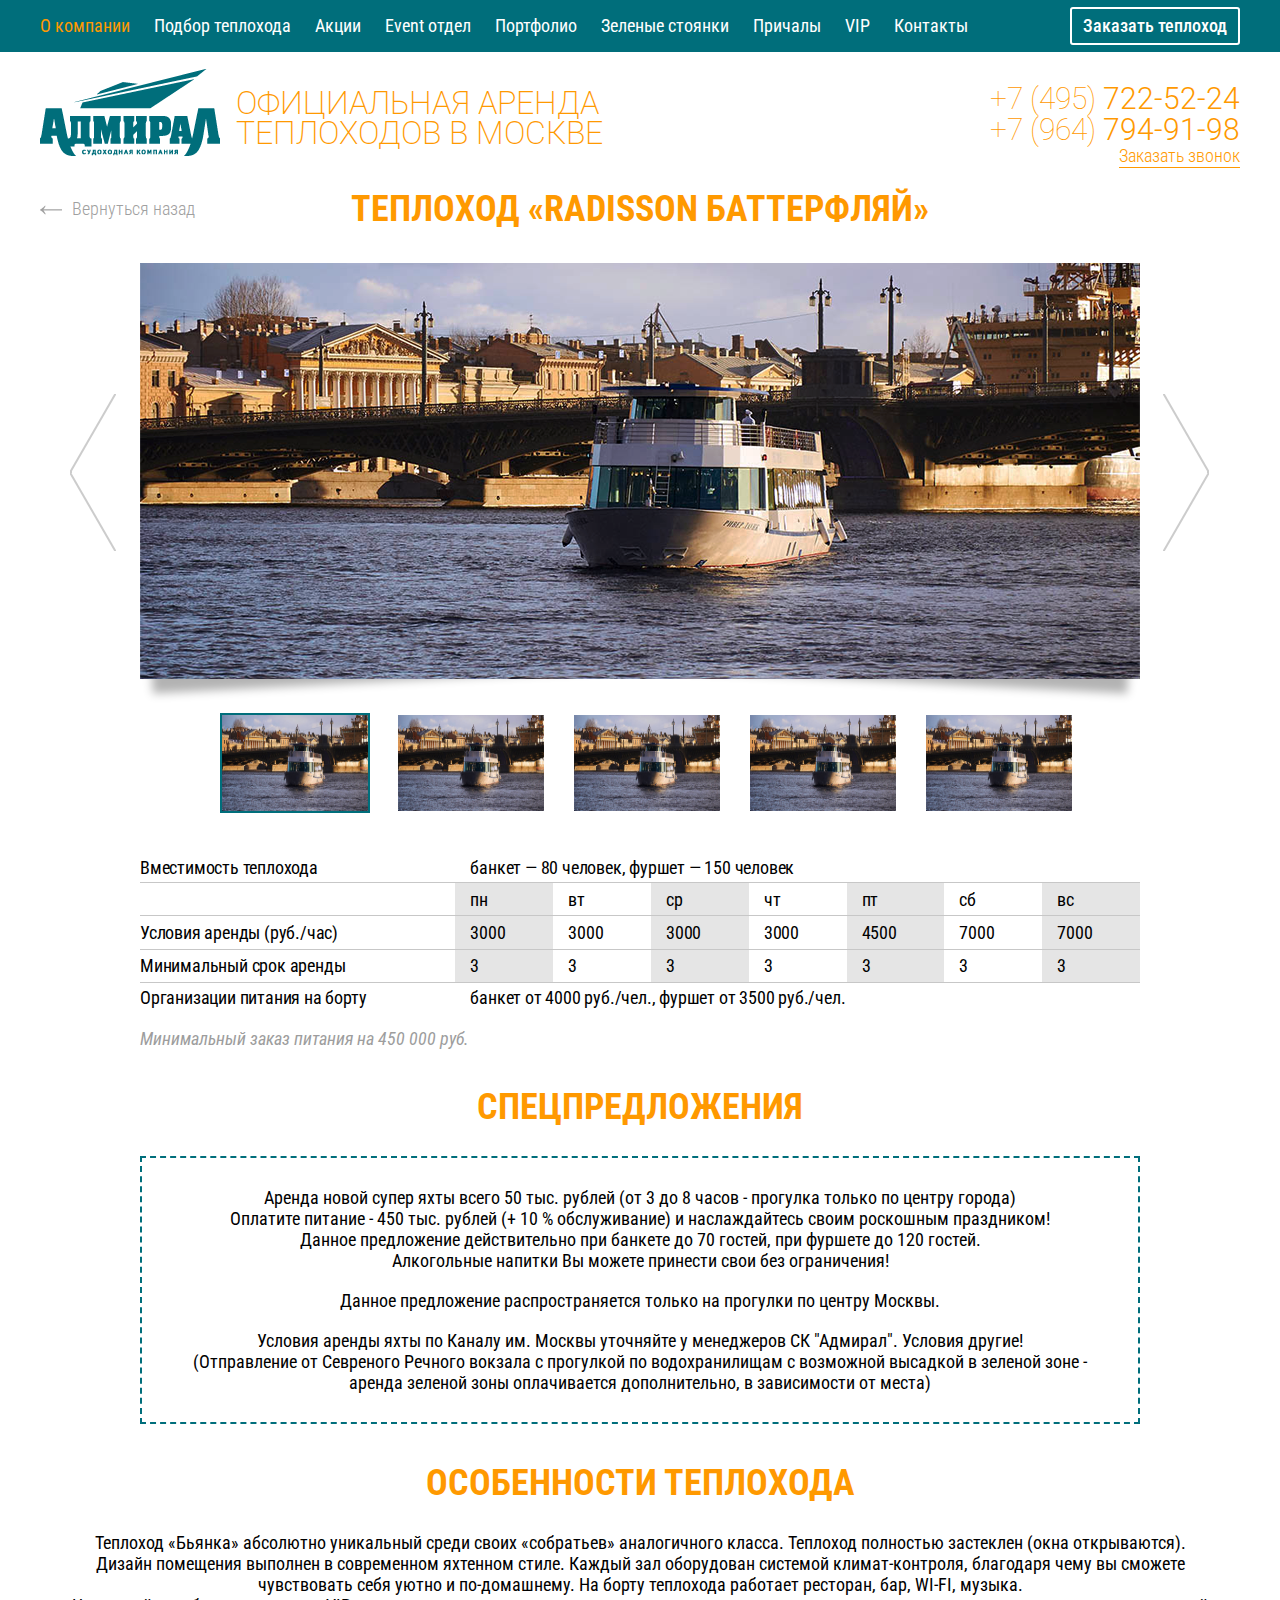
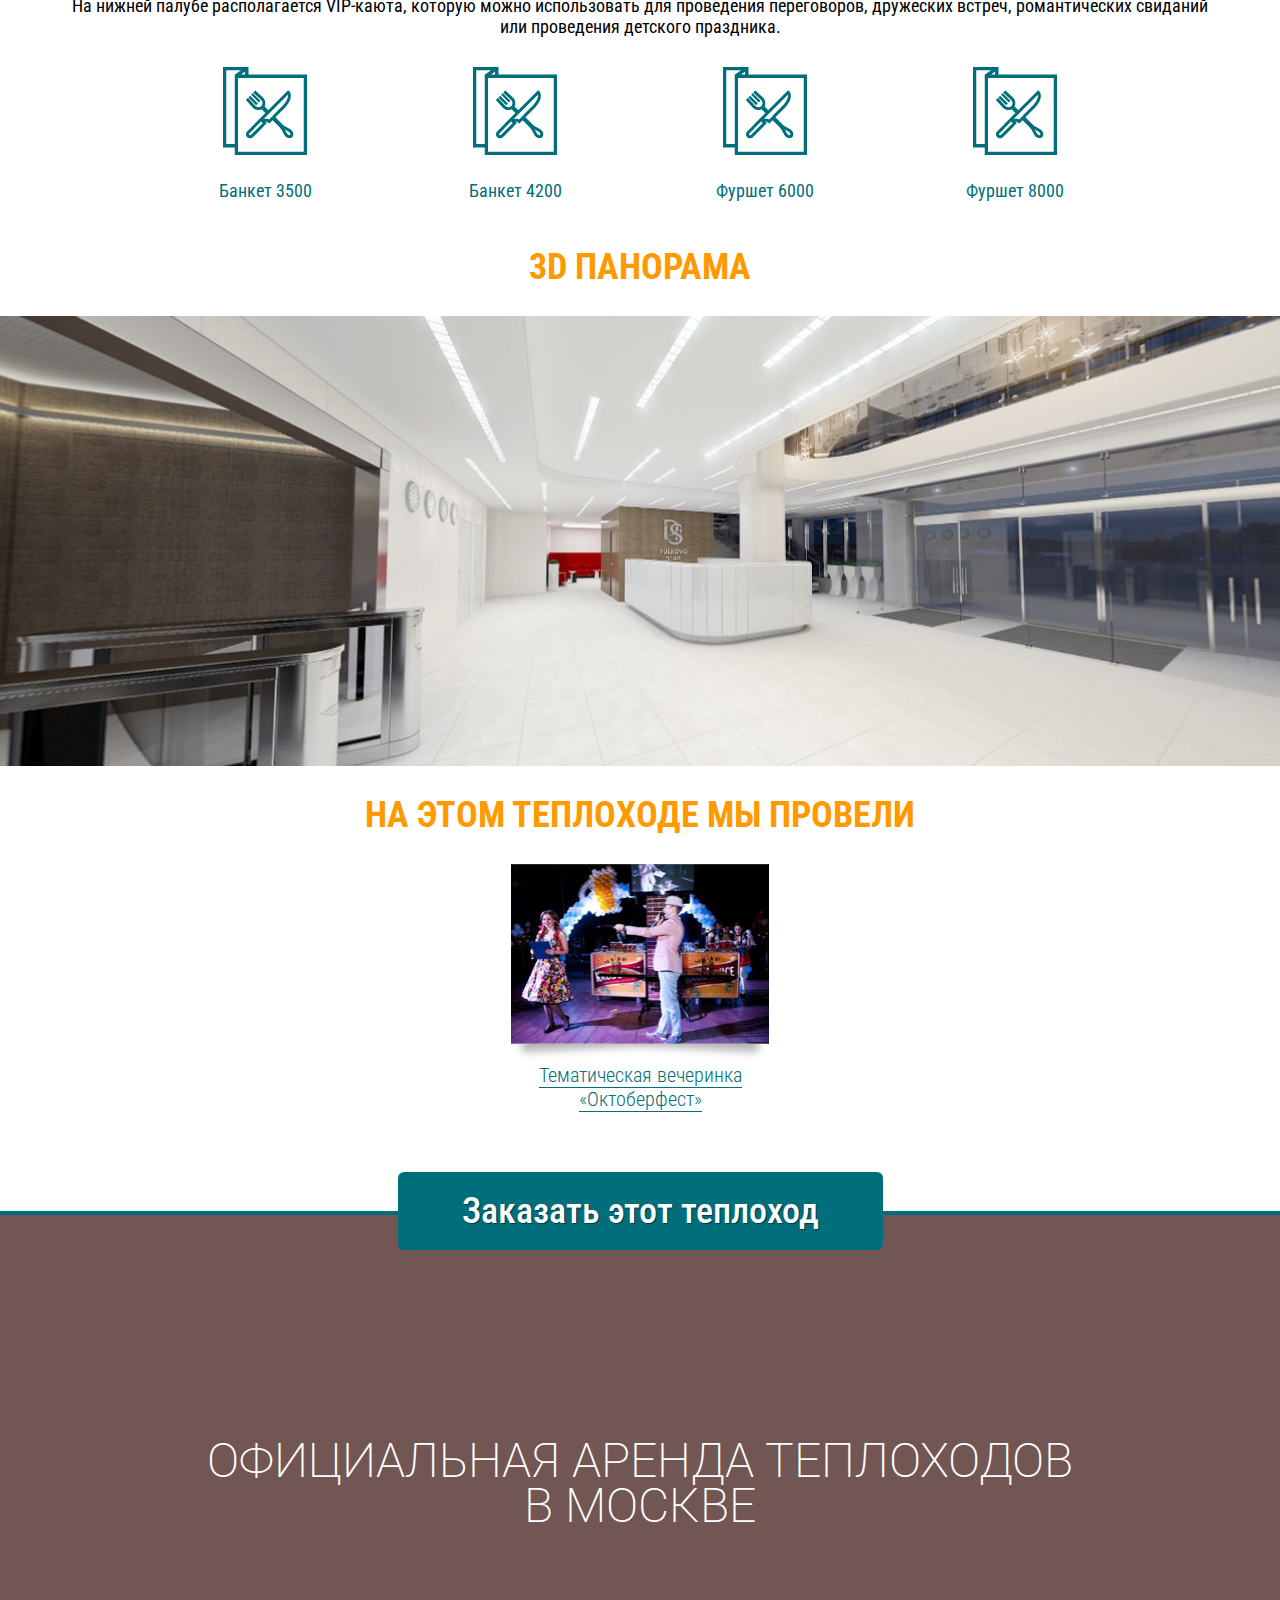
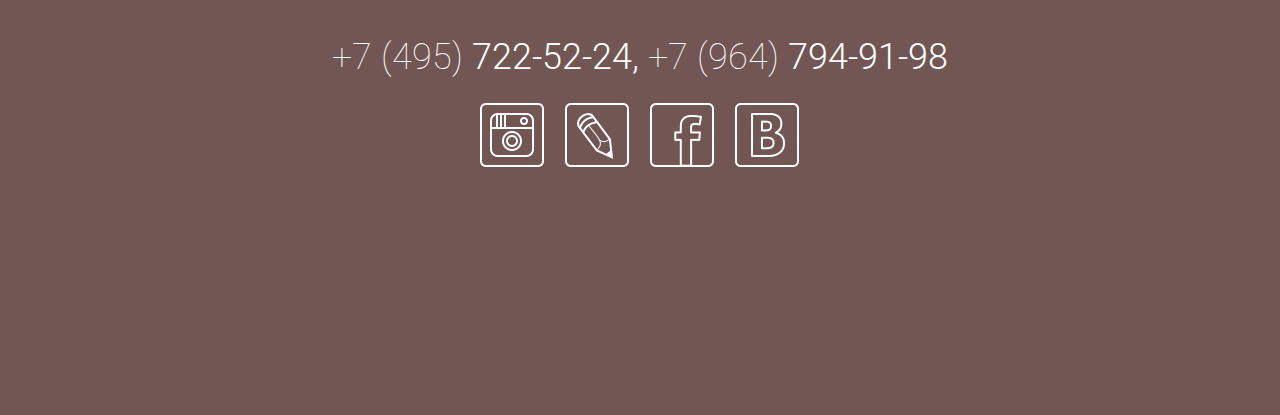
==== card.html @ 639ee833 "add sub-menu" ====
<!DOCTYPE html>
<html>
  <head>
    <title>Адмирал - результаты</title>
    <meta http-equiv="Content-Type" content="text/html; charset=UTF-8">
    <meta name="robots" content="index, follow">
    <meta name="description" content="Описание страницы">
    <meta name="keywords" content="Ключевые слова">
    <link href='http://fonts.googleapis.com/css?family=Roboto:100,300&amp;subset=latin,cyrillic' rel='stylesheet' type='text/css'>
    <link href='http://fonts.googleapis.com/css?family=Roboto+Condensed:300italic,400italic,400,300,700&amp;subset=latin,cyrillic' rel='stylesheet' type='text/css'>
    <!-- Стили -->
    <link rel="stylesheet" href="css/style-dist.css" />

    <!--[if lt IE 9]> <script src="https://oss.maxcdn.com/libs/html5shiv/3.7.0/html5shiv.js"></script> <![endif]-->

  </head>
  <body>

    <!-- Главное меню -->
    <header class="page-header page-header--fixed">
      <div class="container row">
        <nav class="main-nav col-10">
          <ul>
            <li class="main-nav__link active">
              <a href="index.html">О компании</a>
            </li>
            <li class="main-nav__link">
              <a href="search.html">Подбор теплохода</a>
            </li>
            <li class="main-nav__link">
              <a href="#">Акции</a>
            </li>
            <li class="main-nav__link">
              <a href="#">Event отдел</a>
            </li>
            <li class="main-nav__link">
              <a href="portfolio.html">Портфолио</a>
            </li>
            <li class="main-nav__link">
              <a href="#">Зеленые стоянки</a>
            </li>
            <li class="main-nav__link">
              <a href="#">Причалы</a>
            </li>
            <li class="main-nav__link">
              <a href="#">VIP</a>
            </li>
            <li class="main-nav__link">
              <a href="#">Контакты</a>
            </li>
          </ul>
        </nav>
        <div class="page-header__btn col-2">
          <a href="#" class="btn-order js-get-modal" data-modal="modal-order">Заказать теплоход</a>
        </div>
      </div>
    </header>

    <!-- Под-меню -->
    <section class="sub-header header-margin">
      <div class="container row">
        <div class="logo">
          <a href="#" class="logo__image">
            <img src="img/logo--green.png" height="88" width="180" alt="Адмирал" />
          </a>
          <h1 class="main-title main-title--orange">Официальная аренда теплоходов в москве</h1>
        </div>
        
        <div class="contacts">
          <p class="contacts__number contacts__number--orange"><span>+7 (495)</span> 722-52-24</p>
          <p class="contacts__number contacts__number--orange"><span>+7 (964)</span> 794-91-98</p>
          <a href="#" class="call-link call-link--orange">Заказать звонок</a>
        </div>
      </div>
    </section>

    <!-- Слайдер-превью -->
    <article class="card">
      <div class="container">
        <h2 class="section-title">
          <a href="#" class="go-back">Вернуться назад</a>
          ТЕПЛОХОД «RADISSON БАТТЕРФЛЯЙ»
        </h2>
        <section class="card__slider">
          <div id="sync1" class="owl-carousel">
            <div class="item"><img src="img/slider-item-1.png" alt=""></div>
            <div class="item"><img src="img/slider-item-1.png" alt=""></div>
            <div class="item"><img src="img/slider-item-1.png" alt=""></div>
            <div class="item"><img src="img/slider-item-1.png" alt=""></div>
            <div class="item"><img src="img/slider-item-1.png" alt=""></div>
            <div class="item"><img src="img/slider-item-1.png" alt=""></div>
          </div>
          <div id="sync2" class="owl-carousel">
            <div class="item"><img src="img/slider-item-1.png" alt=""></div>
            <div class="item"><img src="img/slider-item-1.png" alt=""></div>
            <div class="item"><img src="img/slider-item-1.png" alt=""></div>
            <div class="item"><img src="img/slider-item-1.png" alt=""></div>
            <div class="item"><img src="img/slider-item-1.png" alt=""></div>
            <div class="item"><img src="img/slider-item-1.png" alt=""></div>
          </div>
        </section>

        <!-- Табличка с описанием -->
        <div class="description-table">
          <table class="product-item__table" cellpadding="0" cellspacing="0">
            <thead>
              <td>Вместимость теплохода</td>
              <td colspan="7">банкет — 80 человек, фуршет — 150 человек</td>
            </thead>
            <tr>
              <td></td>
              <td>пн</td>
              <td>вт</td>
              <td>ср</td>
              <td>чт</td>
              <td>пт</td>
              <td>сб</td>
              <td>вс</td>
            </tr>
            <tr>
              <td>Условия аренды (руб./час)</td>
              <td>3000</td>
              <td>3000</td>
              <td>3000</td>
              <td>3000</td>
              <td>4500</td>
              <td>7000</td>
              <td>7000</td>
            </tr>
            <tr>
              <td>Минимальный срок аренды</td>
              <td>3</td>
              <td>3</td>
              <td>3</td>
              <td>3</td>
              <td>3</td>
              <td>3</td>
              <td>3</td>
            </tr>
            <tfoot>
              <td>Организации питания на борту</td>
              <td colspan="7">банкет от 4000 руб./чел., фуршет от 3500 руб./чел. </td>
            </tfoot>
          </table>

          <p class="description-table__text">Минимальный заказ питания на 450 000 руб.</p>
        </div>
      </div>
    </article>

    <!-- Спецпредложения -->
    <article class="specials">
      <div class="container">
        <h2 class="section-title">Спецпредложения</h2>
        <div class="specials__wrapper">
          <p>Аренда  новой  супер яхты всего 50 тыс. рублей (от 3 до 8 часов - прогулка  только по центру города) <br/>Оплатите питание - 450 тыс. рублей (+ 10 % обслуживание) и наслаждайтесь своим роскошным праздником! <br/>Данное предложение действительно при банкете до 70 гостей, при фуршете до 120 гостей.<br/> 
          Алкогольные напитки Вы можете принести свои без ограничения!</p>

          <p>Данное предложение распространяется только на прогулки по центру Москвы.</p>

          <p>Условия аренды яхты по Каналу им. Москвы уточняйте у менеджеров СК "Адмирал". Условия другие!<br/> (Отправление от Севреного Речного вокзала с прогулкой по водохранилищам с возможной высадкой в зеленой зоне -<br/> 
          аренда зеленой зоны оплачивается дополнительно, в зависимости от места)</p>
        </div>
      </div>
    </article>

    <!-- Особенности теплохода -->
    <article class="particulars">
      <div class="container">
        <h2 class="section-title">Особенности теплохода</h2>
        <p class="particulars__text">Теплоход «Бьянка» абсолютно уникальный  среди своих «собратьев» аналогичного класса. Теплоход полностью застеклен (окна открываются). Дизайн помещения выполнен в современном яхтенном стиле. Каждый зал оборудован системой климат-контроля, благодаря чему вы сможете  чувствовать себя уютно и по-домашнему. На борту теплохода работает ресторан, бар, WI-FI, музыка.<br/> На нижней палубе располагается VIP-каюта, которую можно использовать для проведения переговоров, дружеских встреч, романтических свиданий или проведения детского праздника.</p>

        <div class="food-service row">
          <div class="col-3">
            <a href="#" class="food-service__item">
              <img src="img/icon-food.png" height="88" width="84" alt="">
              <p>Банкет 3500</p>
            </a>
          </div>
          <div class="col-3">
            <a href="#" class="food-service__item">
              <img src="img/icon-food.png" height="88" width="84" alt="">
              <p>Банкет 4200</p>
            </a>
          </div>
          <div class="col-3">
            <a href="#" class="food-service__item">
              <img src="img/icon-food.png" height="88" width="84" alt="">
              <p>Фуршет 6000</p>
            </a>
          </div>
          <div class="col-3">
            <a href="#" class="food-service__item">
              <img src="img/icon-food.png" height="88" width="84" alt="">
              <p>Фуршет 8000</p>
            </a>
          </div>
        </div>

      </div>
    </article>

    <!-- Панорама -->
    <section class="panorama">
      <div class="container">
        <h2 class="section-title">3D панорама</h2>
      </div>
      <div class="photo photo--bg5 animate-1"></div>
    </section>

    <!-- Мероприятия, которые проводили -->
    <article class="measures">
      <div class="container">
        <h2 class="section-title">На этом теплоходе мы провели</h2>
        <div class="row--inline">
          <div class="measures__item">
            <a href="#" class="measures__item__wrapper img-shadow">
              <img src="img/measure-item.jpg" height="180" width="257" alt="">
            </a>
            <a href="#" class="measures__item__link">Тематическая вечеринка «Октоберфест»</a>
          </div>
        </div>

        <a href="results.html" class="btn btn--top">Заказать этот теплоход</a>
      </div>
    </article>

    <!-- Подвал сайта -->
    <footer class="page-footer animate-3">
      <div class="container">
        <h4 class="page-footer__title big-title">Официальная аренда теплоходов<br/> в Москве</h4>
        <div class="contacts">
          <p class="contacts__number"><span>+7 (495)</span> 722-52-24, <span>+7 (964)</span> 794-91-98 </p>
        </div>
        <div class="social">
          <a href="#" class="social__button social__button--inst">Instagramm</a>
          <a href="#" class="social__button social__button--lj">LiveJournal</a>
          <a href="#" class="social__button social__button--fb">Facebook</a>
          <a href="#" class="social__button social__button--vk">Вконтакте</a>
        </div>
      </div>
    </footer>

    <!-- Модальное окно - Заказать теплоход -->
    <div class="modal-overlay"></div>
    <div class="modal modal-order">
      <div class="modal__wrapper">
        <div class="modal__container">
          <a href="#" class="modal__close js-close-modal">Закрыть окно</a>
          <h2 class="section-title modal__title">Заказать теплоход</h2>

          <form action="#" method="post">
            <label for="name-2">Ваше имя</label>
            <input type="text" class="custom-input" id="name-2" required>

            <div class="row modal-order__row">
              <div class="col col-3">
                <label for="telephone-2">Телефон</label>
                <input type="text" class="custom-input" id="telephone-2" required>
              </div>
              <div class="col col-3">
                <label for="email-2">E-mail</label>
                <input type="text" class="custom-input" id="email-2" required>
              </div>
              <div class="col col-3">
                <label for="data-2">Дата мероприятия</label>
                <input type="date" class="custom-input custom-date" id="data-2" required>
              </div>
              <div class="col col-3">
                <label for="guest-2">Количество гостей</label>
                <div class="custom-select">
                  <select name="" id="guest-2" required>
                    <option value="">1</option>
                    <option value="">20</option>
                    <option value="">100</option>
                    <option value="">1000</option>
                    <option value="">20000</option>
                  </select>
                </div>
              </div>
            </div>

            <label for="choice-boat-2">Теплоход</label>
            <input type="text" class="custom-input" id="choice-boat-2" required>

            <label for="comment-2">Комментарий</label>
            <textarea class="custom-input" id="comment-2"></textarea>

            <button type="submit" class="custom-button">Отправить заявку</button>
          </form>

        </div>
      </div>
    </div>

    <script src="js/libraries.js"></script>
    <script src="js/owl.carousel.min.js"></script>
    <script src="js/script.js"></script>

  </body>
</html>
---- css/style-dist.css ----
.col-1{width:8.33333333%;float:left}.col-2{width:16.66666667%;float:left}.col-3{width:25%;float:left}.col-4{width:33.33333333%;float:left}.col-5{width:41.66666667%;float:left}.col-6{width:50%;float:left}.col-7{width:58.33333333%;float:left}.col-8{width:66.66666667%;float:left}.col-9{width:75%;float:left}.col-10{width:83.33333333%;float:left}.col-11{width:91.66666667%;float:left}.col-12{width:100%;float:left}.container{max-width:1220px;padding:0 10px;margin:0 auto}.row:after{content:"";clear:both;display:table}.row--inline{font-size:0}.pull-left{float:left}.pull-right{float:right}body{font-weight:300;font-family:Roboto Condensed,sans-serif}a{color:#fff;font-size:18px;line-height:30px;text-decoration:none}p{font-size:16px;line-height:18px;font-weight:400}.main-title{color:#fff;font-size:32px;font-weight:200;line-height:30px;text-transform:uppercase;font-family:Roboto,sans-serif}.big-title{color:#fff;font-size:48px;font-weight:200;line-height:45px;text-transform:uppercase;font-family:Roboto,sans-serif}.section-title{color:#f90;font-size:36px;line-height:38px;font-weight:700;text-align:center;text-transform:uppercase;position:relative}.letter-link{color:#0e8d96;font-size:18px;line-height:20px;transition:.2s linear all}.letter-link span{border-bottom:1px solid #0e8d96}.letter-link:hover{color:#12b9c5}.letter-link:active{color:#0a6167}.letter-link:before{content:"";width:28px;height:34px;margin-right:12px;display:inline-block;vertical-align:middle;background:url(../img/letter-icon.png) no-repeat}.letter-link--bottom{position:absolute;bottom:20px}.go-back{color:#a0a0a0;text-align:left;font-size:18px;font-weight:300;line-height:38px;text-transform:none;transition:.2s linear all;position:absolute;left:0}.go-back:before{content:"";width:22px;height:10px;margin-right:10px;display:inline-block;vertical-align:middle;background:url(../img/back-arrow.png) no-repeat}.go-back:hover{opacity:.7}.owl-carousel .owl-wrapper:after{content:".";display:block;clear:both;visibility:hidden;line-height:0;height:0}.owl-carousel{display:none;position:relative;width:100%;-ms-touch-action:pan-y}.owl-carousel .owl-wrapper{display:none;position:relative;-webkit-transform:translate3d(0,0,0)}.owl-carousel .owl-wrapper-outer{overflow:hidden;position:relative;width:100%}.owl-carousel .owl-wrapper-outer.autoHeight{transition:height 500ms ease-in-out}.owl-carousel .owl-item{float:left}.owl-controls .owl-page,.owl-controls .owl-buttons div{cursor:pointer}.owl-controls{-webkit-user-select:none;-moz-user-select:none;-ms-user-select:none;user-select:none;-webkit-tap-highlight-color:transparent}.owl-carousel .owl-wrapper,.owl-carousel .owl-item{-webkit-backface-visibility:hidden;-moz-backface-visibility:hidden;-ms-backface-visibility:hidden;-webkit-transform:translate3d(0,0,0);-moz-transform:translate3d(0,0,0);-ms-transform:translate3d(0,0,0)}.owl-prev,.owl-next{font-size:0;width:42px;height:42px;position:absolute;top:45%;background:url(../img/slider-arrows.png) no-repeat}.owl-prev{left:-50px}.owl-prev:hover{background-position:0 -59px}.owl-next{right:-50px;background-position:-72px 0}.owl-next:hover{background-position:-72px -59px}#sync1 .item{width:1000px;margin:30px auto}#sync2{width:880px;margin:0 auto}#sync2 .item{width:150px;height:100px;margin:0 20px;cursor:pointer;border:2px solid transparent}#sync2 .item img{width:100%;height:100%}#sync2 .item:hover{background-color:#f90}#sync2 .synced .item{background-color:#006e7b}#sync1 .owl-prev,#sync1 .owl-next{font-size:0;width:47px;height:160px;position:absolute;top:50%;-webkit-transform:translateY(-50%);-ms-transform:translateY(-50%);transform:translateY(-50%);background:url(../img/card-slider-arrows2.png) no-repeat}#sync1 .owl-prev{left:-70px;background-position:0 1px}#sync1 .owl-prev:hover{background-position:0 -162px}#sync1 .owl-next{right:-70px;background-position:-67px 1px}#sync1 .owl-next:hover{background-position:-67px -162px}#sync1 .item{position:relative}#sync1 .item:before,#sync1 .item:after{z-index:-1;position:absolute;content:"";bottom:17px;left:10px;width:48%;top:80%;box-shadow:0 15px 10px rgba(0,0,0,.3);-webkit-transform:rotate(-3deg);-ms-transform:rotate(-3deg);transform:rotate(-3deg)}#sync1 .item:after{-webkit-transform:rotate(3deg);-ms-transform:rotate(3deg);transform:rotate(3deg);right:10px;left:auto}.btn-order{padding:2px 0;min-width:170px;font-weight:500;border-radius:3px;text-align:center;display:inline-block;vertical-align:top;border:2px solid #fff;transition:.1s linear all}.btn-order:hover{color:#f90;background-color:#fff}.btn-order:active{color:#e68a00}.call-link{font-weight:300;line-height:22px;vertical-align:top;display:inline-block;border-bottom:1px solid #fff;transition:.2s linear all}.call-link:hover{color:#006e7b;border-color:#006e7b}.call-link--orange{color:#f90;border-color:#f90}.btn{color:#fff;width:485px;margin:0 auto;display:block;font-weight:500;padding:21px 10px;font-size:36px;line-height:36px;text-align:center;border-radius:6px;text-shadow:1px 1px 1px rgba(0,0,0,.5);background-color:#006e7b;transition:.2s linear all}.btn--big{width:635px}.btn--bottom{z-index:2;position:absolute;left:0;right:0;bottom:-39px;margin:auto}.btn--top{z-index:2;position:absolute;left:0;right:0;bottom:-39px;margin:auto}.btn:hover{background-color:#008e9f}.btn:active{background-color:#004e57}.search-link{font-size:36px;font-weight:700;line-height:38px;color:#f90;display:inline-block;vertical-align:top;text-transform:uppercase;border-bottom:2px dashed #f90;font-family:Roboto Condensed,sans-serif;transition:.2s linear all}.search-link:hover{color:#006e7b;border-color:#006e7b}.search-link:active{color:#004048;border-color:#004048}.sorting{margin:20px 0;font-size:24px;line-height:30px;text-align:center}.sorting__link{padding:0 5px;font-size:24px;line-height:26px;color:#006e7b;transition:.1s linear all;border-radius:3px;border-bottom:1px dashed #006e7b}.sorting__link:hover{color:#f90;border-bottom-color:#f90}.sorting .active{color:#fff;background-color:#f90;border-bottom-color:transparent}.btn-more{color:#fff;font-size:18px;min-width:104px;padding:6px 10px;text-align:center;border-radius:3px;transition:.2s linear all;background-color:#006e7b;text-shadow:1px 1px 0 rgba(0,0,0,.5)}.btn-more:hover{background-color:#008e9f}.btn-more:active{background-color:#004e57}form *{font-family:Roboto Condensed,sans-serif}input,select,textarea,button{border:0;outline:none}select{width:100%;box-shadow:none;background:#fff;border-radius:0!important}textarea{resize:vertical}label{font-weight:400;cursor:pointer;font-size:18px;line-height:21px;margin:13px 0 4px;display:inline-block;vertical-align:middle}button{cursor:pointer}.form-wrapper{width:908px;margin:0 auto;text-align:left;padding:0 20px 20px;border:2px solid #d5d5d5}.custom-input{width:100%;height:42px;padding:10px;font-size:16px;border-radius:1px;transition:.1s linear all;border:1px solid #c6c6c6}.custom-input:focus{border-color:#f90}textarea.custom-input{height:120px}.custom-button{width:100%;color:#fff;display:block;font-size:36px;line-height:38px;padding:20px 10px;border-radius:7px;margin-top:14px;text-shadow:2px 2px 0 rgba(0,0,0,.4);background-color:#c6c6c6;transition:.2s linear all}.custom-button:hover{background-color:#d8d8d8}.custom-button:active{background-color:#b4b4b4}.custom-date{width:100%;background:url(../img/icon-date.png) no-repeat;background-position:93% 50%}.custom-date::-webkit-inner-spin-button{display:none}.custom-date::-webkit-calendar-picker-indicator{color:transparent;width:22px;height:22px;font-size:0}.custom-date::-webkit-calendar-picker-indicator:hover{background-color:transparent}.custom-date:focus{background-image:url(../img/icon-date--active.png)}.custom-select{width:100%;height:42px;overflow:hidden;transition:.2s linear all;border-radius:1px;border:1px solid #c6c6c6;background:#fff url(../img/select-icon.png) no-repeat 93% 50%}.custom-select:focus{border-color:#f90}.custom-select select{width:100%;height:42px;padding:10px;font-size:16px;background:transparent;-webkit-appearance:none}.custom-check{display:none}.custom-check+label{margin:0;color:#006e7b;cursor:pointer;font-size:18px}.custom-check+label::before{content:"";width:18px;height:18px;margin-right:5px;display:inline-block;vertical-align:middle;background-image:url(../img/check-sprite.png);background-repeat:no-repeat;background-position:0 -1px}.custom-check+label:hover{color:#f90}.custom-check:hover+label::before{background-position:0 -25px}.custom-check:checked+label{color:#f90}.custom-check:checked+label::before{background-position:0 -48px}.custom-type-button{display:none}.custom-type-button+label{margin:0;font-size:18px;color:#006e7b;position:relative;text-align:center}.custom-type-button+label span{display:block;margin-top:10px}.custom-type-button:checked+label{color:#f90}.custom-search{height:60px;font-size:18px;margin-top:10px;border-radius:4px;padding:0 20px 0 55px;background:url(../img/icon-loupe.png) no-repeat;background-position:1% 50%}.custom-search:focus{background-image:url(../img/icon-loupe--active.png)}.search-wrapper{width:940px;margin:10px auto 0}.search-example{margin:3px 0;color:#949494;font-size:18px;line-height:20px;text-align:left}.search-example a{color:#006e7b;transition:.2s linear all}.search-example a:hover{color:#009cae}.form-search{min-width:1200px;padding:20px 0 65px;text-align:center;position:relative;border-bottom:4px solid #006e7b}.form-search .search-link{margin-bottom:16px}.form-search .row{margin-bottom:10px}.form-search .col-3{width:21%;margin-right:72px}.form-search .col-3:last-child{width:18%;margin-right:0}.form-search__wrapper{text-align:left;padding:0 14px;border:1px solid #c5c5c5;transition:.2s linear all;display:none}.form-search__wrapper.active{display:inherit}.form-search__item{margin:10px 0;font-size:24px;line-height:30px}.form-search__item span{display:block;font-size:18px;line-height:21px}.form-search__list li{display:block;margin:10px 0}.row--input-search{margin:15px 0 30px!important}.row--input-search label{width:295px;float:left}.row--input-search .custom-search{width:845px;float:right;margin-top:6px}.form-typeboat{border:0;text-align:center}.form-typeboat__column{width:14.2%;text-align:center;display:inline-block;vertical-align:top}.field-required{color:#9c9c9c;font-size:18px;font-weight:300;line-height:21px;font-style:italic;text-align:center}.autocomplete-suggestions{overflow:auto;cursor:pointer;color:#006e7b;border:1px solid #c6c6c6;background:rgba(255,255,255,.95)}.autocomplete-suggestion{width:100%;padding:7px;font-size:18px;font-weight:400;line-height:40px;white-space:nowrap;overflow:hidden}.autocomplete-selected{color:#fff;background:#006e7b}.autocomplete-suggestions strong{font-weight:400;color:#f90}.autocomplete-group strong{display:block;border-bottom:1px solid #c6c6c6}.page-header{padding:7px 0;min-width:1200px;background:#006e7b}.page-header--fixed{width:100%;position:fixed;top:0;left:0;z-index:9}.page-header__btn{float:right;text-align:right}.header-margin{margin-top:52px}.main-nav{padding:4px 0}.main-nav__link{font-weight:400;margin-right:20px;display:inline-block;vertical-align:top;position:relative;text-decoration:none;transition:.2s linear all}.main-nav__link:last-child{margin-right:0}.main-nav__link:hover>a,.main-nav__link.active>a{color:#f90}.main-nav__link:active>a{color:#cc7a00}.main-nav__link:hover .main-nav__submenu{display:block}.main-nav__submenu{bottom:0;width:100%;padding:0 5px;position:absolute;border-radius:2px;-webkit-transform:translateY(100%);-ms-transform:translateY(100%);transform:translateY(100%);background:rgba(255,255,255,.9);display:none}.main-nav__submenu-link{list-style:none}.main-nav__submenu-link a{display:block;color:#006e7b}.main-nav__submenu-link:hover>a,.main-nav__submenu-link.active>a{color:#f90}.main-nav__submenu-link:active>a{color:#cc7a00}.sub-header{padding:17px 0;min-width:1200px}.page-footer{min-width:1200px;min-height:804px;padding-top:160px;text-align:center;border-top:4px solid #006e7b;background:#725653 url(../img/footer-bg.jpg) no-repeat;background-position:top center;background-size:cover}.page-footer__title{text-align:center;margin-bottom:100px}.page-footer .contacts{width:100%;float:none;margin-bottom:30px;text-align:center}.page-footer .contacts__number{font-size:36px}.social__button{width:65px;height:65px;font-size:0;margin:0 8px;display:inline-block;vertical-align:top;transition:.2s linear all;background:url(../img/social-sprite.png) no-repeat}.social__button--inst{background-position:0 0}.social__button--inst:hover{background-position:0 -83px}.social__button--lj{background-position:-84px 0}.social__button--lj:hover{background-position:-84px -83px}.social__button--fb{background-position:-168px 0}.social__button--fb:hover{background-position:-168px -83px}.social__button--vk{background-position:-252px 0}.social__button--vk:hover{background-position:-252px -83px}.product-item{margin:23px 0 22px}.product-item__img,.product-item__desc{float:left}.product-item__desc{width:800px}.product-item__img{width:320px;margin-right:23px}.product-item__img img{width:100%}.product-item__title{font-size:24px;line-height:25px;color:#006e7b;transition:.2s linear all;margin-bottom:2px;display:inline-block;vertical-align:top}.product-item__title span{border-bottom:1px solid #006e7b}.product-item__title--vip{position:relative}.product-item__title--vip:after{content:"";width:44px;height:23px;margin-left:10px;display:inline-block;vertical-align:middle;background-image:url(../../img/vip-icon.png);background-repeat:no-repeat}.product-item__title:hover{color:#009cae}.product-item__title:active{color:#005762}.product-item__table{width:100%;height:159px;display:block;text-align:left;font-size:18px;font-weight:400;margin-bottom:5px;letter-spacing:-.2px}.product-item__table td{min-width:60px}.product-item__table tbody td{border-top:1px solid #c7c7c7}.product-item__table tbody td:nth-child(2n){background-color:#e5e5e5}.product-item__table tfoot td{border-top:1px solid #c7c7c7}.product-item__table td:not(:first-child){padding:4px 20px 4px 15px}.results{min-width:1200px;padding:40px 0 55px;position:relative}.img-shadow{position:relative}.img-shadow:before,.img-shadow:after{z-index:-1;position:absolute;content:"";bottom:15px;left:10px;width:47%;top:80%;box-shadow:0 12px 9px rgba(0,0,0,.3);-webkit-transform:rotate(-3deg);-ms-transform:rotate(-3deg);transform:rotate(-3deg)}.img-shadow:after{-webkit-transform:rotate(3deg);-ms-transform:rotate(3deg);transform:rotate(3deg);right:10px;left:auto}.portfolio{position:relative}.portfolio .row{padding-bottom:80px}.portfolio .section-title{margin:5px 0}.portfolio__item{width:257px;margin:20px;min-height:300px;text-align:center;display:inline-block;vertical-align:top}.portfolio__item__head{width:100%;padding:10px;display:block;min-height:40px;font-size:18px;line-height:20px;text-align:left;font-style:italic;padding-left:47px;position:relative;background-color:#f90}.portfolio__item__head:before{content:"";width:24px;height:19px;display:block;position:absolute;top:50%;left:13px;-webkit-transform:translateY(-50%);-ms-transform:translateY(-50%);transform:translateY(-50%);background:url(../img/icon-boat.png) no-repeat}.portfolio__item__wrapper{width:257px;display:block;position:relative;margin-bottom:15px}.portfolio__item__wrapper img{width:100%;display:block;transition:.2s linear all}.portfolio__item .img-shadow:before,.portfolio__item .img-shadow:after{width:46%;bottom:8px}.portfolio__item__link{font-size:18px;font-weight:400;line-height:21px;color:#006e7b;transition:.1s linear all;border-bottom:1px solid #006e7b}.portfolio__item__link:hover{border-bottom-color:transparent}.gallery__item{overflow:hidden;display:inline-block;vertical-align:top;border:2px solid #000;border:2px solid #fff}.gallery__item img{position:relative;width:101%;top:50%;-webkit-transform:translateY(-50%);-ms-transform:translateY(-50%);transform:translateY(-50%)}.gallery [class*=col-]{float:none}.gallery .img-1{height:400px}.gallery .img-2{height:385px}.gallery .img-3{height:224px}.gallery .img-4{height:190px}.gallery .img-2.col-4 img{-webkit-transform:translateY(-50%) scale(1.5);-ms-transform:translateY(-50%) scale(1.5);transform:translateY(-50%) scale(1.5)}@-webkit-keyframes animate-modal{0%{-webkit-transform:translateY(-1000px);transform:translateY(-1000px)}100%{-webkit-transform:translateY(0);transform:translateY(0)}}@keyframes animate-modal{0%{-webkit-transform:translateY(-1000px);transform:translateY(-1000px)}100%{-webkit-transform:translateY(0);transform:translateY(0)}}@-webkit-keyframes animate-overlay{0%{-webkit-transform:translateY(-1000px);transform:translateY(-1000px)}100%{-webkit-transform:translateX(0);transform:translateX(0)}}@keyframes animate-overlay{0%{-webkit-transform:translateY(-1000px);transform:translateY(-1000px)}100%{-webkit-transform:translateX(0);transform:translateX(0)}}body,html{height:100%}.modal-overlay{position:fixed;top:0;left:0;right:0;bottom:0;background:rgba(0,110,123,.8);z-index:10;display:none}.modal-overlay--open{display:block;-webkit-animation:animate-overlay .1s;animation:animate-overlay .1s}.modal{position:fixed;top:0;left:0;width:100%;height:100%;z-index:20;vertical-align:middle;display:none}.modal--open{display:table;-webkit-animation:animate-modal .6s;animation:animate-modal .6s}.modal__wrapper{width:100%;height:100%;display:table-cell;vertical-align:middle}.modal__container{width:948px;padding:15px 20px;background:#fff;position:relative;margin:0 auto}.modal__close{position:absolute;top:32px;right:23px;width:11px;height:11px;font-size:0;display:block;background:url(../img/icon-cros.png) no-repeat}.modal__close:hover{background-position:-16px 0}.modal__title{margin:5px 0;text-align:left;display:inline-block;vertical-align:middle}.modal-order__row .col:not(:last-child){padding-right:22px}.modal-order label span{color:#9c9c9c;font-weight:300;font-style:italic}.modal-callback .modal__container{width:455px}.modal-callback .modal__title{font-size:28px}*,*:after,*:before{box-sizing:border-box}body,html{margin:0;padding:0;height:100%}ul,h1{margin:0;padding:0}a{border:none;outline:none}.promo{padding:17px 0;min-height:550px;min-width:1200px;border-bottom:4px solid #006e7b;background:#adb4b8 url(../img/bg-promo.jpg) no-repeat;background-position:70% 50%;background-size:cover;position:relative}.logo{float:left;width:600px}.logo__image,.logo .main-title{display:inline-block;vertical-align:middle}.logo__image{width:180px;margin-right:12px}.logo__image img{width:180px}.logo .main-title{width:380px}.logo .main-title--orange{color:#f90}.contacts{width:260px;float:right;padding-top:14px;text-align:right}.contacts__number{margin:0;color:#fff;font-size:30px;font-weight:300;line-height:31px;font-family:Roboto,sans-serif}.contacts__number span{font-weight:100}.contacts__number--orange{color:#f90}.services{padding:40px 0 20px;text-align:center;min-width:1200px}.services .section-title{margin-bottom:46px}.services__text{font-size:18px;line-height:21px}.services__text--big{font-size:24px;line-height:26px;margin-top:50px}.services__text--grey{color:#949494;padding:0 40px}.services__block{width:835px;margin:0 auto 35px}.services__item{padding:0 10px;position:relative}.services__item:before{content:"";width:35px;height:35px;display:block;position:absolute;right:-20px;top:45px;background:url(../img/plus-icon.png) no-repeat}.services__item:last-child:before{display:none}.services__item__img{height:92px}.services__item__img img{max-width:130px}.services__item__head{color:#006e7b;font-size:24px;font-weight:400;line-height:30px;margin-bottom:18px}.photo{min-height:600px;min-width:1200px}.photo .container{position:relative;min-height:600px}.photo__title{text-align:right;position:absolute}.photo__title--bottom{bottom:15px;right:0}.photo__title--top{top:40px;right:0}.photo--bg2{background:#89a3bc url(../img/bg-2.jpg) no-repeat;background-position:top center;background-size:cover}.photo--bg3{background:#023274 url(../img/bg-3.jpg) no-repeat;background-position:top center;background-size:cover}.photo--bg4{background:#7fa2ca url(../img/bg-4.jpg) no-repeat;background-position:top center;background-size:cover}.photo--bg5{min-height:450px;background:#d9d6cf url(../img/bg-5.jpg) no-repeat;background-position:top center;background-size:cover}.working{min-width:1200px;padding:0 0 25px;text-align:center}.working__text{font-size:18px;line-height:21px}.working__text--wrapper{width:70%;margin:35px auto 70px}.working__text--grey{color:#949494}.process{text-align:center;margin-bottom:30px}.process .col-3{width:20%;padding:0 20px}.process__item{position:relative}.process__item__img{height:110px;position:relative}.process__item__img img{position:absolute;top:50%;left:50%;-webkit-transform:translate(-50%,-50%);-ms-transform:translate(-50%,-50%);transform:translate(-50%,-50%)}.process__item p{font-size:20px;line-height:22px}.process__item:before{content:"";width:41px;height:41px;display:block;position:absolute;right:-18px;top:54px;background:url(../img/arrow-icon.png) no-repeat}.process__item:last-child:before{display:none}.advantage{min-width:1200px;padding-bottom:15px}.advantage .section-title{margin:40px 0 35px;text-align:center}.advantage__text{font-size:18px;line-height:21px;text-align:center}.advantage__text--grey{color:#949494}.advantage__wrapper{font-size:0;width:1080px;margin:0 auto}.advantage__item{width:50%;font-size:0;padding:0 40px 0 45px;position:relative;margin-bottom:40px;display:inline-block;vertical-align:top}.advantage__item__img,.advantage__item__text{display:inline-block;vertical-align:middle}.advantage__item__img{margin:0;width:20%;margin-right:4%;text-align:center}.advantage__item__text{width:76%}.advantage__item__title,.advantage__item p{margin:3px 0;font-size:18px;line-height:21px}.advantage__item__title{color:#006e7b;font-weight:700}.advantage__item p{font-weight:400}.advantage__item:before{content:"";width:44px;height:44px;display:block;position:absolute;left:-10px;top:50%;-webkit-transform:translateY(-50%);-ms-transform:translateY(-50%);transform:translateY(-50%);background:url(../img/check-icon.png) no-repeat}.reviews{min-width:1200px;text-align:center;padding:0 0 12px}.reviews .owl-carousel{width:1080px;margin:0 auto}.reviews .owl-item{width:360px!important}.reviews__wrapper{min-height:363px;position:relative;padding:30px 16px 55px;border:2px solid #d5d5d5}.reviews__wrapper p{margin:10px 0;font-size:14px;line-height:16px;font-style:italic;font-weight:500}.reviews__wrapper:before{content:"";width:45px;height:23px;display:block;background:url(../img/review-icon.png) no-repeat;position:absolute;bottom:-23px;left:7px}.reviews__item{width:350px;text-align:left;position:relative;display:inline-block;vertical-align:top}.reviews__item__img{margin:0;width:auto;height:55px}.reviews__item__img--big img{position:relative;top:-15px}.author{margin-top:30px}.author__avatar,.author__about{display:inline-block;vertical-align:middle}.author__avatar{margin:0 6px 0 10px;width:50px;height:50px;text-align:center}.author__avatar img{width:100%;height:auto;border-radius:100%}.author__avatar--empty img{width:40px;border-radius:0}.author__about{width:260px}.author__about p{margin:0}.author__about__name{font-size:18px;line-height:21px;font-weight:700;color:#006e7b}.author__about__prof{font-size:14px;line-height:16px;font-weight:400}.application-form{min-width:1200px;text-align:center;padding:0 0 90px;position:relative}.application-form label span{color:#9c9c9c;font-weight:300;font-style:italic}.application-form .section-title{margin-bottom:20px}.application-form .col:not(:last-child){padding-right:22px}.options{min-width:1200px;text-align:center}.options__text{width:75%;font-size:24px;line-height:27px;margin:20px auto}.options__item{width:20%;margin:10px 0;padding:0 30px;display:inline-block;vertical-align:top}.options__item__img{min-height:97px;position:relative;display:inline-block;vertical-align:top}.options__item__img img{max-width:110px;position:absolute;left:50%;top:50%;-webkit-transform:translate(-50%,-50%);-ms-transform:translate(-50%,-50%);transform:translate(-50%,-50%)}.options__item p{font-size:20px;line-height:23px}.selection{min-width:1200px}.selection .section-title{margin-bottom:0}.selection__text{font-size:18px;line-height:20px;margin-bottom:0}.selection .row--inline{margin-bottom:15px}.card{min-width:1200px}.card .section-title{margin:5px 0}.card__slider{width:1000px;margin:0 auto 30px;text-align:center}.card .description-table{width:1000px;margin:40px auto}.card .description-table .product-item__table{display:table}.card .description-table__text{color:#9d9d9d;font-size:18px;font-style:italic}.specials{min-width:1200px;text-align:center;margin-bottom:40px}.specials .container{width:1020px}.specials__wrapper{padding:10px 20px;border:2px dashed #006e7b}.specials__wrapper p{font-size:18px;line-height:21px;margin:19px 0}.particulars{min-width:1200px;text-align:center}.particulars__text{padding:0 30px;font-size:18px;line-height:21px}.food-service{width:1000px;margin:30px auto}.food-service__item{transition:.2s linear all;display:inline-block;vertical-align:top}.food-service__item img{width:84px}.food-service__item p{color:#006e7b;font-size:18px}.food-service__item:hover{opacity:.7}.measures{min-width:1200px;position:relative;text-align:center;padding-bottom:80px}.measures .section-title{margin-bottom:0}.measures__item{width:258px;margin:20px 10px;display:inline-block;vertical-align:top}.measures__item__wrapper{width:258px;margin:10px 0;display:inline-block;vertical-align:top}.measures__item__wrapper img{width:100%}.measures__item .img-shadow:before,.measures__item .img-shadow:after{width:46%;bottom:16px}.measures__item__link{font-size:20px;line-height:24px;color:#006e7b;transition:.1s linear all;border-bottom:1px solid #006e7b}.measures__item__link:hover{border-bottom-color:transparent}.info-meet{text-align:center}.info-meet .section-title{margin:5px 0;padding:0 15%}.info-meet__boat,.info-meet__date{color:#fff;padding:9px;margin:10px 5px;min-width:130px;font-style:italic;display:inline-block;vertical-align:top;padding-left:35px}.info-meet__boat{background-color:#f90;background-image:url(../img/icon-boat.png);background-repeat:no-repeat;background-position:12% 50%}.info-meet__date{background-color:#006e7b;background-image:url(../img/icon-calendar.png);background-repeat:no-repeat;background-position:10% 45%}.info-meet p{font-size:18px;line-height:21px}.video-meet .section-title{margin-bottom:12px}.video-meet__wrapper{width:766px;margin:0 auto;min-height:430px}.review-block{position:relative;padding-bottom:70px}.review-block .section-title{margin-bottom:10px}.review-block .reviews__wrapper>p{font-size:16px;line-height:19px;margin-bottom:14px}.review-block .reviews__item{width:1000px;margin:0 auto;text-align:center}.review-block .reviews__wrapper{min-height:150px;padding:15px 40px}.review-block .letter-link,.review-block .reviews__wrapper:before{left:50%;-webkit-transform:translateX(-50%);-ms-transform:translateX(-50%);transform:translateX(-50%)}.review-block .author{padding-left:50px}.review-block .author__about{text-align:left}.review-block .author__about__prof{width:250px}.animate-1{background-size:110%;-webkit-animation:20s linear infinite panorama;animation:20s linear infinite panorama}.animate-2{background-size:110%;-webkit-animation:15s ease infinite panorama;animation:15s ease infinite panorama}.animate-3{background-attachment:fixed;background-size:cover}@-webkit-keyframes panorama{0%{background-position:0 30%}50%{background-position:100% 30%}100%{background-position:0 30%}}@keyframes panorama{0%{background-position:0 30%}50%{background-position:100% 30%}100%{background-position:0 30%}}.animate-block{opacity:0;transition:.6s all linear}.animate-block.active{opacity:1}.animate-block:nth-child(1){transition-delay:.1s}.animate-block:nth-child(2){transition-delay:.3s}.animate-block:nth-child(3){transition-delay:.5s}.animate-block:nth-child(4){transition-delay:.7s}.animate-block:nth-child(5){transition-delay:.9s}.animate-icon:hover{transition:.3s linear all;-webkit-animation:1s linear infinite icon-animate;animation:1s linear infinite icon-animate}@-webkit-keyframes icon-animate{0%{-webkit-transform:rotate(0deg);transform:rotate(0deg)}25%{-webkit-transform:rotate(-7deg);transform:rotate(-7deg)}50%{-webkit-transform:rotate(0deg);transform:rotate(0deg)}75%{-webkit-transform:rotate(7deg);transform:rotate(7deg)}100%{-webkit-transform:rotate(0deg);transform:rotate(0deg)}}
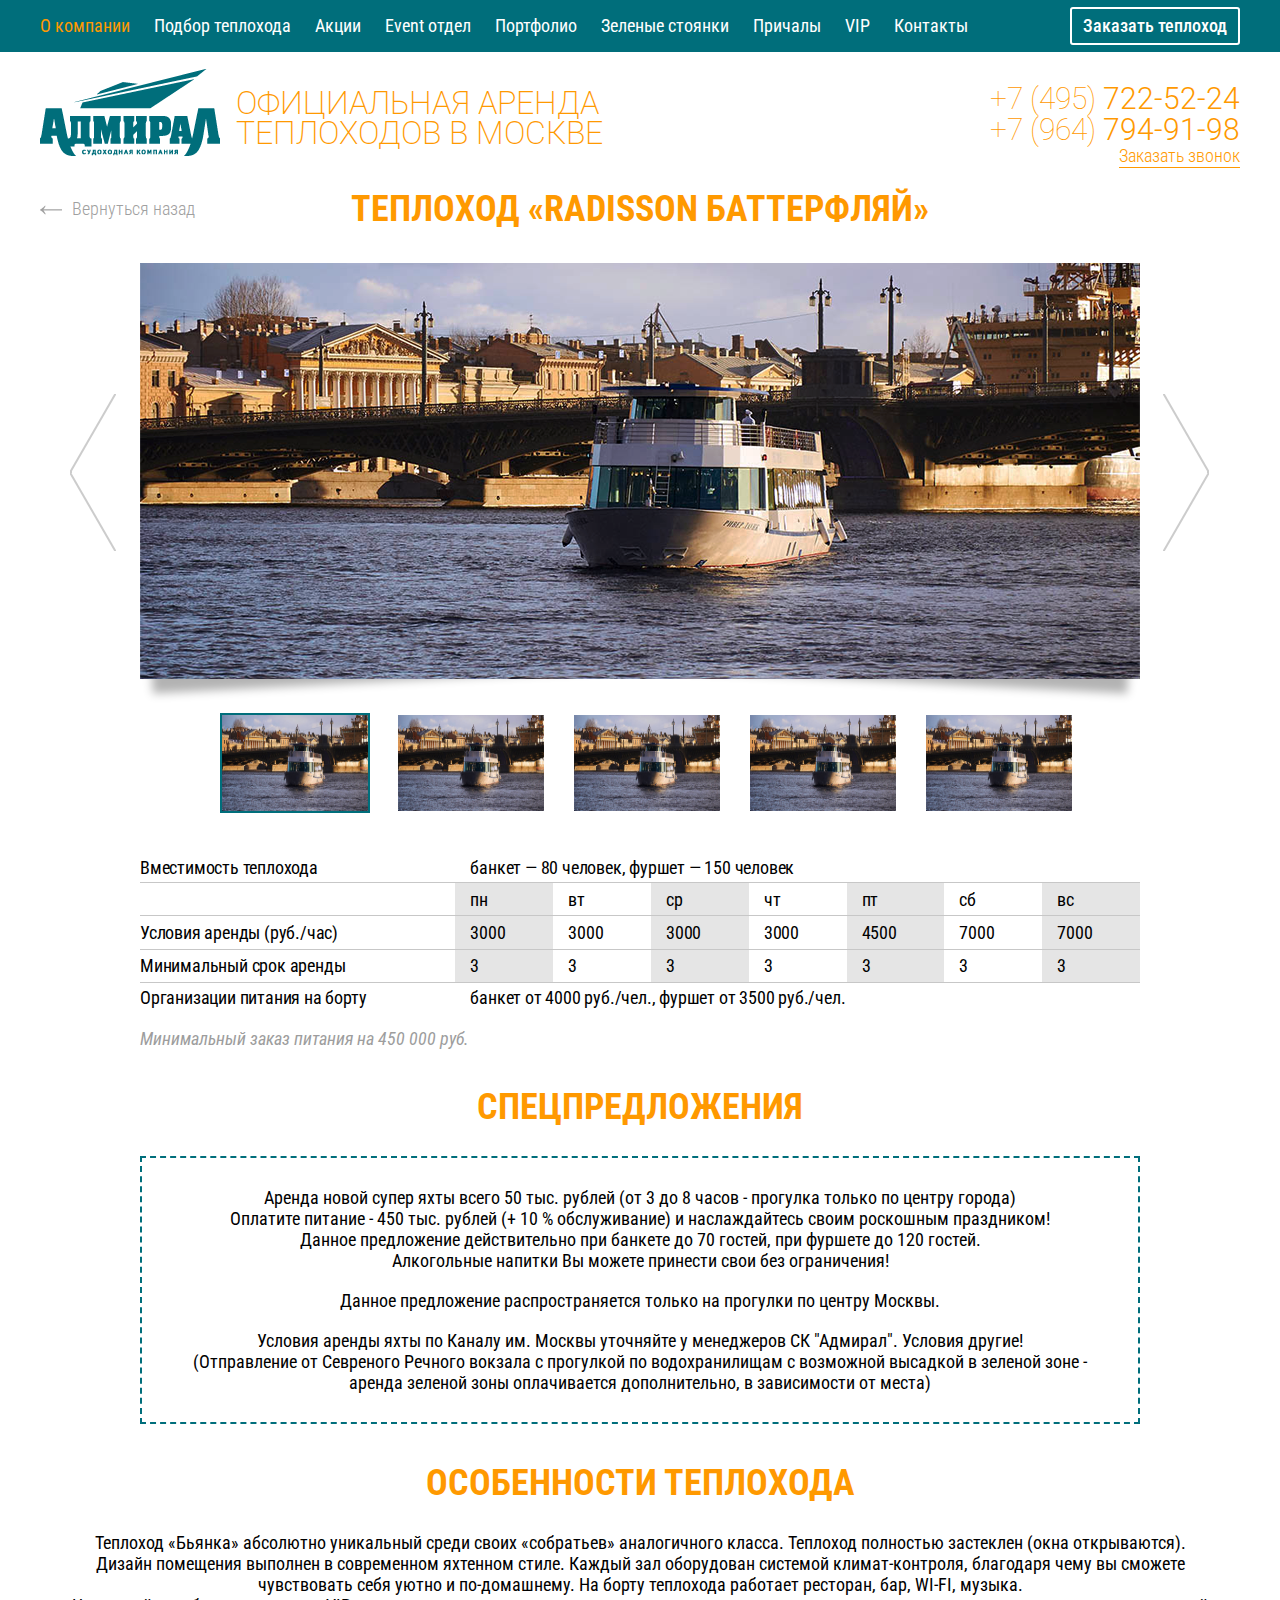
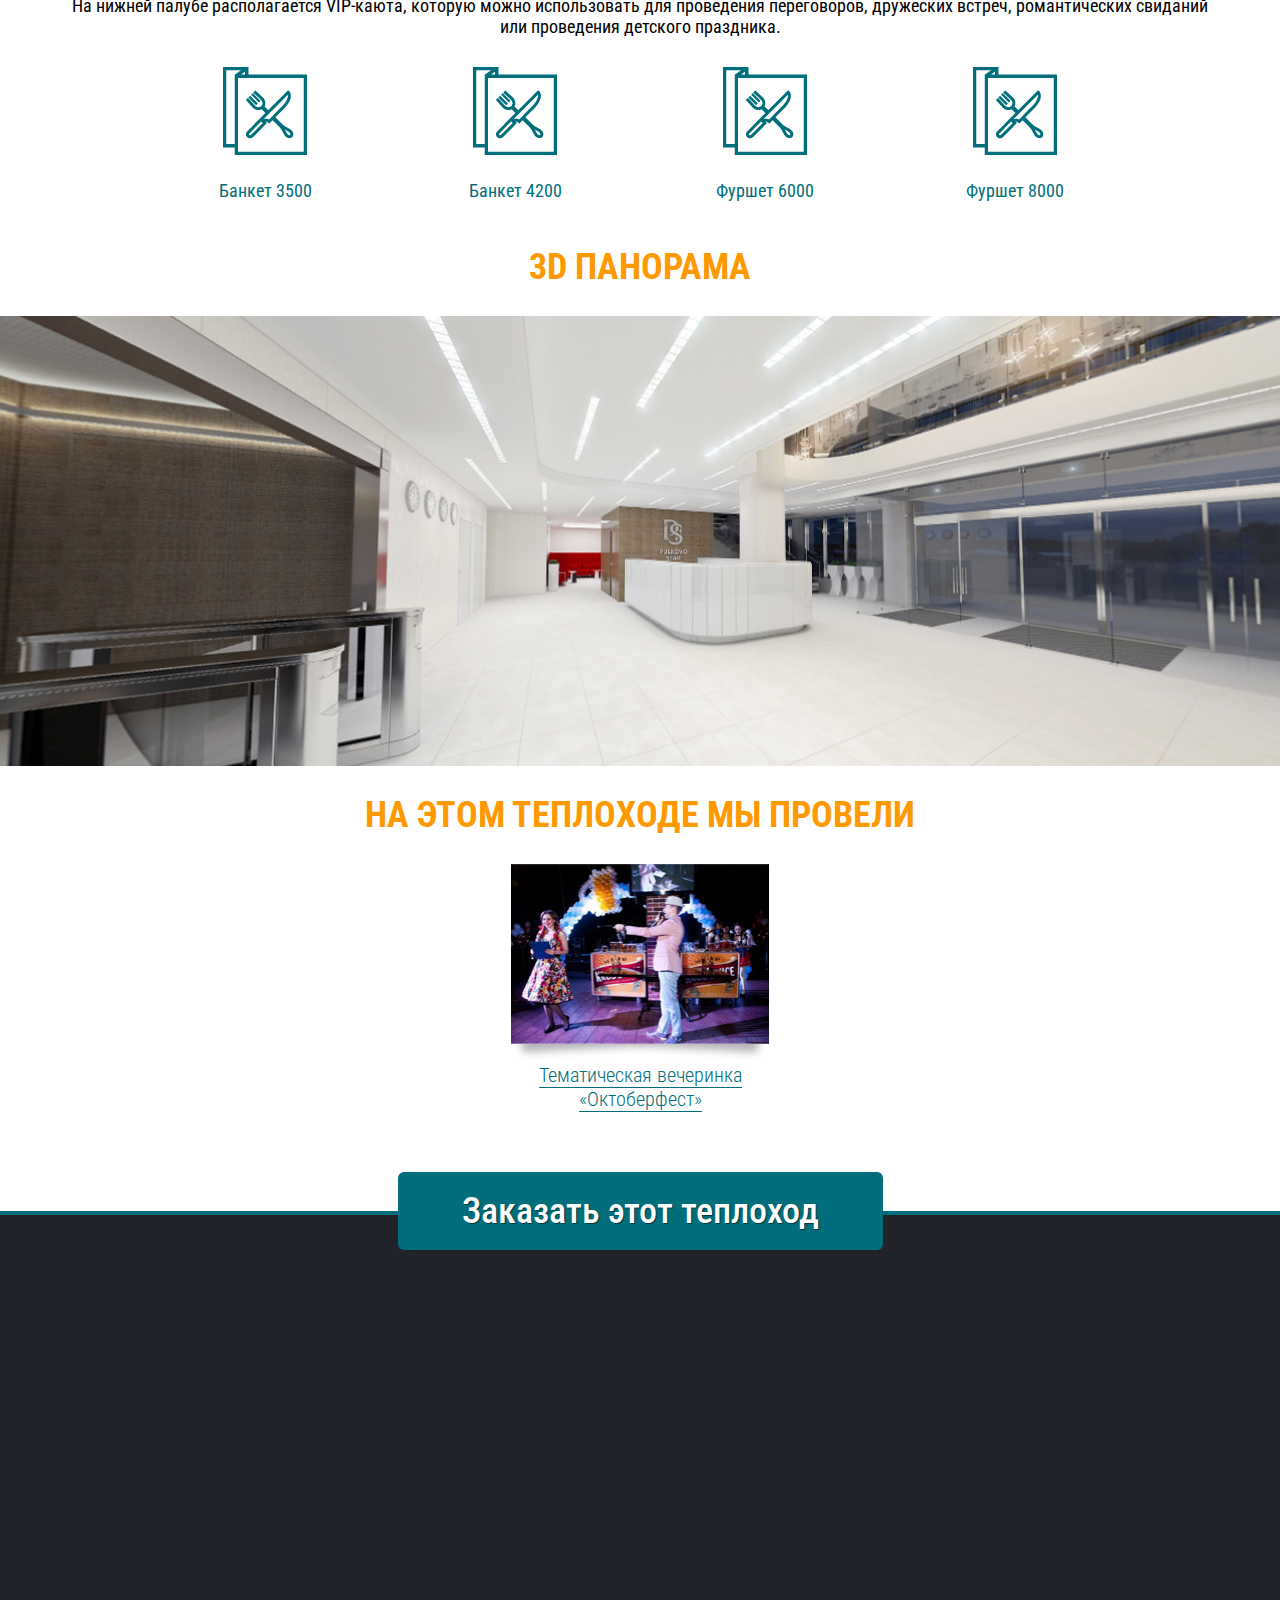
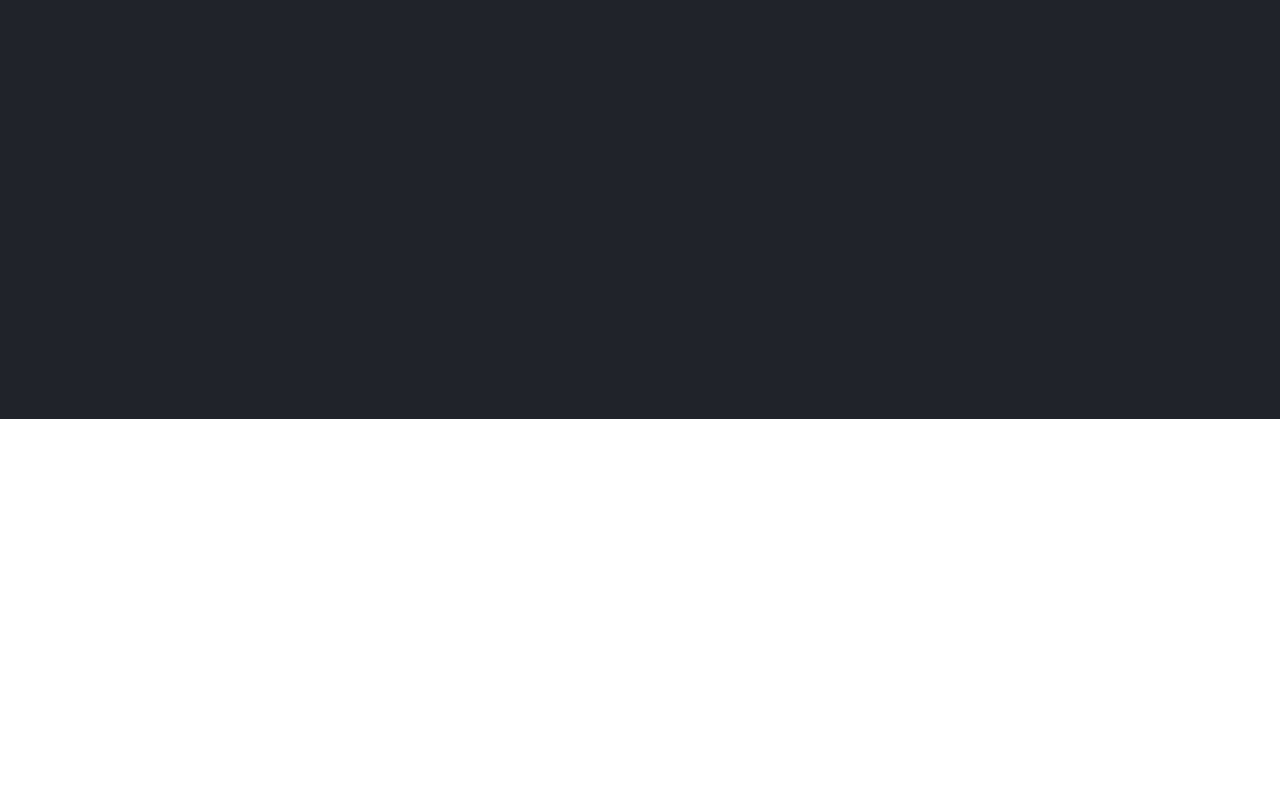
==== commit abf95c31: "add parallax (bug body height)" ====
--- a/card.html
+++ b/card.html
@@ -46,7 +46,7 @@
               <a href="#">VIP</a>
             </li>
             <li class="main-nav__link">
-              <a href="#">Контакты</a>
+              <a href="contacts.html">Контакты</a>
             </li>
           </ul>
         </nav>
@@ -225,8 +225,40 @@
       </div>
     </article>
 
+    <!-- Блок с беграундом - параллакс -->
+    <footer id="slide-4" class="page-footer homeSlide homeSlideTall">
+      <div class="bcg"
+        data-center="background-position: 50% 0px;"
+        data-bottom-top="background-position: 50% 100px;"
+        data-top-bottom="background-position: 50% -100px;"
+        data-anchor-target="#slide-4"
+      >
+        <div class="curtainContainer">
+            <div class="copy"
+                data-bottom-top="opacity: 0"
+                data--100-bottom="opacity: 0"
+                data--280-bottom="opacity: 1;"
+                data-anchor-target="#slide-4 .copy"
+            >
+              <div class="container">
+                <h4 class="page-footer__title big-title">Официальная аренда теплоходов<br/> в Москве</h4>
+                <div class="contacts">
+                  <p class="contacts__number"><span>+7 (495)</span> 722-52-24, <span>+7 (964)</span> 794-91-98 </p>
+                </div>
+                <div class="social">
+                  <a href="#" class="social__button social__button--inst">Instagramm</a>
+                  <a href="#" class="social__button social__button--lj">LiveJournal</a>
+                  <a href="#" class="social__button social__button--fb">Facebook</a>
+                  <a href="#" class="social__button social__button--vk">Вконтакте</a>
+                </div>
+              </div>
+            </div>
+        </div>
+      </div>
+    </footer>
+
     <!-- Подвал сайта -->
-    <footer class="page-footer animate-3">
+    <!-- <footer class="page-footer animate-parallax">
       <div class="container">
         <h4 class="page-footer__title big-title">Официальная аренда теплоходов<br/> в Москве</h4>
         <div class="contacts">
@@ -239,7 +271,7 @@
           <a href="#" class="social__button social__button--vk">Вконтакте</a>
         </div>
       </div>
-    </footer>
+    </footer> -->
 
     <!-- Модальное окно - Заказать теплоход -->
     <div class="modal-overlay"></div>
@@ -295,7 +327,14 @@
 
     <script src="js/libraries.js"></script>
     <script src="js/owl.carousel.min.js"></script>
+    <script src="js/jquery.autocomplete.js"></script>
+    <script src="js/skrollr.min.js"></script>
     <script src="js/script.js"></script>
+
+    <script>
+      // Параллакс
+      var s = skrollr.init();
+    </script>
 
   </body>
 </html>--- a/css/style-dist.css
+++ b/css/style-dist.css
@@ -1 +1 @@
-.col-1{width:8.33333333%;float:left}.col-2{width:16.66666667%;float:left}.col-3{width:25%;float:left}.col-4{width:33.33333333%;float:left}.col-5{width:41.66666667%;float:left}.col-6{width:50%;float:left}.col-7{width:58.33333333%;float:left}.col-8{width:66.66666667%;float:left}.col-9{width:75%;float:left}.col-10{width:83.33333333%;float:left}.col-11{width:91.66666667%;float:left}.col-12{width:100%;float:left}.container{max-width:1220px;padding:0 10px;margin:0 auto}.row:after{content:"";clear:both;display:table}.row--inline{font-size:0}.pull-left{float:left}.pull-right{float:right}body{font-weight:300;font-family:Roboto Condensed,sans-serif}a{color:#fff;font-size:18px;line-height:30px;text-decoration:none}p{font-size:16px;line-height:18px;font-weight:400}.main-title{color:#fff;font-size:32px;font-weight:200;line-height:30px;text-transform:uppercase;font-family:Roboto,sans-serif}.big-title{color:#fff;font-size:48px;font-weight:200;line-height:45px;text-transform:uppercase;font-family:Roboto,sans-serif}.section-title{color:#f90;font-size:36px;line-height:38px;font-weight:700;text-align:center;text-transform:uppercase;position:relative}.letter-link{color:#0e8d96;font-size:18px;line-height:20px;transition:.2s linear all}.letter-link span{border-bottom:1px solid #0e8d96}.letter-link:hover{color:#12b9c5}.letter-link:active{color:#0a6167}.letter-link:before{content:"";width:28px;height:34px;margin-right:12px;display:inline-block;vertical-align:middle;background:url(../img/letter-icon.png) no-repeat}.letter-link--bottom{position:absolute;bottom:20px}.go-back{color:#a0a0a0;text-align:left;font-size:18px;font-weight:300;line-height:38px;text-transform:none;transition:.2s linear all;position:absolute;left:0}.go-back:before{content:"";width:22px;height:10px;margin-right:10px;display:inline-block;vertical-align:middle;background:url(../img/back-arrow.png) no-repeat}.go-back:hover{opacity:.7}.owl-carousel .owl-wrapper:after{content:".";display:block;clear:both;visibility:hidden;line-height:0;height:0}.owl-carousel{display:none;position:relative;width:100%;-ms-touch-action:pan-y}.owl-carousel .owl-wrapper{display:none;position:relative;-webkit-transform:translate3d(0,0,0)}.owl-carousel .owl-wrapper-outer{overflow:hidden;position:relative;width:100%}.owl-carousel .owl-wrapper-outer.autoHeight{transition:height 500ms ease-in-out}.owl-carousel .owl-item{float:left}.owl-controls .owl-page,.owl-controls .owl-buttons div{cursor:pointer}.owl-controls{-webkit-user-select:none;-moz-user-select:none;-ms-user-select:none;user-select:none;-webkit-tap-highlight-color:transparent}.owl-carousel .owl-wrapper,.owl-carousel .owl-item{-webkit-backface-visibility:hidden;-moz-backface-visibility:hidden;-ms-backface-visibility:hidden;-webkit-transform:translate3d(0,0,0);-moz-transform:translate3d(0,0,0);-ms-transform:translate3d(0,0,0)}.owl-prev,.owl-next{font-size:0;width:42px;height:42px;position:absolute;top:45%;background:url(../img/slider-arrows.png) no-repeat}.owl-prev{left:-50px}.owl-prev:hover{background-position:0 -59px}.owl-next{right:-50px;background-position:-72px 0}.owl-next:hover{background-position:-72px -59px}#sync1 .item{width:1000px;margin:30px auto}#sync2{width:880px;margin:0 auto}#sync2 .item{width:150px;height:100px;margin:0 20px;cursor:pointer;border:2px solid transparent}#sync2 .item img{width:100%;height:100%}#sync2 .item:hover{background-color:#f90}#sync2 .synced .item{background-color:#006e7b}#sync1 .owl-prev,#sync1 .owl-next{font-size:0;width:47px;height:160px;position:absolute;top:50%;-webkit-transform:translateY(-50%);-ms-transform:translateY(-50%);transform:translateY(-50%);background:url(../img/card-slider-arrows2.png) no-repeat}#sync1 .owl-prev{left:-70px;background-position:0 1px}#sync1 .owl-prev:hover{background-position:0 -162px}#sync1 .owl-next{right:-70px;background-position:-67px 1px}#sync1 .owl-next:hover{background-position:-67px -162px}#sync1 .item{position:relative}#sync1 .item:before,#sync1 .item:after{z-index:-1;position:absolute;content:"";bottom:17px;left:10px;width:48%;top:80%;box-shadow:0 15px 10px rgba(0,0,0,.3);-webkit-transform:rotate(-3deg);-ms-transform:rotate(-3deg);transform:rotate(-3deg)}#sync1 .item:after{-webkit-transform:rotate(3deg);-ms-transform:rotate(3deg);transform:rotate(3deg);right:10px;left:auto}.btn-order{padding:2px 0;min-width:170px;font-weight:500;border-radius:3px;text-align:center;display:inline-block;vertical-align:top;border:2px solid #fff;transition:.1s linear all}.btn-order:hover{color:#f90;background-color:#fff}.btn-order:active{color:#e68a00}.call-link{font-weight:300;line-height:22px;vertical-align:top;display:inline-block;border-bottom:1px solid #fff;transition:.2s linear all}.call-link:hover{color:#006e7b;border-color:#006e7b}.call-link--orange{color:#f90;border-color:#f90}.btn{color:#fff;width:485px;margin:0 auto;display:block;font-weight:500;padding:21px 10px;font-size:36px;line-height:36px;text-align:center;border-radius:6px;text-shadow:1px 1px 1px rgba(0,0,0,.5);background-color:#006e7b;transition:.2s linear all}.btn--big{width:635px}.btn--bottom{z-index:2;position:absolute;left:0;right:0;bottom:-39px;margin:auto}.btn--top{z-index:2;position:absolute;left:0;right:0;bottom:-39px;margin:auto}.btn:hover{background-color:#008e9f}.btn:active{background-color:#004e57}.search-link{font-size:36px;font-weight:700;line-height:38px;color:#f90;display:inline-block;vertical-align:top;text-transform:uppercase;border-bottom:2px dashed #f90;font-family:Roboto Condensed,sans-serif;transition:.2s linear all}.search-link:hover{color:#006e7b;border-color:#006e7b}.search-link:active{color:#004048;border-color:#004048}.sorting{margin:20px 0;font-size:24px;line-height:30px;text-align:center}.sorting__link{padding:0 5px;font-size:24px;line-height:26px;color:#006e7b;transition:.1s linear all;border-radius:3px;border-bottom:1px dashed #006e7b}.sorting__link:hover{color:#f90;border-bottom-color:#f90}.sorting .active{color:#fff;background-color:#f90;border-bottom-color:transparent}.btn-more{color:#fff;font-size:18px;min-width:104px;padding:6px 10px;text-align:center;border-radius:3px;transition:.2s linear all;background-color:#006e7b;text-shadow:1px 1px 0 rgba(0,0,0,.5)}.btn-more:hover{background-color:#008e9f}.btn-more:active{background-color:#004e57}form *{font-family:Roboto Condensed,sans-serif}input,select,textarea,button{border:0;outline:none}select{width:100%;box-shadow:none;background:#fff;border-radius:0!important}textarea{resize:vertical}label{font-weight:400;cursor:pointer;font-size:18px;line-height:21px;margin:13px 0 4px;display:inline-block;vertical-align:middle}button{cursor:pointer}.form-wrapper{width:908px;margin:0 auto;text-align:left;padding:0 20px 20px;border:2px solid #d5d5d5}.custom-input{width:100%;height:42px;padding:10px;font-size:16px;border-radius:1px;transition:.1s linear all;border:1px solid #c6c6c6}.custom-input:focus{border-color:#f90}textarea.custom-input{height:120px}.custom-button{width:100%;color:#fff;display:block;font-size:36px;line-height:38px;padding:20px 10px;border-radius:7px;margin-top:14px;text-shadow:2px 2px 0 rgba(0,0,0,.4);background-color:#c6c6c6;transition:.2s linear all}.custom-button:hover{background-color:#d8d8d8}.custom-button:active{background-color:#b4b4b4}.custom-date{width:100%;background:url(../img/icon-date.png) no-repeat;background-position:93% 50%}.custom-date::-webkit-inner-spin-button{display:none}.custom-date::-webkit-calendar-picker-indicator{color:transparent;width:22px;height:22px;font-size:0}.custom-date::-webkit-calendar-picker-indicator:hover{background-color:transparent}.custom-date:focus{background-image:url(../img/icon-date--active.png)}.custom-select{width:100%;height:42px;overflow:hidden;transition:.2s linear all;border-radius:1px;border:1px solid #c6c6c6;background:#fff url(../img/select-icon.png) no-repeat 93% 50%}.custom-select:focus{border-color:#f90}.custom-select select{width:100%;height:42px;padding:10px;font-size:16px;background:transparent;-webkit-appearance:none}.custom-check{display:none}.custom-check+label{margin:0;color:#006e7b;cursor:pointer;font-size:18px}.custom-check+label::before{content:"";width:18px;height:18px;margin-right:5px;display:inline-block;vertical-align:middle;background-image:url(../img/check-sprite.png);background-repeat:no-repeat;background-position:0 -1px}.custom-check+label:hover{color:#f90}.custom-check:hover+label::before{background-position:0 -25px}.custom-check:checked+label{color:#f90}.custom-check:checked+label::before{background-position:0 -48px}.custom-type-button{display:none}.custom-type-button+label{margin:0;font-size:18px;color:#006e7b;position:relative;text-align:center}.custom-type-button+label span{display:block;margin-top:10px}.custom-type-button:checked+label{color:#f90}.custom-search{height:60px;font-size:18px;margin-top:10px;border-radius:4px;padding:0 20px 0 55px;background:url(../img/icon-loupe.png) no-repeat;background-position:1% 50%}.custom-search:focus{background-image:url(../img/icon-loupe--active.png)}.search-wrapper{width:940px;margin:10px auto 0}.search-example{margin:3px 0;color:#949494;font-size:18px;line-height:20px;text-align:left}.search-example a{color:#006e7b;transition:.2s linear all}.search-example a:hover{color:#009cae}.form-search{min-width:1200px;padding:20px 0 65px;text-align:center;position:relative;border-bottom:4px solid #006e7b}.form-search .search-link{margin-bottom:16px}.form-search .row{margin-bottom:10px}.form-search .col-3{width:21%;margin-right:72px}.form-search .col-3:last-child{width:18%;margin-right:0}.form-search__wrapper{text-align:left;padding:0 14px;border:1px solid #c5c5c5;transition:.2s linear all;display:none}.form-search__wrapper.active{display:inherit}.form-search__item{margin:10px 0;font-size:24px;line-height:30px}.form-search__item span{display:block;font-size:18px;line-height:21px}.form-search__list li{display:block;margin:10px 0}.row--input-search{margin:15px 0 30px!important}.row--input-search label{width:295px;float:left}.row--input-search .custom-search{width:845px;float:right;margin-top:6px}.form-typeboat{border:0;text-align:center}.form-typeboat__column{width:14.2%;text-align:center;display:inline-block;vertical-align:top}.field-required{color:#9c9c9c;font-size:18px;font-weight:300;line-height:21px;font-style:italic;text-align:center}.autocomplete-suggestions{overflow:auto;cursor:pointer;color:#006e7b;border:1px solid #c6c6c6;background:rgba(255,255,255,.95)}.autocomplete-suggestion{width:100%;padding:7px;font-size:18px;font-weight:400;line-height:40px;white-space:nowrap;overflow:hidden}.autocomplete-selected{color:#fff;background:#006e7b}.autocomplete-suggestions strong{font-weight:400;color:#f90}.autocomplete-group strong{display:block;border-bottom:1px solid #c6c6c6}.page-header{padding:7px 0;min-width:1200px;background:#006e7b}.page-header--fixed{width:100%;position:fixed;top:0;left:0;z-index:9}.page-header__btn{float:right;text-align:right}.header-margin{margin-top:52px}.main-nav{padding:4px 0}.main-nav__link{font-weight:400;margin-right:20px;display:inline-block;vertical-align:top;position:relative;text-decoration:none;transition:.2s linear all}.main-nav__link:last-child{margin-right:0}.main-nav__link:hover>a,.main-nav__link.active>a{color:#f90}.main-nav__link:active>a{color:#cc7a00}.main-nav__link:hover .main-nav__submenu{display:block}.main-nav__submenu{bottom:0;width:100%;padding:0 5px;position:absolute;border-radius:2px;-webkit-transform:translateY(100%);-ms-transform:translateY(100%);transform:translateY(100%);background:rgba(255,255,255,.9);display:none}.main-nav__submenu-link{list-style:none}.main-nav__submenu-link a{display:block;color:#006e7b}.main-nav__submenu-link:hover>a,.main-nav__submenu-link.active>a{color:#f90}.main-nav__submenu-link:active>a{color:#cc7a00}.sub-header{padding:17px 0;min-width:1200px}.page-footer{min-width:1200px;min-height:804px;padding-top:160px;text-align:center;border-top:4px solid #006e7b;background:#725653 url(../img/footer-bg.jpg) no-repeat;background-position:top center;background-size:cover}.page-footer__title{text-align:center;margin-bottom:100px}.page-footer .contacts{width:100%;float:none;margin-bottom:30px;text-align:center}.page-footer .contacts__number{font-size:36px}.social__button{width:65px;height:65px;font-size:0;margin:0 8px;display:inline-block;vertical-align:top;transition:.2s linear all;background:url(../img/social-sprite.png) no-repeat}.social__button--inst{background-position:0 0}.social__button--inst:hover{background-position:0 -83px}.social__button--lj{background-position:-84px 0}.social__button--lj:hover{background-position:-84px -83px}.social__button--fb{background-position:-168px 0}.social__button--fb:hover{background-position:-168px -83px}.social__button--vk{background-position:-252px 0}.social__button--vk:hover{background-position:-252px -83px}.product-item{margin:23px 0 22px}.product-item__img,.product-item__desc{float:left}.product-item__desc{width:800px}.product-item__img{width:320px;margin-right:23px}.product-item__img img{width:100%}.product-item__title{font-size:24px;line-height:25px;color:#006e7b;transition:.2s linear all;margin-bottom:2px;display:inline-block;vertical-align:top}.product-item__title span{border-bottom:1px solid #006e7b}.product-item__title--vip{position:relative}.product-item__title--vip:after{content:"";width:44px;height:23px;margin-left:10px;display:inline-block;vertical-align:middle;background-image:url(../../img/vip-icon.png);background-repeat:no-repeat}.product-item__title:hover{color:#009cae}.product-item__title:active{color:#005762}.product-item__table{width:100%;height:159px;display:block;text-align:left;font-size:18px;font-weight:400;margin-bottom:5px;letter-spacing:-.2px}.product-item__table td{min-width:60px}.product-item__table tbody td{border-top:1px solid #c7c7c7}.product-item__table tbody td:nth-child(2n){background-color:#e5e5e5}.product-item__table tfoot td{border-top:1px solid #c7c7c7}.product-item__table td:not(:first-child){padding:4px 20px 4px 15px}.results{min-width:1200px;padding:40px 0 55px;position:relative}.img-shadow{position:relative}.img-shadow:before,.img-shadow:after{z-index:-1;position:absolute;content:"";bottom:15px;left:10px;width:47%;top:80%;box-shadow:0 12px 9px rgba(0,0,0,.3);-webkit-transform:rotate(-3deg);-ms-transform:rotate(-3deg);transform:rotate(-3deg)}.img-shadow:after{-webkit-transform:rotate(3deg);-ms-transform:rotate(3deg);transform:rotate(3deg);right:10px;left:auto}.portfolio{position:relative}.portfolio .row{padding-bottom:80px}.portfolio .section-title{margin:5px 0}.portfolio__item{width:257px;margin:20px;min-height:300px;text-align:center;display:inline-block;vertical-align:top}.portfolio__item__head{width:100%;padding:10px;display:block;min-height:40px;font-size:18px;line-height:20px;text-align:left;font-style:italic;padding-left:47px;position:relative;background-color:#f90}.portfolio__item__head:before{content:"";width:24px;height:19px;display:block;position:absolute;top:50%;left:13px;-webkit-transform:translateY(-50%);-ms-transform:translateY(-50%);transform:translateY(-50%);background:url(../img/icon-boat.png) no-repeat}.portfolio__item__wrapper{width:257px;display:block;position:relative;margin-bottom:15px}.portfolio__item__wrapper img{width:100%;display:block;transition:.2s linear all}.portfolio__item .img-shadow:before,.portfolio__item .img-shadow:after{width:46%;bottom:8px}.portfolio__item__link{font-size:18px;font-weight:400;line-height:21px;color:#006e7b;transition:.1s linear all;border-bottom:1px solid #006e7b}.portfolio__item__link:hover{border-bottom-color:transparent}.gallery__item{overflow:hidden;display:inline-block;vertical-align:top;border:2px solid #000;border:2px solid #fff}.gallery__item img{position:relative;width:101%;top:50%;-webkit-transform:translateY(-50%);-ms-transform:translateY(-50%);transform:translateY(-50%)}.gallery [class*=col-]{float:none}.gallery .img-1{height:400px}.gallery .img-2{height:385px}.gallery .img-3{height:224px}.gallery .img-4{height:190px}.gallery .img-2.col-4 img{-webkit-transform:translateY(-50%) scale(1.5);-ms-transform:translateY(-50%) scale(1.5);transform:translateY(-50%) scale(1.5)}@-webkit-keyframes animate-modal{0%{-webkit-transform:translateY(-1000px);transform:translateY(-1000px)}100%{-webkit-transform:translateY(0);transform:translateY(0)}}@keyframes animate-modal{0%{-webkit-transform:translateY(-1000px);transform:translateY(-1000px)}100%{-webkit-transform:translateY(0);transform:translateY(0)}}@-webkit-keyframes animate-overlay{0%{-webkit-transform:translateY(-1000px);transform:translateY(-1000px)}100%{-webkit-transform:translateX(0);transform:translateX(0)}}@keyframes animate-overlay{0%{-webkit-transform:translateY(-1000px);transform:translateY(-1000px)}100%{-webkit-transform:translateX(0);transform:translateX(0)}}body,html{height:100%}.modal-overlay{position:fixed;top:0;left:0;right:0;bottom:0;background:rgba(0,110,123,.8);z-index:10;display:none}.modal-overlay--open{display:block;-webkit-animation:animate-overlay .1s;animation:animate-overlay .1s}.modal{position:fixed;top:0;left:0;width:100%;height:100%;z-index:20;vertical-align:middle;display:none}.modal--open{display:table;-webkit-animation:animate-modal .6s;animation:animate-modal .6s}.modal__wrapper{width:100%;height:100%;display:table-cell;vertical-align:middle}.modal__container{width:948px;padding:15px 20px;background:#fff;position:relative;margin:0 auto}.modal__close{position:absolute;top:32px;right:23px;width:11px;height:11px;font-size:0;display:block;background:url(../img/icon-cros.png) no-repeat}.modal__close:hover{background-position:-16px 0}.modal__title{margin:5px 0;text-align:left;display:inline-block;vertical-align:middle}.modal-order__row .col:not(:last-child){padding-right:22px}.modal-order label span{color:#9c9c9c;font-weight:300;font-style:italic}.modal-callback .modal__container{width:455px}.modal-callback .modal__title{font-size:28px}*,*:after,*:before{box-sizing:border-box}body,html{margin:0;padding:0;height:100%}ul,h1{margin:0;padding:0}a{border:none;outline:none}.promo{padding:17px 0;min-height:550px;min-width:1200px;border-bottom:4px solid #006e7b;background:#adb4b8 url(../img/bg-promo.jpg) no-repeat;background-position:70% 50%;background-size:cover;position:relative}.logo{float:left;width:600px}.logo__image,.logo .main-title{display:inline-block;vertical-align:middle}.logo__image{width:180px;margin-right:12px}.logo__image img{width:180px}.logo .main-title{width:380px}.logo .main-title--orange{color:#f90}.contacts{width:260px;float:right;padding-top:14px;text-align:right}.contacts__number{margin:0;color:#fff;font-size:30px;font-weight:300;line-height:31px;font-family:Roboto,sans-serif}.contacts__number span{font-weight:100}.contacts__number--orange{color:#f90}.services{padding:40px 0 20px;text-align:center;min-width:1200px}.services .section-title{margin-bottom:46px}.services__text{font-size:18px;line-height:21px}.services__text--big{font-size:24px;line-height:26px;margin-top:50px}.services__text--grey{color:#949494;padding:0 40px}.services__block{width:835px;margin:0 auto 35px}.services__item{padding:0 10px;position:relative}.services__item:before{content:"";width:35px;height:35px;display:block;position:absolute;right:-20px;top:45px;background:url(../img/plus-icon.png) no-repeat}.services__item:last-child:before{display:none}.services__item__img{height:92px}.services__item__img img{max-width:130px}.services__item__head{color:#006e7b;font-size:24px;font-weight:400;line-height:30px;margin-bottom:18px}.photo{min-height:600px;min-width:1200px}.photo .container{position:relative;min-height:600px}.photo__title{text-align:right;position:absolute}.photo__title--bottom{bottom:15px;right:0}.photo__title--top{top:40px;right:0}.photo--bg2{background:#89a3bc url(../img/bg-2.jpg) no-repeat;background-position:top center;background-size:cover}.photo--bg3{background:#023274 url(../img/bg-3.jpg) no-repeat;background-position:top center;background-size:cover}.photo--bg4{background:#7fa2ca url(../img/bg-4.jpg) no-repeat;background-position:top center;background-size:cover}.photo--bg5{min-height:450px;background:#d9d6cf url(../img/bg-5.jpg) no-repeat;background-position:top center;background-size:cover}.working{min-width:1200px;padding:0 0 25px;text-align:center}.working__text{font-size:18px;line-height:21px}.working__text--wrapper{width:70%;margin:35px auto 70px}.working__text--grey{color:#949494}.process{text-align:center;margin-bottom:30px}.process .col-3{width:20%;padding:0 20px}.process__item{position:relative}.process__item__img{height:110px;position:relative}.process__item__img img{position:absolute;top:50%;left:50%;-webkit-transform:translate(-50%,-50%);-ms-transform:translate(-50%,-50%);transform:translate(-50%,-50%)}.process__item p{font-size:20px;line-height:22px}.process__item:before{content:"";width:41px;height:41px;display:block;position:absolute;right:-18px;top:54px;background:url(../img/arrow-icon.png) no-repeat}.process__item:last-child:before{display:none}.advantage{min-width:1200px;padding-bottom:15px}.advantage .section-title{margin:40px 0 35px;text-align:center}.advantage__text{font-size:18px;line-height:21px;text-align:center}.advantage__text--grey{color:#949494}.advantage__wrapper{font-size:0;width:1080px;margin:0 auto}.advantage__item{width:50%;font-size:0;padding:0 40px 0 45px;position:relative;margin-bottom:40px;display:inline-block;vertical-align:top}.advantage__item__img,.advantage__item__text{display:inline-block;vertical-align:middle}.advantage__item__img{margin:0;width:20%;margin-right:4%;text-align:center}.advantage__item__text{width:76%}.advantage__item__title,.advantage__item p{margin:3px 0;font-size:18px;line-height:21px}.advantage__item__title{color:#006e7b;font-weight:700}.advantage__item p{font-weight:400}.advantage__item:before{content:"";width:44px;height:44px;display:block;position:absolute;left:-10px;top:50%;-webkit-transform:translateY(-50%);-ms-transform:translateY(-50%);transform:translateY(-50%);background:url(../img/check-icon.png) no-repeat}.reviews{min-width:1200px;text-align:center;padding:0 0 12px}.reviews .owl-carousel{width:1080px;margin:0 auto}.reviews .owl-item{width:360px!important}.reviews__wrapper{min-height:363px;position:relative;padding:30px 16px 55px;border:2px solid #d5d5d5}.reviews__wrapper p{margin:10px 0;font-size:14px;line-height:16px;font-style:italic;font-weight:500}.reviews__wrapper:before{content:"";width:45px;height:23px;display:block;background:url(../img/review-icon.png) no-repeat;position:absolute;bottom:-23px;left:7px}.reviews__item{width:350px;text-align:left;position:relative;display:inline-block;vertical-align:top}.reviews__item__img{margin:0;width:auto;height:55px}.reviews__item__img--big img{position:relative;top:-15px}.author{margin-top:30px}.author__avatar,.author__about{display:inline-block;vertical-align:middle}.author__avatar{margin:0 6px 0 10px;width:50px;height:50px;text-align:center}.author__avatar img{width:100%;height:auto;border-radius:100%}.author__avatar--empty img{width:40px;border-radius:0}.author__about{width:260px}.author__about p{margin:0}.author__about__name{font-size:18px;line-height:21px;font-weight:700;color:#006e7b}.author__about__prof{font-size:14px;line-height:16px;font-weight:400}.application-form{min-width:1200px;text-align:center;padding:0 0 90px;position:relative}.application-form label span{color:#9c9c9c;font-weight:300;font-style:italic}.application-form .section-title{margin-bottom:20px}.application-form .col:not(:last-child){padding-right:22px}.options{min-width:1200px;text-align:center}.options__text{width:75%;font-size:24px;line-height:27px;margin:20px auto}.options__item{width:20%;margin:10px 0;padding:0 30px;display:inline-block;vertical-align:top}.options__item__img{min-height:97px;position:relative;display:inline-block;vertical-align:top}.options__item__img img{max-width:110px;position:absolute;left:50%;top:50%;-webkit-transform:translate(-50%,-50%);-ms-transform:translate(-50%,-50%);transform:translate(-50%,-50%)}.options__item p{font-size:20px;line-height:23px}.selection{min-width:1200px}.selection .section-title{margin-bottom:0}.selection__text{font-size:18px;line-height:20px;margin-bottom:0}.selection .row--inline{margin-bottom:15px}.card{min-width:1200px}.card .section-title{margin:5px 0}.card__slider{width:1000px;margin:0 auto 30px;text-align:center}.card .description-table{width:1000px;margin:40px auto}.card .description-table .product-item__table{display:table}.card .description-table__text{color:#9d9d9d;font-size:18px;font-style:italic}.specials{min-width:1200px;text-align:center;margin-bottom:40px}.specials .container{width:1020px}.specials__wrapper{padding:10px 20px;border:2px dashed #006e7b}.specials__wrapper p{font-size:18px;line-height:21px;margin:19px 0}.particulars{min-width:1200px;text-align:center}.particulars__text{padding:0 30px;font-size:18px;line-height:21px}.food-service{width:1000px;margin:30px auto}.food-service__item{transition:.2s linear all;display:inline-block;vertical-align:top}.food-service__item img{width:84px}.food-service__item p{color:#006e7b;font-size:18px}.food-service__item:hover{opacity:.7}.measures{min-width:1200px;position:relative;text-align:center;padding-bottom:80px}.measures .section-title{margin-bottom:0}.measures__item{width:258px;margin:20px 10px;display:inline-block;vertical-align:top}.measures__item__wrapper{width:258px;margin:10px 0;display:inline-block;vertical-align:top}.measures__item__wrapper img{width:100%}.measures__item .img-shadow:before,.measures__item .img-shadow:after{width:46%;bottom:16px}.measures__item__link{font-size:20px;line-height:24px;color:#006e7b;transition:.1s linear all;border-bottom:1px solid #006e7b}.measures__item__link:hover{border-bottom-color:transparent}.info-meet{text-align:center}.info-meet .section-title{margin:5px 0;padding:0 15%}.info-meet__boat,.info-meet__date{color:#fff;padding:9px;margin:10px 5px;min-width:130px;font-style:italic;display:inline-block;vertical-align:top;padding-left:35px}.info-meet__boat{background-color:#f90;background-image:url(../img/icon-boat.png);background-repeat:no-repeat;background-position:12% 50%}.info-meet__date{background-color:#006e7b;background-image:url(../img/icon-calendar.png);background-repeat:no-repeat;background-position:10% 45%}.info-meet p{font-size:18px;line-height:21px}.video-meet .section-title{margin-bottom:12px}.video-meet__wrapper{width:766px;margin:0 auto;min-height:430px}.review-block{position:relative;padding-bottom:70px}.review-block .section-title{margin-bottom:10px}.review-block .reviews__wrapper>p{font-size:16px;line-height:19px;margin-bottom:14px}.review-block .reviews__item{width:1000px;margin:0 auto;text-align:center}.review-block .reviews__wrapper{min-height:150px;padding:15px 40px}.review-block .letter-link,.review-block .reviews__wrapper:before{left:50%;-webkit-transform:translateX(-50%);-ms-transform:translateX(-50%);transform:translateX(-50%)}.review-block .author{padding-left:50px}.review-block .author__about{text-align:left}.review-block .author__about__prof{width:250px}.animate-1{background-size:110%;-webkit-animation:20s linear infinite panorama;animation:20s linear infinite panorama}.animate-2{background-size:110%;-webkit-animation:15s ease infinite panorama;animation:15s ease infinite panorama}.animate-3{background-attachment:fixed;background-size:cover}@-webkit-keyframes panorama{0%{background-position:0 30%}50%{background-position:100% 30%}100%{background-position:0 30%}}@keyframes panorama{0%{background-position:0 30%}50%{background-position:100% 30%}100%{background-position:0 30%}}.animate-block{opacity:0;transition:.6s all linear}.animate-block.active{opacity:1}.animate-block:nth-child(1){transition-delay:.1s}.animate-block:nth-child(2){transition-delay:.3s}.animate-block:nth-child(3){transition-delay:.5s}.animate-block:nth-child(4){transition-delay:.7s}.animate-block:nth-child(5){transition-delay:.9s}.animate-icon:hover{transition:.3s linear all;-webkit-animation:1s linear infinite icon-animate;animation:1s linear infinite icon-animate}@-webkit-keyframes icon-animate{0%{-webkit-transform:rotate(0deg);transform:rotate(0deg)}25%{-webkit-transform:rotate(-7deg);transform:rotate(-7deg)}50%{-webkit-transform:rotate(0deg);transform:rotate(0deg)}75%{-webkit-transform:rotate(7deg);transform:rotate(7deg)}100%{-webkit-transform:rotate(0deg);transform:rotate(0deg)}}+.col-1{width:8.33333333%;float:left}.col-2{width:16.66666667%;float:left}.col-3{width:25%;float:left}.col-4{width:33.33333333%;float:left}.col-5{width:41.66666667%;float:left}.col-6{width:50%;float:left}.col-7{width:58.33333333%;float:left}.col-8{width:66.66666667%;float:left}.col-9{width:75%;float:left}.col-10{width:83.33333333%;float:left}.col-11{width:91.66666667%;float:left}.col-12{width:100%;float:left}.container{max-width:1220px;padding:0 10px;margin:0 auto}.row:after{content:"";clear:both;display:table}.row--inline{font-size:0}.pull-left{float:left}.pull-right{float:right}body{font-weight:300;font-family:Roboto Condensed,sans-serif}a{color:#fff;font-size:18px;line-height:30px;text-decoration:none}p{font-size:16px;line-height:18px;font-weight:400}.text--mt0{margin-top:0}.main-title{color:#fff;font-size:32px;font-weight:200;line-height:30px;text-transform:uppercase;font-family:Roboto,sans-serif}.big-title{color:#fff;font-size:48px;font-weight:200;line-height:45px;text-transform:uppercase;font-family:Roboto,sans-serif}.section-title{color:#f90;font-size:36px;line-height:38px;font-weight:700;text-align:center;text-transform:uppercase;position:relative}.letter-link{color:#0e8d96;font-size:18px;line-height:20px;transition:.2s linear all}.letter-link span{border-bottom:1px solid #0e8d96}.letter-link:hover{color:#12b9c5}.letter-link:active{color:#0a6167}.letter-link:before{content:"";width:28px;height:34px;margin-right:12px;display:inline-block;vertical-align:middle;background:url(../img/letter-icon.png) no-repeat}.letter-link--bottom{position:absolute;bottom:20px}.go-back{color:#a0a0a0;text-align:left;font-size:18px;font-weight:300;line-height:38px;text-transform:none;transition:.2s linear all;position:absolute;left:0}.go-back:before{content:"";width:22px;height:10px;margin-right:10px;display:inline-block;vertical-align:middle;background:url(../img/back-arrow.png) no-repeat}.go-back:hover{opacity:.7}.owl-carousel .owl-wrapper:after{content:".";display:block;clear:both;visibility:hidden;line-height:0;height:0}.owl-carousel{display:none;position:relative;width:100%;-ms-touch-action:pan-y}.owl-carousel .owl-wrapper{display:none;position:relative;-webkit-transform:translate3d(0,0,0)}.owl-carousel .owl-wrapper-outer{overflow:hidden;position:relative;width:100%}.owl-carousel .owl-wrapper-outer.autoHeight{transition:height 500ms ease-in-out}.owl-carousel .owl-item{float:left}.owl-controls .owl-page,.owl-controls .owl-buttons div{cursor:pointer}.owl-controls{-webkit-user-select:none;-moz-user-select:none;-ms-user-select:none;user-select:none;-webkit-tap-highlight-color:transparent}.owl-carousel .owl-wrapper,.owl-carousel .owl-item{-webkit-backface-visibility:hidden;-moz-backface-visibility:hidden;-ms-backface-visibility:hidden;-webkit-transform:translate3d(0,0,0);-moz-transform:translate3d(0,0,0);-ms-transform:translate3d(0,0,0)}.owl-prev,.owl-next{font-size:0;width:42px;height:42px;position:absolute;top:45%;background:url(../img/slider-arrows.png) no-repeat}.owl-prev{left:-50px}.owl-prev:hover{background-position:0 -59px}.owl-next{right:-50px;background-position:-72px 0}.owl-next:hover{background-position:-72px -59px}#sync1 .item{width:1000px;margin:30px auto}#sync2{width:880px;margin:0 auto}#sync2 .item{width:150px;height:100px;margin:0 20px;cursor:pointer;border:2px solid transparent}#sync2 .item img{width:100%;height:100%}#sync2 .item:hover{background-color:#f90}#sync2 .synced .item{background-color:#006e7b}#sync1 .owl-prev,#sync1 .owl-next{font-size:0;width:47px;height:160px;position:absolute;top:50%;-webkit-transform:translateY(-50%);-ms-transform:translateY(-50%);transform:translateY(-50%);background:url(../img/card-slider-arrows2.png) no-repeat}#sync1 .owl-prev{left:-70px;background-position:0 1px}#sync1 .owl-prev:hover{background-position:0 -162px}#sync1 .owl-next{right:-70px;background-position:-67px 1px}#sync1 .owl-next:hover{background-position:-67px -162px}#sync1 .item{position:relative}#sync1 .item:before,#sync1 .item:after{z-index:-1;position:absolute;content:"";bottom:17px;left:10px;width:48%;top:80%;box-shadow:0 15px 10px rgba(0,0,0,.3);-webkit-transform:rotate(-3deg);-ms-transform:rotate(-3deg);transform:rotate(-3deg)}#sync1 .item:after{-webkit-transform:rotate(3deg);-ms-transform:rotate(3deg);transform:rotate(3deg);right:10px;left:auto}.btn-order{padding:2px 0;min-width:170px;font-weight:500;border-radius:3px;text-align:center;display:inline-block;vertical-align:top;border:2px solid #fff;transition:.1s linear all}.btn-order:hover{color:#f90;background-color:#fff}.btn-order:active{color:#e68a00}.call-link{font-weight:300;line-height:22px;vertical-align:top;display:inline-block;border-bottom:1px solid #fff;transition:.2s linear all}.call-link:hover{color:#006e7b;border-color:#006e7b}.call-link--orange{color:#f90;border-color:#f90}.btn{color:#fff;width:485px;margin:0 auto;display:block;font-weight:500;padding:21px 10px;font-size:36px;line-height:36px;text-align:center;border-radius:6px;text-shadow:1px 1px 1px rgba(0,0,0,.5);background-color:#006e7b;transition:.2s linear all}.btn--big{width:635px}.btn--bottom{z-index:2;position:absolute;left:0;right:0;bottom:-39px;margin:auto}.btn--top{z-index:2;position:absolute;left:0;right:0;bottom:-39px;margin:auto}.btn:hover{background-color:#008e9f}.btn:active{background-color:#004e57}.search-link{font-size:36px;font-weight:700;line-height:38px;color:#f90;display:inline-block;vertical-align:top;text-transform:uppercase;border-bottom:2px dashed #f90;font-family:Roboto Condensed,sans-serif;transition:.2s linear all}.search-link:hover{color:#006e7b;border-color:#006e7b}.search-link:active{color:#004048;border-color:#004048}.sorting{margin:20px 0;font-size:24px;line-height:30px;text-align:center}.sorting__link{padding:0 5px;font-size:24px;line-height:26px;color:#006e7b;transition:.1s linear all;border-radius:3px;border-bottom:1px dashed #006e7b}.sorting__link:hover{color:#f90;border-bottom-color:#f90}.sorting .active{color:#fff;background-color:#f90;border-bottom-color:transparent}.btn-more{color:#fff;font-size:18px;min-width:104px;padding:6px 10px;text-align:center;border-radius:3px;transition:.2s linear all;background-color:#006e7b;text-shadow:1px 1px 0 rgba(0,0,0,.5)}.btn-more:hover{background-color:#008e9f}.btn-more:active{background-color:#004e57}form *{font-family:Roboto Condensed,sans-serif}input,select,textarea,button{border:0;outline:none}select{width:100%;box-shadow:none;background:#fff;border-radius:0!important}textarea{resize:vertical}label{font-weight:400;cursor:pointer;font-size:18px;line-height:21px;margin:13px 0 4px;display:inline-block;vertical-align:middle}button{cursor:pointer}.form-wrapper{width:908px;margin:0 auto;text-align:left;padding:0 20px 20px;border:2px solid #d5d5d5}.custom-input{width:100%;height:42px;padding:10px;font-size:16px;border-radius:1px;transition:.1s linear all;border:1px solid #c6c6c6}.custom-input:focus{border-color:#f90}textarea.custom-input{height:120px}.custom-button{width:100%;color:#fff;display:block;font-size:36px;line-height:38px;padding:20px 10px;border-radius:7px;margin-top:14px;text-shadow:2px 2px 0 rgba(0,0,0,.4);background-color:#c6c6c6;transition:.2s linear all}.custom-button:hover{background-color:#d8d8d8}.custom-button:active{background-color:#b4b4b4}.custom-date{width:100%;background:url(../img/icon-date.png) no-repeat;background-position:93% 50%}.custom-date::-webkit-inner-spin-button{display:none}.custom-date::-webkit-calendar-picker-indicator{color:transparent;width:22px;height:22px;font-size:0}.custom-date::-webkit-calendar-picker-indicator:hover{background-color:transparent}.custom-date:focus{background-image:url(../img/icon-date--active.png)}.custom-select{width:100%;height:42px;overflow:hidden;transition:.2s linear all;border-radius:1px;border:1px solid #c6c6c6;background:#fff url(../img/select-icon.png) no-repeat 93% 50%}.custom-select:focus{border-color:#f90}.custom-select select{width:100%;height:42px;padding:10px;font-size:16px;background:transparent;-webkit-appearance:none}.custom-check{display:none}.custom-check+label{margin:0;color:#006e7b;cursor:pointer;font-size:18px}.custom-check+label::before{content:"";width:18px;height:18px;margin-right:5px;display:inline-block;vertical-align:middle;background-image:url(../img/check-sprite.png);background-repeat:no-repeat;background-position:0 -1px}.custom-check+label:hover{color:#f90}.custom-check:hover+label::before{background-position:0 -25px}.custom-check:checked+label{color:#f90}.custom-check:checked+label::before{background-position:0 -48px}.custom-type-button{display:none}.custom-type-button+label{margin:0;font-size:18px;color:#006e7b;position:relative;text-align:center}.custom-type-button+label span{display:block;margin-top:10px}.custom-type-button:checked+label{color:#f90}.custom-search{height:60px;font-size:18px;margin-top:10px;border-radius:4px;padding:0 20px 0 55px;background:url(../img/icon-loupe.png) no-repeat;background-position:1% 50%}.custom-search:focus{background-image:url(../img/icon-loupe--active.png)}.search-wrapper{width:940px;margin:10px auto 0}.search-example{margin:3px 0;color:#949494;font-size:18px;line-height:20px;text-align:left}.search-example a{color:#006e7b;transition:.2s linear all}.search-example a:hover{color:#009cae}.form-search{min-width:1200px;padding:20px 0 65px;text-align:center;position:relative;border-bottom:4px solid #006e7b}.form-search .search-link{margin-bottom:16px}.form-search .row{margin-bottom:10px}.form-search .col-3{width:21%;margin-right:72px}.form-search .col-3:last-child{width:18%;margin-right:0}.form-search__wrapper{text-align:left;padding:0 14px;border:1px solid #c5c5c5;transition:.2s linear all;display:none}.form-search__wrapper.active{display:inherit}.form-search__item{margin:10px 0;font-size:24px;line-height:30px}.form-search__item span{display:block;font-size:18px;line-height:21px}.form-search__list li{display:block;margin:10px 0}.row--input-search{margin:15px 0 30px!important}.row--input-search label{width:295px;float:left}.row--input-search .custom-search{width:845px;float:right;margin-top:6px}.form-typeboat{border:0;text-align:center}.form-typeboat__column{width:14.2%;text-align:center;display:inline-block;vertical-align:top}.field-required{color:#9c9c9c;font-size:18px;font-weight:300;line-height:21px;font-style:italic;text-align:center}.autocomplete-suggestions{overflow:auto;cursor:pointer;color:#006e7b;border:1px solid #c6c6c6;background:rgba(255,255,255,.95)}.autocomplete-suggestion{width:100%;padding:7px;font-size:18px;font-weight:400;line-height:40px;white-space:nowrap;overflow:hidden}.autocomplete-selected{color:#fff;background:#006e7b}.autocomplete-suggestions strong{font-weight:400;color:#f90}.autocomplete-group strong{display:block;border-bottom:1px solid #c6c6c6}.page-header{padding:7px 0;min-width:1200px;background:#006e7b}.page-header--fixed{width:100%;position:fixed;top:0;left:0;z-index:9}.page-header__btn{float:right;text-align:right}.header-margin{margin-top:52px}.main-nav{padding:4px 0}.main-nav__link{font-weight:400;margin-right:20px;display:inline-block;vertical-align:top;position:relative;text-decoration:none;transition:.2s linear all}.main-nav__link:last-child{margin-right:0}.main-nav__link:hover>a,.main-nav__link.active>a{color:#f90}.main-nav__link:active>a{color:#cc7a00}.main-nav__link:hover .main-nav__submenu{display:block}.main-nav__submenu{bottom:0;width:100%;padding:0 5px;position:absolute;border-radius:2px;-webkit-transform:translateY(100%);-ms-transform:translateY(100%);transform:translateY(100%);background:rgba(255,255,255,.9);display:none}.main-nav__submenu-link{list-style:none}.main-nav__submenu-link a{display:block;color:#006e7b}.main-nav__submenu-link:hover>a,.main-nav__submenu-link.active>a{color:#f90}.main-nav__submenu-link:active>a{color:#cc7a00}.sub-header{padding:17px 0;min-width:1200px}.page-footer{min-width:1200px;min-height:804px;overflow:hidden;text-align:center;background-color:#20232a;border-top:4px solid #006e7b}.page-footer__title{text-align:center;margin-bottom:100px}.page-footer .contacts{width:100%;float:none;margin-bottom:30px;text-align:center}.page-footer .contacts__number{font-size:36px}.social{width:340px;margin:0 auto}.social__button{width:65px;height:65px;font-size:0;margin:0 8px;display:inline-block;vertical-align:top;transition:.2s linear all;background:url(../img/social-sprite.png) no-repeat}.social__button--inst{background-position:0 0}.social__button--inst:hover{background-position:0 -83px}.social__button--lj{background-position:-84px 0}.social__button--lj:hover{background-position:-84px -83px}.social__button--fb{background-position:-168px 0}.social__button--fb:hover{background-position:-168px -83px}.social__button--vk{background-position:-252px 0}.social__button--vk:hover{background-position:-252px -83px}.product-item{margin:23px 0 22px}.product-item__img,.product-item__desc{float:left}.product-item__desc{width:800px}.product-item__img{width:320px;margin-right:23px}.product-item__img img{width:100%}.product-item__title{font-size:24px;line-height:25px;color:#006e7b;transition:.2s linear all;margin-bottom:2px;display:inline-block;vertical-align:top}.product-item__title span{border-bottom:1px solid #006e7b}.product-item__title--vip{position:relative}.product-item__title--vip:after{content:"";width:44px;height:23px;margin-left:10px;display:inline-block;vertical-align:middle;background-image:url(../img/vip-icon.png);background-repeat:no-repeat}.product-item__title:hover{color:#009cae}.product-item__title:active{color:#005762}.product-item__table{width:100%;height:159px;display:block;text-align:left;font-size:18px;font-weight:400;margin-bottom:5px;letter-spacing:-.2px}.product-item__table td{min-width:60px}.product-item__table tbody td{border-top:1px solid #c7c7c7}.product-item__table tbody td:nth-child(2n){background-color:#e5e5e5}.product-item__table tfoot td{border-top:1px solid #c7c7c7}.product-item__table td:not(:first-child){padding:4px 20px 4px 15px}.results{min-width:1200px;padding:40px 0 55px;position:relative}.img-shadow{position:relative}.img-shadow:before,.img-shadow:after{z-index:-1;position:absolute;content:"";bottom:15px;left:10px;width:47%;top:80%;box-shadow:0 12px 9px rgba(0,0,0,.3);-webkit-transform:rotate(-3deg);-ms-transform:rotate(-3deg);transform:rotate(-3deg)}.img-shadow:after{-webkit-transform:rotate(3deg);-ms-transform:rotate(3deg);transform:rotate(3deg);right:10px;left:auto}.portfolio{position:relative}.portfolio .row{padding-bottom:80px}.portfolio .section-title{margin:5px 0}.portfolio__item{width:257px;margin:20px;min-height:300px;text-align:center;display:inline-block;vertical-align:top}.portfolio__item__head{width:100%;padding:10px;display:block;min-height:40px;font-size:18px;line-height:20px;text-align:left;font-style:italic;padding-left:47px;position:relative;background-color:#f90}.portfolio__item__head:before{content:"";width:24px;height:19px;display:block;position:absolute;top:50%;left:13px;-webkit-transform:translateY(-50%);-ms-transform:translateY(-50%);transform:translateY(-50%);background:url(../img/icon-boat.png) no-repeat}.portfolio__item__wrapper{width:257px;display:block;position:relative;margin-bottom:15px}.portfolio__item__wrapper img{width:100%;display:block;transition:.2s linear all}.portfolio__item .img-shadow:before,.portfolio__item .img-shadow:after{width:46%;bottom:8px}.portfolio__item__link{font-size:18px;font-weight:400;line-height:21px;color:#006e7b;transition:.1s linear all;border-bottom:1px solid #006e7b}.portfolio__item__link:hover{border-bottom-color:transparent}.gallery__item{overflow:hidden;display:inline-block;vertical-align:top;border:2px solid #000;border:2px solid #fff}.gallery__item img{position:relative;width:101%;top:50%;-webkit-transform:translateY(-50%);-ms-transform:translateY(-50%);transform:translateY(-50%)}.gallery [class*=col-]{float:none}.gallery .img-1{height:400px}.gallery .img-2{height:385px}.gallery .img-3{height:224px}.gallery .img-4{height:190px}.gallery .img-2.col-4 img{-webkit-transform:translateY(-50%) scale(1.5);-ms-transform:translateY(-50%) scale(1.5);transform:translateY(-50%) scale(1.5)}.contact-info{padding-bottom:10px}.contact-info .section-title{margin-top:10px}.contact-info__item{padding:0 20px;text-align:center}.contact-info__item p,.contact-info__item span{font-size:18px;line-height:21px;font-weight:400}.contact-info__item span{display:block}.contact-info__image{min-height:115px}.contact-info__head{font-size:24px;line-height:26px;font-weight:600;color:#006e7b;margin:15px 0 5px}.contact-info__link{font-weight:400;line-height:18px;color:#006e7b;transition:.1s linear all;border-bottom:1px solid #006e7b}.contact-info__link:hover{border-bottom-color:transparent}.map-block{height:620px;position:relative}.map-block .map{width:100%;height:620px}@-webkit-keyframes animate-modal{0%{-webkit-transform:translateY(-1000px);transform:translateY(-1000px)}100%{-webkit-transform:translateY(0);transform:translateY(0)}}@keyframes animate-modal{0%{-webkit-transform:translateY(-1000px);transform:translateY(-1000px)}100%{-webkit-transform:translateY(0);transform:translateY(0)}}@-webkit-keyframes animate-overlay{0%{-webkit-transform:translateY(-1000px);transform:translateY(-1000px)}100%{-webkit-transform:translateX(0);transform:translateX(0)}}@keyframes animate-overlay{0%{-webkit-transform:translateY(-1000px);transform:translateY(-1000px)}100%{-webkit-transform:translateX(0);transform:translateX(0)}}body,html{height:100%}.modal-overlay{position:fixed;top:0;left:0;right:0;bottom:0;background:rgba(0,110,123,.8);z-index:10;display:none}.modal-overlay--open{display:block;-webkit-animation:animate-overlay .1s;animation:animate-overlay .1s}.modal{position:fixed;top:0;left:0;width:100%;height:100%;z-index:20;vertical-align:middle;display:none}.modal--open{display:table;-webkit-animation:animate-modal .6s;animation:animate-modal .6s}.modal__wrapper{width:100%;height:100%;display:table-cell;vertical-align:middle}.modal__container{width:948px;padding:15px 20px;background:#fff;position:relative;margin:0 auto}.modal__close{position:absolute;top:32px;right:23px;width:11px;height:11px;font-size:0;display:block;background:url(../img/icon-cros.png) no-repeat}.modal__close:hover{background-position:-16px 0}.modal__title{margin:5px 0;text-align:left;display:inline-block;vertical-align:middle}.modal-order__row .col:not(:last-child){padding-right:22px}.modal-order label span{color:#9c9c9c;font-weight:300;font-style:italic}.modal-callback .modal__container{width:455px}.modal-callback .modal__title{font-size:28px}*,*:after,*:before{box-sizing:border-box}body,html{margin:0;padding:0;height:100%}ul,h1{margin:0;padding:0}a{border:none;outline:none}.promo{padding:17px 0;min-height:550px;min-width:1200px;border-bottom:4px solid #006e7b;background:#adb4b8 url(../img/bg-promo.jpg) no-repeat;background-position:70% 50%;background-size:cover;position:relative}.logo{float:left;width:600px}.logo__image,.logo .main-title{display:inline-block;vertical-align:middle}.logo__image{width:180px;margin-right:12px}.logo__image img{width:180px}.logo .main-title{width:380px}.logo .main-title--orange{color:#f90}.contacts{width:260px;float:right;padding-top:14px;text-align:right}.contacts__number{margin:0;color:#fff;font-size:30px;font-weight:300;line-height:31px;font-family:Roboto,sans-serif}.contacts__number span{font-weight:100}.contacts__number--orange{color:#f90}.services{padding:40px 0 20px;text-align:center;min-width:1200px}.services .section-title{margin-bottom:46px}.services__text{font-size:18px;line-height:21px}.services__text--big{font-size:24px;line-height:26px;margin-top:50px}.services__text--grey{color:#949494;padding:0 40px}.services__block{width:835px;margin:0 auto 35px}.services__item{padding:0 10px;position:relative}.services__item:before{content:"";width:35px;height:35px;display:block;position:absolute;right:-20px;top:45px;background:url(../img/plus-icon.png) no-repeat}.services__item:last-child:before{display:none}.services__item__img{height:92px}.services__item__img img{max-width:130px}.services__item__head{color:#006e7b;font-size:24px;font-weight:400;line-height:30px;margin-bottom:18px}.photo{min-height:600px;min-width:1200px}.photo .container{position:relative;min-height:600px}.photo__title{text-align:right;position:absolute}.photo__title--bottom{bottom:15px;right:0}.photo__title--top{top:30px;right:0}.photo--bg2{background:#89a3bc url(../img/bg-2.jpg) no-repeat;background-position:top center;background-size:cover}.photo--bg3{background:#023274 url(../img/bg-3.jpg) no-repeat;background-position:top center;background-size:cover}.photo--bg4{background:#7fa2ca url(../img/bg-4.jpg) no-repeat;background-position:top center;background-size:cover}.photo--bg5{min-height:450px;background:#d9d6cf url(../img/bg-5.jpg) no-repeat;background-position:top center;background-size:cover}.working{min-width:1200px;padding:0 0 25px;text-align:center}.working__text{font-size:18px;line-height:21px}.working__text--wrapper{width:70%;margin:35px auto 70px}.working__text--grey{color:#949494}.process{text-align:center;margin-bottom:30px}.process .col-3{width:20%;padding:0 20px}.process__item{position:relative}.process__item__img{height:110px;position:relative}.process__item__img img{position:absolute;top:50%;left:50%;-webkit-transform:translate(-50%,-50%);-ms-transform:translate(-50%,-50%);transform:translate(-50%,-50%)}.process__item p{font-size:20px;line-height:22px}.process__item:before{content:"";width:41px;height:41px;display:block;position:absolute;right:-18px;top:54px;background:url(../img/arrow-icon.png) no-repeat}.process__item:last-child:before{display:none}.advantage{min-width:1200px;padding-bottom:15px}.advantage .section-title{margin:40px 0 35px;text-align:center}.advantage__text{font-size:18px;line-height:21px;text-align:center}.advantage__text--grey{color:#949494}.advantage__wrapper{font-size:0;width:1080px;margin:0 auto}.advantage__item{width:50%;font-size:0;padding:0 40px 0 45px;position:relative;margin-bottom:40px;display:inline-block;vertical-align:top}.advantage__item__img,.advantage__item__text{display:inline-block;vertical-align:middle}.advantage__item__img{margin:0;width:20%;margin-right:4%;text-align:center}.advantage__item__text{width:76%}.advantage__item__title,.advantage__item p{margin:3px 0;font-size:18px;line-height:21px}.advantage__item__title{color:#006e7b;font-weight:700}.advantage__item p{font-weight:400}.advantage__item:before{content:"";width:44px;height:44px;display:block;position:absolute;left:-10px;top:50%;-webkit-transform:translateY(-50%);-ms-transform:translateY(-50%);transform:translateY(-50%);background:url(../img/check-icon.png) no-repeat}.reviews{min-width:1200px;text-align:center;padding:0 0 12px}.reviews .owl-carousel{width:1080px;margin:0 auto}.reviews .owl-item{width:360px!important}.reviews__wrapper{min-height:363px;position:relative;padding:30px 16px 55px;border:2px solid #d5d5d5}.reviews__wrapper p{margin:10px 0;font-size:14px;line-height:16px;font-style:italic;font-weight:500}.reviews__wrapper:before{content:"";width:45px;height:23px;display:block;background:url(../img/review-icon.png) no-repeat;position:absolute;bottom:-23px;left:7px}.reviews__item{width:350px;text-align:left;position:relative;display:inline-block;vertical-align:top}.reviews__item__img{margin:0;width:auto;height:55px}.reviews__item__img--big img{position:relative;top:-15px}.author{margin-top:30px}.author__avatar,.author__about{display:inline-block;vertical-align:middle}.author__avatar{margin:0 6px 0 10px;width:50px;height:50px;text-align:center}.author__avatar img{width:100%;height:auto;border-radius:100%}.author__avatar--empty img{width:40px;border-radius:0}.author__about{width:260px}.author__about p{margin:0}.author__about__name{font-size:18px;line-height:21px;font-weight:700;color:#006e7b}.author__about__prof{font-size:14px;line-height:16px;font-weight:400}.application-form{min-width:1200px;text-align:center;padding:0 0 90px;position:relative}.application-form label span{color:#9c9c9c;font-weight:300;font-style:italic}.application-form .section-title{margin-bottom:20px}.application-form .col:not(:last-child){padding-right:22px}.options{min-width:1200px;text-align:center}.options__text{width:75%;font-size:24px;line-height:27px;margin:20px auto}.options__item{width:20%;margin:10px 0;padding:0 30px;display:inline-block;vertical-align:top}.options__item__img{min-height:97px;position:relative;display:inline-block;vertical-align:top}.options__item__img img{max-width:110px;position:absolute;left:50%;top:50%;-webkit-transform:translate(-50%,-50%);-ms-transform:translate(-50%,-50%);transform:translate(-50%,-50%)}.options__item p{font-size:20px;line-height:23px}.selection{min-width:1200px}.selection .section-title{margin-bottom:0}.selection__text{font-size:18px;line-height:20px;margin-bottom:0}.selection .row--inline{margin-bottom:15px}.card{min-width:1200px}.card .section-title{margin:5px 0}.card__slider{width:1000px;margin:0 auto 30px;text-align:center}.card .description-table{width:1000px;margin:40px auto}.card .description-table .product-item__table{display:table}.card .description-table__text{color:#9d9d9d;font-size:18px;font-style:italic}.specials{min-width:1200px;text-align:center;margin-bottom:40px}.specials .container{width:1020px}.specials__wrapper{padding:10px 20px;border:2px dashed #006e7b}.specials__wrapper p{font-size:18px;line-height:21px;margin:19px 0}.particulars{min-width:1200px;text-align:center}.particulars__text{padding:0 30px;font-size:18px;line-height:21px}.food-service{width:1000px;margin:30px auto}.food-service__item{transition:.2s linear all;display:inline-block;vertical-align:top}.food-service__item img{width:84px}.food-service__item p{color:#006e7b;font-size:18px}.food-service__item:hover{opacity:.7}.measures{min-width:1200px;position:relative;text-align:center;padding-bottom:80px}.measures .section-title{margin-bottom:0}.measures__item{width:258px;margin:20px 10px;display:inline-block;vertical-align:top}.measures__item__wrapper{width:258px;margin:10px 0;display:inline-block;vertical-align:top}.measures__item__wrapper img{width:100%}.measures__item .img-shadow:before,.measures__item .img-shadow:after{width:46%;bottom:16px}.measures__item__link{font-size:20px;line-height:24px;color:#006e7b;transition:.1s linear all;border-bottom:1px solid #006e7b}.measures__item__link:hover{border-bottom-color:transparent}.info-meet{text-align:center}.info-meet .section-title{margin:5px 0;padding:0 15%}.info-meet__boat,.info-meet__date{color:#fff;padding:9px;margin:10px 5px;min-width:130px;font-style:italic;display:inline-block;vertical-align:top;padding-left:35px}.info-meet__boat{background-color:#f90;background-image:url(../img/icon-boat.png);background-repeat:no-repeat;background-position:12px 50%;padding-left:42px}.info-meet__date{background-color:#006e7b;background-image:url(../img/icon-calendar.png);background-repeat:no-repeat;background-position:10% 45%}.info-meet p{font-size:18px;line-height:21px}.video-meet .section-title{margin-bottom:12px}.video-meet__wrapper{width:766px;margin:0 auto;min-height:430px}.review-block{position:relative;padding-bottom:70px}.review-block .section-title{margin-bottom:10px}.review-block .reviews__wrapper>p{font-size:16px;line-height:19px;margin-bottom:14px}.review-block .reviews__item{width:1000px;margin:0 auto;text-align:center}.review-block .reviews__wrapper{min-height:150px;padding:15px 40px}.review-block .letter-link,.review-block .reviews__wrapper:before{left:50%;-webkit-transform:translateX(-50%);-ms-transform:translateX(-50%);transform:translateX(-50%)}.review-block .author{padding-left:50px}.review-block .author__about{text-align:left}.review-block .author__about__prof{width:250px}.animate-1{background-size:110%;-webkit-animation:20s linear infinite panorama;animation:20s linear infinite panorama}.animate-2{background-size:110%;-webkit-animation:15s ease infinite panorama;animation:15s ease infinite panorama}.animate-parallax{overflow:hidden;background-attachment:fixed;background-size:cover}@-webkit-keyframes panorama{0%{background-position:0 30%}50%{background-position:100% 30%}100%{background-position:0 30%}}@keyframes panorama{0%{background-position:0 30%}50%{background-position:100% 30%}100%{background-position:0 30%}}.animate-block{opacity:0;transition:.6s all linear}.animate-block.active{opacity:1}.animate-block:nth-child(1){transition-delay:.1s}.animate-block:nth-child(2){transition-delay:.35s}.animate-block:nth-child(3){transition-delay:.55s}.animate-block:nth-child(4){transition-delay:.75s}.animate-block:nth-child(5){transition-delay:.95s}.animate-icon:hover{transition:.3s linear all;-webkit-animation:1s linear infinite icon-animate;animation:1s linear infinite icon-animate}@-webkit-keyframes icon-animate{0%{-webkit-transform:rotate(0deg);transform:rotate(0deg)}25%{-webkit-transform:rotate(-7deg);transform:rotate(-7deg)}50%{-webkit-transform:rotate(0deg);transform:rotate(0deg)}75%{-webkit-transform:rotate(7deg);transform:rotate(7deg)}100%{-webkit-transform:rotate(0deg);transform:rotate(0deg)}}.curtainContainer{width:100%;height:100%;min-height:600px;position:relative}#slide-1 .bcg{background-image:url(../img/bg-2.jpg);background-repeat:no-repeat;background-attachment:fixed;background-size:cover;min-height:600px}#slide-2 .bcg{background-image:url(../img/bg-3.jpg);background-repeat:no-repeat;background-attachment:fixed;background-size:cover;min-height:600px}#slide-3 .bcg{background-image:url(../img/bg-4.jpg);background-repeat:no-repeat;background-attachment:fixed;background-size:cover;min-height:600px}#slide-4 .bcg{background-image:url(../img/footer-bg.jpg);background-repeat:no-repeat;background-attachment:fixed;background-size:cover;min-height:804px}#slide-5 .bcg{background-image:url(../img/bg-2.jpg);background-repeat:no-repeat;background-attachment:fixed;background-size:cover;min-height:600px}#slide-1 .copy,#slide-2 .copy,#slide-3 .copy,#slide-4 .copy,#slide-5 .copy{position:absolute;bottom:40px;right:0;width:100%;text-align:right}#slide-4 .curtainContainer{min-height:804px}#slide-4 .copy{top:20%;bottom:auto;text-align:center}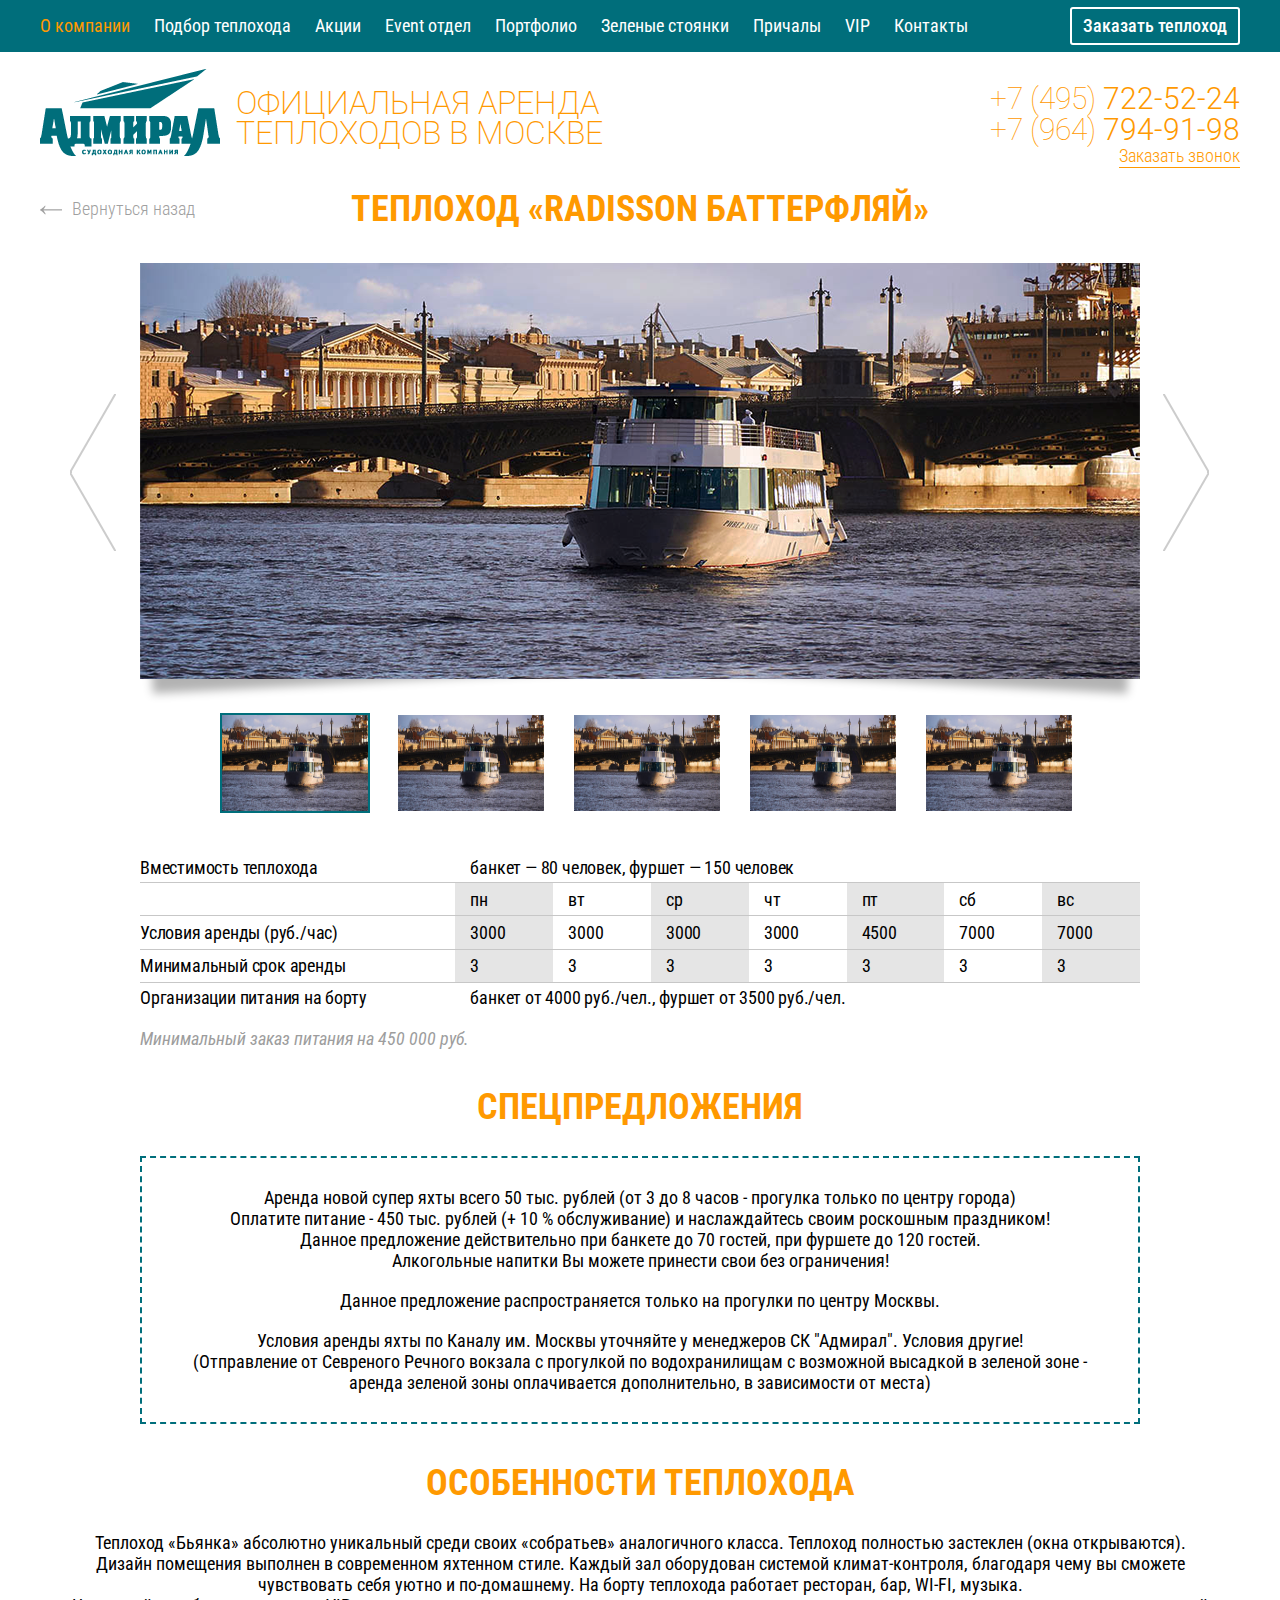
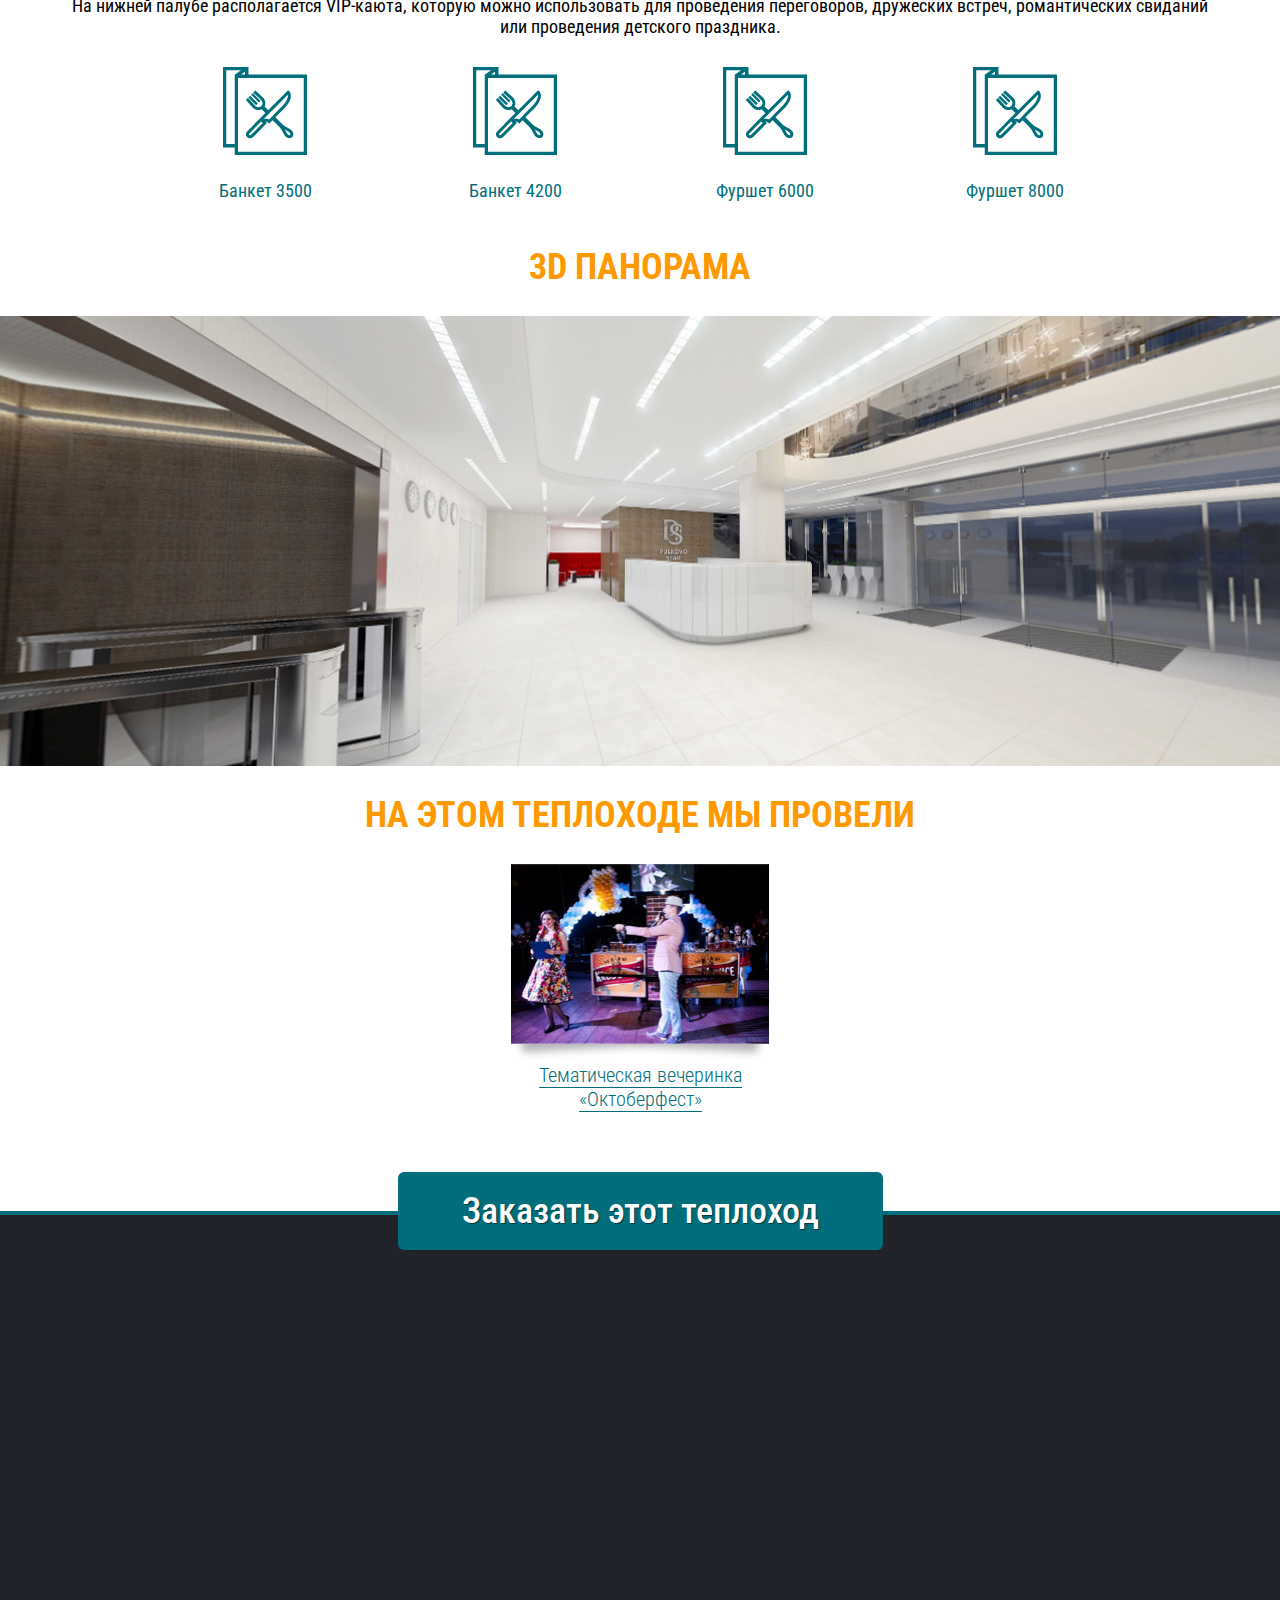
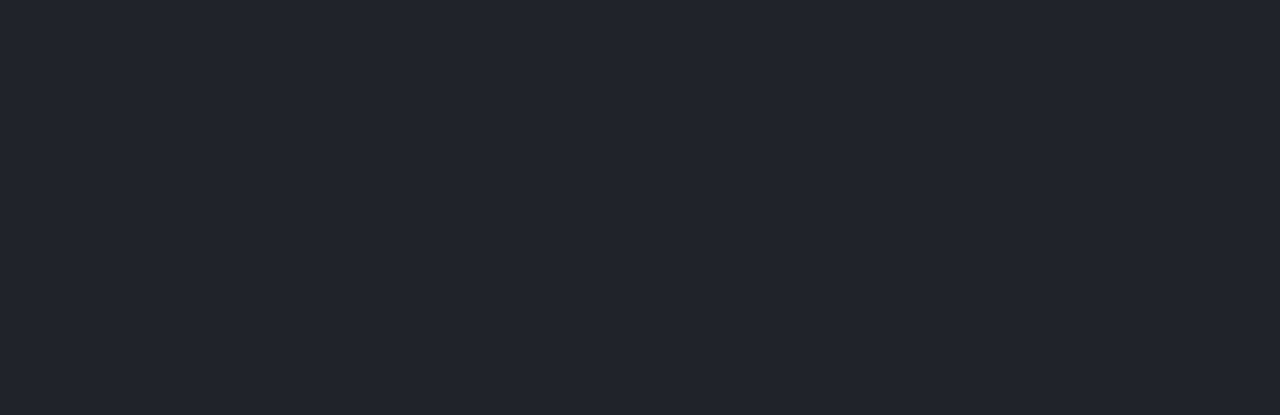
==== commit 1b8fe475: "fix parallax" ====
--- a/card.html
+++ b/card.html
@@ -327,7 +327,7 @@
 
     <script src="js/libraries.js"></script>
     <script src="js/owl.carousel.min.js"></script>
-    <script src="js/jquery.autocomplete.js"></script>
+    <script src="js/jquery.autocomplete-dist.js"></script>
     <script src="js/skrollr.min.js"></script>
     <script src="js/script.js"></script>
 
--- a/css/style-dist.css
+++ b/css/style-dist.css
@@ -1 +1 @@
-.col-1{width:8.33333333%;float:left}.col-2{width:16.66666667%;float:left}.col-3{width:25%;float:left}.col-4{width:33.33333333%;float:left}.col-5{width:41.66666667%;float:left}.col-6{width:50%;float:left}.col-7{width:58.33333333%;float:left}.col-8{width:66.66666667%;float:left}.col-9{width:75%;float:left}.col-10{width:83.33333333%;float:left}.col-11{width:91.66666667%;float:left}.col-12{width:100%;float:left}.container{max-width:1220px;padding:0 10px;margin:0 auto}.row:after{content:"";clear:both;display:table}.row--inline{font-size:0}.pull-left{float:left}.pull-right{float:right}body{font-weight:300;font-family:Roboto Condensed,sans-serif}a{color:#fff;font-size:18px;line-height:30px;text-decoration:none}p{font-size:16px;line-height:18px;font-weight:400}.text--mt0{margin-top:0}.main-title{color:#fff;font-size:32px;font-weight:200;line-height:30px;text-transform:uppercase;font-family:Roboto,sans-serif}.big-title{color:#fff;font-size:48px;font-weight:200;line-height:45px;text-transform:uppercase;font-family:Roboto,sans-serif}.section-title{color:#f90;font-size:36px;line-height:38px;font-weight:700;text-align:center;text-transform:uppercase;position:relative}.letter-link{color:#0e8d96;font-size:18px;line-height:20px;transition:.2s linear all}.letter-link span{border-bottom:1px solid #0e8d96}.letter-link:hover{color:#12b9c5}.letter-link:active{color:#0a6167}.letter-link:before{content:"";width:28px;height:34px;margin-right:12px;display:inline-block;vertical-align:middle;background:url(../img/letter-icon.png) no-repeat}.letter-link--bottom{position:absolute;bottom:20px}.go-back{color:#a0a0a0;text-align:left;font-size:18px;font-weight:300;line-height:38px;text-transform:none;transition:.2s linear all;position:absolute;left:0}.go-back:before{content:"";width:22px;height:10px;margin-right:10px;display:inline-block;vertical-align:middle;background:url(../img/back-arrow.png) no-repeat}.go-back:hover{opacity:.7}.owl-carousel .owl-wrapper:after{content:".";display:block;clear:both;visibility:hidden;line-height:0;height:0}.owl-carousel{display:none;position:relative;width:100%;-ms-touch-action:pan-y}.owl-carousel .owl-wrapper{display:none;position:relative;-webkit-transform:translate3d(0,0,0)}.owl-carousel .owl-wrapper-outer{overflow:hidden;position:relative;width:100%}.owl-carousel .owl-wrapper-outer.autoHeight{transition:height 500ms ease-in-out}.owl-carousel .owl-item{float:left}.owl-controls .owl-page,.owl-controls .owl-buttons div{cursor:pointer}.owl-controls{-webkit-user-select:none;-moz-user-select:none;-ms-user-select:none;user-select:none;-webkit-tap-highlight-color:transparent}.owl-carousel .owl-wrapper,.owl-carousel .owl-item{-webkit-backface-visibility:hidden;-moz-backface-visibility:hidden;-ms-backface-visibility:hidden;-webkit-transform:translate3d(0,0,0);-moz-transform:translate3d(0,0,0);-ms-transform:translate3d(0,0,0)}.owl-prev,.owl-next{font-size:0;width:42px;height:42px;position:absolute;top:45%;background:url(../img/slider-arrows.png) no-repeat}.owl-prev{left:-50px}.owl-prev:hover{background-position:0 -59px}.owl-next{right:-50px;background-position:-72px 0}.owl-next:hover{background-position:-72px -59px}#sync1 .item{width:1000px;margin:30px auto}#sync2{width:880px;margin:0 auto}#sync2 .item{width:150px;height:100px;margin:0 20px;cursor:pointer;border:2px solid transparent}#sync2 .item img{width:100%;height:100%}#sync2 .item:hover{background-color:#f90}#sync2 .synced .item{background-color:#006e7b}#sync1 .owl-prev,#sync1 .owl-next{font-size:0;width:47px;height:160px;position:absolute;top:50%;-webkit-transform:translateY(-50%);-ms-transform:translateY(-50%);transform:translateY(-50%);background:url(../img/card-slider-arrows2.png) no-repeat}#sync1 .owl-prev{left:-70px;background-position:0 1px}#sync1 .owl-prev:hover{background-position:0 -162px}#sync1 .owl-next{right:-70px;background-position:-67px 1px}#sync1 .owl-next:hover{background-position:-67px -162px}#sync1 .item{position:relative}#sync1 .item:before,#sync1 .item:after{z-index:-1;position:absolute;content:"";bottom:17px;left:10px;width:48%;top:80%;box-shadow:0 15px 10px rgba(0,0,0,.3);-webkit-transform:rotate(-3deg);-ms-transform:rotate(-3deg);transform:rotate(-3deg)}#sync1 .item:after{-webkit-transform:rotate(3deg);-ms-transform:rotate(3deg);transform:rotate(3deg);right:10px;left:auto}.btn-order{padding:2px 0;min-width:170px;font-weight:500;border-radius:3px;text-align:center;display:inline-block;vertical-align:top;border:2px solid #fff;transition:.1s linear all}.btn-order:hover{color:#f90;background-color:#fff}.btn-order:active{color:#e68a00}.call-link{font-weight:300;line-height:22px;vertical-align:top;display:inline-block;border-bottom:1px solid #fff;transition:.2s linear all}.call-link:hover{color:#006e7b;border-color:#006e7b}.call-link--orange{color:#f90;border-color:#f90}.btn{color:#fff;width:485px;margin:0 auto;display:block;font-weight:500;padding:21px 10px;font-size:36px;line-height:36px;text-align:center;border-radius:6px;text-shadow:1px 1px 1px rgba(0,0,0,.5);background-color:#006e7b;transition:.2s linear all}.btn--big{width:635px}.btn--bottom{z-index:2;position:absolute;left:0;right:0;bottom:-39px;margin:auto}.btn--top{z-index:2;position:absolute;left:0;right:0;bottom:-39px;margin:auto}.btn:hover{background-color:#008e9f}.btn:active{background-color:#004e57}.search-link{font-size:36px;font-weight:700;line-height:38px;color:#f90;display:inline-block;vertical-align:top;text-transform:uppercase;border-bottom:2px dashed #f90;font-family:Roboto Condensed,sans-serif;transition:.2s linear all}.search-link:hover{color:#006e7b;border-color:#006e7b}.search-link:active{color:#004048;border-color:#004048}.sorting{margin:20px 0;font-size:24px;line-height:30px;text-align:center}.sorting__link{padding:0 5px;font-size:24px;line-height:26px;color:#006e7b;transition:.1s linear all;border-radius:3px;border-bottom:1px dashed #006e7b}.sorting__link:hover{color:#f90;border-bottom-color:#f90}.sorting .active{color:#fff;background-color:#f90;border-bottom-color:transparent}.btn-more{color:#fff;font-size:18px;min-width:104px;padding:6px 10px;text-align:center;border-radius:3px;transition:.2s linear all;background-color:#006e7b;text-shadow:1px 1px 0 rgba(0,0,0,.5)}.btn-more:hover{background-color:#008e9f}.btn-more:active{background-color:#004e57}form *{font-family:Roboto Condensed,sans-serif}input,select,textarea,button{border:0;outline:none}select{width:100%;box-shadow:none;background:#fff;border-radius:0!important}textarea{resize:vertical}label{font-weight:400;cursor:pointer;font-size:18px;line-height:21px;margin:13px 0 4px;display:inline-block;vertical-align:middle}button{cursor:pointer}.form-wrapper{width:908px;margin:0 auto;text-align:left;padding:0 20px 20px;border:2px solid #d5d5d5}.custom-input{width:100%;height:42px;padding:10px;font-size:16px;border-radius:1px;transition:.1s linear all;border:1px solid #c6c6c6}.custom-input:focus{border-color:#f90}textarea.custom-input{height:120px}.custom-button{width:100%;color:#fff;display:block;font-size:36px;line-height:38px;padding:20px 10px;border-radius:7px;margin-top:14px;text-shadow:2px 2px 0 rgba(0,0,0,.4);background-color:#c6c6c6;transition:.2s linear all}.custom-button:hover{background-color:#d8d8d8}.custom-button:active{background-color:#b4b4b4}.custom-date{width:100%;background:url(../img/icon-date.png) no-repeat;background-position:93% 50%}.custom-date::-webkit-inner-spin-button{display:none}.custom-date::-webkit-calendar-picker-indicator{color:transparent;width:22px;height:22px;font-size:0}.custom-date::-webkit-calendar-picker-indicator:hover{background-color:transparent}.custom-date:focus{background-image:url(../img/icon-date--active.png)}.custom-select{width:100%;height:42px;overflow:hidden;transition:.2s linear all;border-radius:1px;border:1px solid #c6c6c6;background:#fff url(../img/select-icon.png) no-repeat 93% 50%}.custom-select:focus{border-color:#f90}.custom-select select{width:100%;height:42px;padding:10px;font-size:16px;background:transparent;-webkit-appearance:none}.custom-check{display:none}.custom-check+label{margin:0;color:#006e7b;cursor:pointer;font-size:18px}.custom-check+label::before{content:"";width:18px;height:18px;margin-right:5px;display:inline-block;vertical-align:middle;background-image:url(../img/check-sprite.png);background-repeat:no-repeat;background-position:0 -1px}.custom-check+label:hover{color:#f90}.custom-check:hover+label::before{background-position:0 -25px}.custom-check:checked+label{color:#f90}.custom-check:checked+label::before{background-position:0 -48px}.custom-type-button{display:none}.custom-type-button+label{margin:0;font-size:18px;color:#006e7b;position:relative;text-align:center}.custom-type-button+label span{display:block;margin-top:10px}.custom-type-button:checked+label{color:#f90}.custom-search{height:60px;font-size:18px;margin-top:10px;border-radius:4px;padding:0 20px 0 55px;background:url(../img/icon-loupe.png) no-repeat;background-position:1% 50%}.custom-search:focus{background-image:url(../img/icon-loupe--active.png)}.search-wrapper{width:940px;margin:10px auto 0}.search-example{margin:3px 0;color:#949494;font-size:18px;line-height:20px;text-align:left}.search-example a{color:#006e7b;transition:.2s linear all}.search-example a:hover{color:#009cae}.form-search{min-width:1200px;padding:20px 0 65px;text-align:center;position:relative;border-bottom:4px solid #006e7b}.form-search .search-link{margin-bottom:16px}.form-search .row{margin-bottom:10px}.form-search .col-3{width:21%;margin-right:72px}.form-search .col-3:last-child{width:18%;margin-right:0}.form-search__wrapper{text-align:left;padding:0 14px;border:1px solid #c5c5c5;transition:.2s linear all;display:none}.form-search__wrapper.active{display:inherit}.form-search__item{margin:10px 0;font-size:24px;line-height:30px}.form-search__item span{display:block;font-size:18px;line-height:21px}.form-search__list li{display:block;margin:10px 0}.row--input-search{margin:15px 0 30px!important}.row--input-search label{width:295px;float:left}.row--input-search .custom-search{width:845px;float:right;margin-top:6px}.form-typeboat{border:0;text-align:center}.form-typeboat__column{width:14.2%;text-align:center;display:inline-block;vertical-align:top}.field-required{color:#9c9c9c;font-size:18px;font-weight:300;line-height:21px;font-style:italic;text-align:center}.autocomplete-suggestions{overflow:auto;cursor:pointer;color:#006e7b;border:1px solid #c6c6c6;background:rgba(255,255,255,.95)}.autocomplete-suggestion{width:100%;padding:7px;font-size:18px;font-weight:400;line-height:40px;white-space:nowrap;overflow:hidden}.autocomplete-selected{color:#fff;background:#006e7b}.autocomplete-suggestions strong{font-weight:400;color:#f90}.autocomplete-group strong{display:block;border-bottom:1px solid #c6c6c6}.page-header{padding:7px 0;min-width:1200px;background:#006e7b}.page-header--fixed{width:100%;position:fixed;top:0;left:0;z-index:9}.page-header__btn{float:right;text-align:right}.header-margin{margin-top:52px}.main-nav{padding:4px 0}.main-nav__link{font-weight:400;margin-right:20px;display:inline-block;vertical-align:top;position:relative;text-decoration:none;transition:.2s linear all}.main-nav__link:last-child{margin-right:0}.main-nav__link:hover>a,.main-nav__link.active>a{color:#f90}.main-nav__link:active>a{color:#cc7a00}.main-nav__link:hover .main-nav__submenu{display:block}.main-nav__submenu{bottom:0;width:100%;padding:0 5px;position:absolute;border-radius:2px;-webkit-transform:translateY(100%);-ms-transform:translateY(100%);transform:translateY(100%);background:rgba(255,255,255,.9);display:none}.main-nav__submenu-link{list-style:none}.main-nav__submenu-link a{display:block;color:#006e7b}.main-nav__submenu-link:hover>a,.main-nav__submenu-link.active>a{color:#f90}.main-nav__submenu-link:active>a{color:#cc7a00}.sub-header{padding:17px 0;min-width:1200px}.page-footer{min-width:1200px;min-height:804px;overflow:hidden;text-align:center;background-color:#20232a;border-top:4px solid #006e7b}.page-footer__title{text-align:center;margin-bottom:100px}.page-footer .contacts{width:100%;float:none;margin-bottom:30px;text-align:center}.page-footer .contacts__number{font-size:36px}.social{width:340px;margin:0 auto}.social__button{width:65px;height:65px;font-size:0;margin:0 8px;display:inline-block;vertical-align:top;transition:.2s linear all;background:url(../img/social-sprite.png) no-repeat}.social__button--inst{background-position:0 0}.social__button--inst:hover{background-position:0 -83px}.social__button--lj{background-position:-84px 0}.social__button--lj:hover{background-position:-84px -83px}.social__button--fb{background-position:-168px 0}.social__button--fb:hover{background-position:-168px -83px}.social__button--vk{background-position:-252px 0}.social__button--vk:hover{background-position:-252px -83px}.product-item{margin:23px 0 22px}.product-item__img,.product-item__desc{float:left}.product-item__desc{width:800px}.product-item__img{width:320px;margin-right:23px}.product-item__img img{width:100%}.product-item__title{font-size:24px;line-height:25px;color:#006e7b;transition:.2s linear all;margin-bottom:2px;display:inline-block;vertical-align:top}.product-item__title span{border-bottom:1px solid #006e7b}.product-item__title--vip{position:relative}.product-item__title--vip:after{content:"";width:44px;height:23px;margin-left:10px;display:inline-block;vertical-align:middle;background-image:url(../img/vip-icon.png);background-repeat:no-repeat}.product-item__title:hover{color:#009cae}.product-item__title:active{color:#005762}.product-item__table{width:100%;height:159px;display:block;text-align:left;font-size:18px;font-weight:400;margin-bottom:5px;letter-spacing:-.2px}.product-item__table td{min-width:60px}.product-item__table tbody td{border-top:1px solid #c7c7c7}.product-item__table tbody td:nth-child(2n){background-color:#e5e5e5}.product-item__table tfoot td{border-top:1px solid #c7c7c7}.product-item__table td:not(:first-child){padding:4px 20px 4px 15px}.results{min-width:1200px;padding:40px 0 55px;position:relative}.img-shadow{position:relative}.img-shadow:before,.img-shadow:after{z-index:-1;position:absolute;content:"";bottom:15px;left:10px;width:47%;top:80%;box-shadow:0 12px 9px rgba(0,0,0,.3);-webkit-transform:rotate(-3deg);-ms-transform:rotate(-3deg);transform:rotate(-3deg)}.img-shadow:after{-webkit-transform:rotate(3deg);-ms-transform:rotate(3deg);transform:rotate(3deg);right:10px;left:auto}.portfolio{position:relative}.portfolio .row{padding-bottom:80px}.portfolio .section-title{margin:5px 0}.portfolio__item{width:257px;margin:20px;min-height:300px;text-align:center;display:inline-block;vertical-align:top}.portfolio__item__head{width:100%;padding:10px;display:block;min-height:40px;font-size:18px;line-height:20px;text-align:left;font-style:italic;padding-left:47px;position:relative;background-color:#f90}.portfolio__item__head:before{content:"";width:24px;height:19px;display:block;position:absolute;top:50%;left:13px;-webkit-transform:translateY(-50%);-ms-transform:translateY(-50%);transform:translateY(-50%);background:url(../img/icon-boat.png) no-repeat}.portfolio__item__wrapper{width:257px;display:block;position:relative;margin-bottom:15px}.portfolio__item__wrapper img{width:100%;display:block;transition:.2s linear all}.portfolio__item .img-shadow:before,.portfolio__item .img-shadow:after{width:46%;bottom:8px}.portfolio__item__link{font-size:18px;font-weight:400;line-height:21px;color:#006e7b;transition:.1s linear all;border-bottom:1px solid #006e7b}.portfolio__item__link:hover{border-bottom-color:transparent}.gallery__item{overflow:hidden;display:inline-block;vertical-align:top;border:2px solid #000;border:2px solid #fff}.gallery__item img{position:relative;width:101%;top:50%;-webkit-transform:translateY(-50%);-ms-transform:translateY(-50%);transform:translateY(-50%)}.gallery [class*=col-]{float:none}.gallery .img-1{height:400px}.gallery .img-2{height:385px}.gallery .img-3{height:224px}.gallery .img-4{height:190px}.gallery .img-2.col-4 img{-webkit-transform:translateY(-50%) scale(1.5);-ms-transform:translateY(-50%) scale(1.5);transform:translateY(-50%) scale(1.5)}.contact-info{padding-bottom:10px}.contact-info .section-title{margin-top:10px}.contact-info__item{padding:0 20px;text-align:center}.contact-info__item p,.contact-info__item span{font-size:18px;line-height:21px;font-weight:400}.contact-info__item span{display:block}.contact-info__image{min-height:115px}.contact-info__head{font-size:24px;line-height:26px;font-weight:600;color:#006e7b;margin:15px 0 5px}.contact-info__link{font-weight:400;line-height:18px;color:#006e7b;transition:.1s linear all;border-bottom:1px solid #006e7b}.contact-info__link:hover{border-bottom-color:transparent}.map-block{height:620px;position:relative}.map-block .map{width:100%;height:620px}@-webkit-keyframes animate-modal{0%{-webkit-transform:translateY(-1000px);transform:translateY(-1000px)}100%{-webkit-transform:translateY(0);transform:translateY(0)}}@keyframes animate-modal{0%{-webkit-transform:translateY(-1000px);transform:translateY(-1000px)}100%{-webkit-transform:translateY(0);transform:translateY(0)}}@-webkit-keyframes animate-overlay{0%{-webkit-transform:translateY(-1000px);transform:translateY(-1000px)}100%{-webkit-transform:translateX(0);transform:translateX(0)}}@keyframes animate-overlay{0%{-webkit-transform:translateY(-1000px);transform:translateY(-1000px)}100%{-webkit-transform:translateX(0);transform:translateX(0)}}body,html{height:100%}.modal-overlay{position:fixed;top:0;left:0;right:0;bottom:0;background:rgba(0,110,123,.8);z-index:10;display:none}.modal-overlay--open{display:block;-webkit-animation:animate-overlay .1s;animation:animate-overlay .1s}.modal{position:fixed;top:0;left:0;width:100%;height:100%;z-index:20;vertical-align:middle;display:none}.modal--open{display:table;-webkit-animation:animate-modal .6s;animation:animate-modal .6s}.modal__wrapper{width:100%;height:100%;display:table-cell;vertical-align:middle}.modal__container{width:948px;padding:15px 20px;background:#fff;position:relative;margin:0 auto}.modal__close{position:absolute;top:32px;right:23px;width:11px;height:11px;font-size:0;display:block;background:url(../img/icon-cros.png) no-repeat}.modal__close:hover{background-position:-16px 0}.modal__title{margin:5px 0;text-align:left;display:inline-block;vertical-align:middle}.modal-order__row .col:not(:last-child){padding-right:22px}.modal-order label span{color:#9c9c9c;font-weight:300;font-style:italic}.modal-callback .modal__container{width:455px}.modal-callback .modal__title{font-size:28px}*,*:after,*:before{box-sizing:border-box}body,html{margin:0;padding:0;height:100%}ul,h1{margin:0;padding:0}a{border:none;outline:none}.promo{padding:17px 0;min-height:550px;min-width:1200px;border-bottom:4px solid #006e7b;background:#adb4b8 url(../img/bg-promo.jpg) no-repeat;background-position:70% 50%;background-size:cover;position:relative}.logo{float:left;width:600px}.logo__image,.logo .main-title{display:inline-block;vertical-align:middle}.logo__image{width:180px;margin-right:12px}.logo__image img{width:180px}.logo .main-title{width:380px}.logo .main-title--orange{color:#f90}.contacts{width:260px;float:right;padding-top:14px;text-align:right}.contacts__number{margin:0;color:#fff;font-size:30px;font-weight:300;line-height:31px;font-family:Roboto,sans-serif}.contacts__number span{font-weight:100}.contacts__number--orange{color:#f90}.services{padding:40px 0 20px;text-align:center;min-width:1200px}.services .section-title{margin-bottom:46px}.services__text{font-size:18px;line-height:21px}.services__text--big{font-size:24px;line-height:26px;margin-top:50px}.services__text--grey{color:#949494;padding:0 40px}.services__block{width:835px;margin:0 auto 35px}.services__item{padding:0 10px;position:relative}.services__item:before{content:"";width:35px;height:35px;display:block;position:absolute;right:-20px;top:45px;background:url(../img/plus-icon.png) no-repeat}.services__item:last-child:before{display:none}.services__item__img{height:92px}.services__item__img img{max-width:130px}.services__item__head{color:#006e7b;font-size:24px;font-weight:400;line-height:30px;margin-bottom:18px}.photo{min-height:600px;min-width:1200px}.photo .container{position:relative;min-height:600px}.photo__title{text-align:right;position:absolute}.photo__title--bottom{bottom:15px;right:0}.photo__title--top{top:30px;right:0}.photo--bg2{background:#89a3bc url(../img/bg-2.jpg) no-repeat;background-position:top center;background-size:cover}.photo--bg3{background:#023274 url(../img/bg-3.jpg) no-repeat;background-position:top center;background-size:cover}.photo--bg4{background:#7fa2ca url(../img/bg-4.jpg) no-repeat;background-position:top center;background-size:cover}.photo--bg5{min-height:450px;background:#d9d6cf url(../img/bg-5.jpg) no-repeat;background-position:top center;background-size:cover}.working{min-width:1200px;padding:0 0 25px;text-align:center}.working__text{font-size:18px;line-height:21px}.working__text--wrapper{width:70%;margin:35px auto 70px}.working__text--grey{color:#949494}.process{text-align:center;margin-bottom:30px}.process .col-3{width:20%;padding:0 20px}.process__item{position:relative}.process__item__img{height:110px;position:relative}.process__item__img img{position:absolute;top:50%;left:50%;-webkit-transform:translate(-50%,-50%);-ms-transform:translate(-50%,-50%);transform:translate(-50%,-50%)}.process__item p{font-size:20px;line-height:22px}.process__item:before{content:"";width:41px;height:41px;display:block;position:absolute;right:-18px;top:54px;background:url(../img/arrow-icon.png) no-repeat}.process__item:last-child:before{display:none}.advantage{min-width:1200px;padding-bottom:15px}.advantage .section-title{margin:40px 0 35px;text-align:center}.advantage__text{font-size:18px;line-height:21px;text-align:center}.advantage__text--grey{color:#949494}.advantage__wrapper{font-size:0;width:1080px;margin:0 auto}.advantage__item{width:50%;font-size:0;padding:0 40px 0 45px;position:relative;margin-bottom:40px;display:inline-block;vertical-align:top}.advantage__item__img,.advantage__item__text{display:inline-block;vertical-align:middle}.advantage__item__img{margin:0;width:20%;margin-right:4%;text-align:center}.advantage__item__text{width:76%}.advantage__item__title,.advantage__item p{margin:3px 0;font-size:18px;line-height:21px}.advantage__item__title{color:#006e7b;font-weight:700}.advantage__item p{font-weight:400}.advantage__item:before{content:"";width:44px;height:44px;display:block;position:absolute;left:-10px;top:50%;-webkit-transform:translateY(-50%);-ms-transform:translateY(-50%);transform:translateY(-50%);background:url(../img/check-icon.png) no-repeat}.reviews{min-width:1200px;text-align:center;padding:0 0 12px}.reviews .owl-carousel{width:1080px;margin:0 auto}.reviews .owl-item{width:360px!important}.reviews__wrapper{min-height:363px;position:relative;padding:30px 16px 55px;border:2px solid #d5d5d5}.reviews__wrapper p{margin:10px 0;font-size:14px;line-height:16px;font-style:italic;font-weight:500}.reviews__wrapper:before{content:"";width:45px;height:23px;display:block;background:url(../img/review-icon.png) no-repeat;position:absolute;bottom:-23px;left:7px}.reviews__item{width:350px;text-align:left;position:relative;display:inline-block;vertical-align:top}.reviews__item__img{margin:0;width:auto;height:55px}.reviews__item__img--big img{position:relative;top:-15px}.author{margin-top:30px}.author__avatar,.author__about{display:inline-block;vertical-align:middle}.author__avatar{margin:0 6px 0 10px;width:50px;height:50px;text-align:center}.author__avatar img{width:100%;height:auto;border-radius:100%}.author__avatar--empty img{width:40px;border-radius:0}.author__about{width:260px}.author__about p{margin:0}.author__about__name{font-size:18px;line-height:21px;font-weight:700;color:#006e7b}.author__about__prof{font-size:14px;line-height:16px;font-weight:400}.application-form{min-width:1200px;text-align:center;padding:0 0 90px;position:relative}.application-form label span{color:#9c9c9c;font-weight:300;font-style:italic}.application-form .section-title{margin-bottom:20px}.application-form .col:not(:last-child){padding-right:22px}.options{min-width:1200px;text-align:center}.options__text{width:75%;font-size:24px;line-height:27px;margin:20px auto}.options__item{width:20%;margin:10px 0;padding:0 30px;display:inline-block;vertical-align:top}.options__item__img{min-height:97px;position:relative;display:inline-block;vertical-align:top}.options__item__img img{max-width:110px;position:absolute;left:50%;top:50%;-webkit-transform:translate(-50%,-50%);-ms-transform:translate(-50%,-50%);transform:translate(-50%,-50%)}.options__item p{font-size:20px;line-height:23px}.selection{min-width:1200px}.selection .section-title{margin-bottom:0}.selection__text{font-size:18px;line-height:20px;margin-bottom:0}.selection .row--inline{margin-bottom:15px}.card{min-width:1200px}.card .section-title{margin:5px 0}.card__slider{width:1000px;margin:0 auto 30px;text-align:center}.card .description-table{width:1000px;margin:40px auto}.card .description-table .product-item__table{display:table}.card .description-table__text{color:#9d9d9d;font-size:18px;font-style:italic}.specials{min-width:1200px;text-align:center;margin-bottom:40px}.specials .container{width:1020px}.specials__wrapper{padding:10px 20px;border:2px dashed #006e7b}.specials__wrapper p{font-size:18px;line-height:21px;margin:19px 0}.particulars{min-width:1200px;text-align:center}.particulars__text{padding:0 30px;font-size:18px;line-height:21px}.food-service{width:1000px;margin:30px auto}.food-service__item{transition:.2s linear all;display:inline-block;vertical-align:top}.food-service__item img{width:84px}.food-service__item p{color:#006e7b;font-size:18px}.food-service__item:hover{opacity:.7}.measures{min-width:1200px;position:relative;text-align:center;padding-bottom:80px}.measures .section-title{margin-bottom:0}.measures__item{width:258px;margin:20px 10px;display:inline-block;vertical-align:top}.measures__item__wrapper{width:258px;margin:10px 0;display:inline-block;vertical-align:top}.measures__item__wrapper img{width:100%}.measures__item .img-shadow:before,.measures__item .img-shadow:after{width:46%;bottom:16px}.measures__item__link{font-size:20px;line-height:24px;color:#006e7b;transition:.1s linear all;border-bottom:1px solid #006e7b}.measures__item__link:hover{border-bottom-color:transparent}.info-meet{text-align:center}.info-meet .section-title{margin:5px 0;padding:0 15%}.info-meet__boat,.info-meet__date{color:#fff;padding:9px;margin:10px 5px;min-width:130px;font-style:italic;display:inline-block;vertical-align:top;padding-left:35px}.info-meet__boat{background-color:#f90;background-image:url(../img/icon-boat.png);background-repeat:no-repeat;background-position:12px 50%;padding-left:42px}.info-meet__date{background-color:#006e7b;background-image:url(../img/icon-calendar.png);background-repeat:no-repeat;background-position:10% 45%}.info-meet p{font-size:18px;line-height:21px}.video-meet .section-title{margin-bottom:12px}.video-meet__wrapper{width:766px;margin:0 auto;min-height:430px}.review-block{position:relative;padding-bottom:70px}.review-block .section-title{margin-bottom:10px}.review-block .reviews__wrapper>p{font-size:16px;line-height:19px;margin-bottom:14px}.review-block .reviews__item{width:1000px;margin:0 auto;text-align:center}.review-block .reviews__wrapper{min-height:150px;padding:15px 40px}.review-block .letter-link,.review-block .reviews__wrapper:before{left:50%;-webkit-transform:translateX(-50%);-ms-transform:translateX(-50%);transform:translateX(-50%)}.review-block .author{padding-left:50px}.review-block .author__about{text-align:left}.review-block .author__about__prof{width:250px}.animate-1{background-size:110%;-webkit-animation:20s linear infinite panorama;animation:20s linear infinite panorama}.animate-2{background-size:110%;-webkit-animation:15s ease infinite panorama;animation:15s ease infinite panorama}.animate-parallax{overflow:hidden;background-attachment:fixed;background-size:cover}@-webkit-keyframes panorama{0%{background-position:0 30%}50%{background-position:100% 30%}100%{background-position:0 30%}}@keyframes panorama{0%{background-position:0 30%}50%{background-position:100% 30%}100%{background-position:0 30%}}.animate-block{opacity:0;transition:.6s all linear}.animate-block.active{opacity:1}.animate-block:nth-child(1){transition-delay:.1s}.animate-block:nth-child(2){transition-delay:.35s}.animate-block:nth-child(3){transition-delay:.55s}.animate-block:nth-child(4){transition-delay:.75s}.animate-block:nth-child(5){transition-delay:.95s}.animate-icon:hover{transition:.3s linear all;-webkit-animation:1s linear infinite icon-animate;animation:1s linear infinite icon-animate}@-webkit-keyframes icon-animate{0%{-webkit-transform:rotate(0deg);transform:rotate(0deg)}25%{-webkit-transform:rotate(-7deg);transform:rotate(-7deg)}50%{-webkit-transform:rotate(0deg);transform:rotate(0deg)}75%{-webkit-transform:rotate(7deg);transform:rotate(7deg)}100%{-webkit-transform:rotate(0deg);transform:rotate(0deg)}}.curtainContainer{width:100%;height:100%;min-height:600px;position:relative}#slide-1 .bcg{background-image:url(../img/bg-2.jpg);background-repeat:no-repeat;background-attachment:fixed;background-size:cover;min-height:600px}#slide-2 .bcg{background-image:url(../img/bg-3.jpg);background-repeat:no-repeat;background-attachment:fixed;background-size:cover;min-height:600px}#slide-3 .bcg{background-image:url(../img/bg-4.jpg);background-repeat:no-repeat;background-attachment:fixed;background-size:cover;min-height:600px}#slide-4 .bcg{background-image:url(../img/footer-bg.jpg);background-repeat:no-repeat;background-attachment:fixed;background-size:cover;min-height:804px}#slide-5 .bcg{background-image:url(../img/bg-2.jpg);background-repeat:no-repeat;background-attachment:fixed;background-size:cover;min-height:600px}#slide-1 .copy,#slide-2 .copy,#slide-3 .copy,#slide-4 .copy,#slide-5 .copy{position:absolute;bottom:40px;right:0;width:100%;text-align:right}#slide-4 .curtainContainer{min-height:804px}#slide-4 .copy{top:20%;bottom:auto;text-align:center}+.col-1{width:8.33333333%;float:left}.col-2{width:16.66666667%;float:left}.col-3{width:25%;float:left}.col-4{width:33.33333333%;float:left}.col-5{width:41.66666667%;float:left}.col-6{width:50%;float:left}.col-7{width:58.33333333%;float:left}.col-8{width:66.66666667%;float:left}.col-9{width:75%;float:left}.col-10{width:83.33333333%;float:left}.col-11{width:91.66666667%;float:left}.col-12{width:100%;float:left}.container{max-width:1220px;padding:0 10px;margin:0 auto}.row:after{content:"";clear:both;display:table}.row--inline{font-size:0}.pull-left{float:left}.pull-right{float:right}body{font-weight:300;font-family:Roboto Condensed,sans-serif}a{color:#fff;font-size:18px;line-height:30px;text-decoration:none}p{font-size:16px;line-height:18px;font-weight:400}.text--mt0{margin-top:0}.main-title{color:#fff;font-size:32px;font-weight:200;line-height:30px;text-transform:uppercase;font-family:Roboto,sans-serif}.big-title{color:#fff;font-size:48px;font-weight:200;line-height:45px;text-transform:uppercase;font-family:Roboto,sans-serif}.section-title{color:#f90;font-size:36px;line-height:38px;font-weight:700;text-align:center;text-transform:uppercase;position:relative}.letter-link{color:#0e8d96;font-size:18px;line-height:20px;transition:.2s linear all}.letter-link span{border-bottom:1px solid #0e8d96}.letter-link:hover{color:#12b9c5}.letter-link:active{color:#0a6167}.letter-link:before{content:"";width:28px;height:34px;margin-right:12px;display:inline-block;vertical-align:middle;background:url(../img/letter-icon.png) no-repeat}.letter-link--bottom{position:absolute;bottom:20px}.go-back{color:#a0a0a0;text-align:left;font-size:18px;font-weight:300;line-height:38px;text-transform:none;transition:.2s linear all;position:absolute;left:0}.go-back:before{content:"";width:22px;height:10px;margin-right:10px;display:inline-block;vertical-align:middle;background:url(../img/back-arrow.png) no-repeat}.go-back:hover{opacity:.7}.owl-carousel .owl-wrapper:after{content:".";display:block;clear:both;visibility:hidden;line-height:0;height:0}.owl-carousel{display:none;position:relative;width:100%;-ms-touch-action:pan-y}.owl-carousel .owl-wrapper{display:none;position:relative;-webkit-transform:translate3d(0,0,0)}.owl-carousel .owl-wrapper-outer{overflow:hidden;position:relative;width:100%}.owl-carousel .owl-wrapper-outer.autoHeight{transition:height 500ms ease-in-out}.owl-carousel .owl-item{float:left}.owl-controls .owl-page,.owl-controls .owl-buttons div{cursor:pointer}.owl-controls{-webkit-user-select:none;-moz-user-select:none;-ms-user-select:none;user-select:none;-webkit-tap-highlight-color:transparent}.owl-carousel .owl-wrapper,.owl-carousel .owl-item{-webkit-backface-visibility:hidden;-moz-backface-visibility:hidden;-ms-backface-visibility:hidden;-webkit-transform:translate3d(0,0,0);-moz-transform:translate3d(0,0,0);-ms-transform:translate3d(0,0,0)}.owl-prev,.owl-next{font-size:0;width:42px;height:42px;position:absolute;top:45%;background:url(../img/slider-arrows.png) no-repeat}.owl-prev{left:-50px}.owl-prev:hover{background-position:0 -59px}.owl-next{right:-50px;background-position:-72px 0}.owl-next:hover{background-position:-72px -59px}#sync1 .item{width:1000px;margin:30px auto}#sync2{width:880px;margin:0 auto}#sync2 .item{width:150px;height:100px;margin:0 20px;cursor:pointer;border:2px solid transparent}#sync2 .item img{width:100%;height:100%}#sync2 .item:hover{background-color:#f90}#sync2 .synced .item{background-color:#006e7b}#sync1 .owl-prev,#sync1 .owl-next{font-size:0;width:47px;height:160px;position:absolute;top:50%;-webkit-transform:translateY(-50%);-ms-transform:translateY(-50%);transform:translateY(-50%);background:url(../img/card-slider-arrows2.png) no-repeat}#sync1 .owl-prev{left:-70px;background-position:0 1px}#sync1 .owl-prev:hover{background-position:0 -162px}#sync1 .owl-next{right:-70px;background-position:-67px 1px}#sync1 .owl-next:hover{background-position:-67px -162px}#sync1 .item{position:relative}#sync1 .item:before,#sync1 .item:after{z-index:-1;position:absolute;content:"";bottom:17px;left:10px;width:48%;top:80%;box-shadow:0 15px 10px rgba(0,0,0,.3);-webkit-transform:rotate(-3deg);-ms-transform:rotate(-3deg);transform:rotate(-3deg)}#sync1 .item:after{-webkit-transform:rotate(3deg);-ms-transform:rotate(3deg);transform:rotate(3deg);right:10px;left:auto}.btn-order{padding:2px 0;min-width:170px;font-weight:500;border-radius:3px;text-align:center;display:inline-block;vertical-align:top;border:2px solid #fff;transition:.1s linear all}.btn-order:hover{color:#f90;background-color:#fff}.btn-order:active{color:#e68a00}.call-link{font-weight:300;line-height:22px;vertical-align:top;display:inline-block;border-bottom:1px solid #fff;transition:.2s linear all}.call-link:hover{color:#006e7b;border-color:#006e7b}.call-link--orange{color:#f90;border-color:#f90}.btn{color:#fff;width:485px;margin:0 auto;display:block;font-weight:500;padding:21px 10px;font-size:36px;line-height:36px;text-align:center;border-radius:6px;text-shadow:1px 1px 1px rgba(0,0,0,.5);background-color:#006e7b;transition:.2s linear all}.btn--big{width:635px}.btn--bottom{z-index:2;position:absolute;left:0;right:0;bottom:-39px;margin:auto}.btn--top{z-index:2;position:absolute;left:0;right:0;bottom:-39px;margin:auto}.btn:hover{background-color:#008e9f}.btn:active{background-color:#004e57}.search-link{font-size:36px;font-weight:700;line-height:38px;color:#f90;display:inline-block;vertical-align:top;text-transform:uppercase;border-bottom:2px dashed #f90;font-family:Roboto Condensed,sans-serif;transition:.2s linear all}.search-link:hover{color:#006e7b;border-color:#006e7b}.search-link:active{color:#004048;border-color:#004048}.sorting{margin:20px 0;font-size:24px;line-height:30px;text-align:center}.sorting__link{padding:0 5px;font-size:24px;line-height:26px;color:#006e7b;transition:.1s linear all;border-radius:3px;border-bottom:1px dashed #006e7b}.sorting__link:hover{color:#f90;border-bottom-color:#f90}.sorting .active{color:#fff;background-color:#f90;border-bottom-color:transparent}.btn-more{color:#fff;font-size:18px;min-width:104px;padding:6px 10px;text-align:center;border-radius:3px;transition:.2s linear all;background-color:#006e7b;text-shadow:1px 1px 0 rgba(0,0,0,.5)}.btn-more:hover{background-color:#008e9f}.btn-more:active{background-color:#004e57}form *{font-family:Roboto Condensed,sans-serif}input,select,textarea,button{border:0;outline:none}select{width:100%;box-shadow:none;background:#fff;border-radius:0!important}textarea{resize:vertical}label{font-weight:400;cursor:pointer;font-size:18px;line-height:21px;margin:13px 0 4px;display:inline-block;vertical-align:middle}button{cursor:pointer}.form-wrapper{width:908px;margin:0 auto;text-align:left;padding:0 20px 20px;border:2px solid #d5d5d5}.custom-input{width:100%;height:42px;padding:10px;font-size:16px;border-radius:1px;transition:.1s linear all;border:1px solid #c6c6c6}.custom-input:focus{border-color:#f90}textarea.custom-input{height:120px}.custom-button{width:100%;color:#fff;display:block;font-size:36px;line-height:38px;padding:20px 10px;border-radius:7px;margin-top:14px;text-shadow:2px 2px 0 rgba(0,0,0,.4);background-color:#c6c6c6;transition:.2s linear all}.custom-button:hover{background-color:#d8d8d8}.custom-button:active{background-color:#b4b4b4}.custom-date{width:100%;background:url(../img/icon-date.png) no-repeat;background-position:93% 50%}.custom-date::-webkit-inner-spin-button{display:none}.custom-date::-webkit-calendar-picker-indicator{color:transparent;width:22px;height:22px;font-size:0}.custom-date::-webkit-calendar-picker-indicator:hover{background-color:transparent}.custom-date:focus{background-image:url(../img/icon-date--active.png)}.custom-select{width:100%;height:42px;overflow:hidden;transition:.2s linear all;border-radius:1px;border:1px solid #c6c6c6;background:#fff url(../img/select-icon.png) no-repeat 93% 50%}.custom-select:focus{border-color:#f90}.custom-select select{width:100%;height:42px;padding:10px;font-size:16px;background:transparent;-webkit-appearance:none}.custom-check{display:none}.custom-check+label{margin:0;color:#006e7b;cursor:pointer;font-size:18px}.custom-check+label::before{content:"";width:18px;height:18px;margin-right:5px;display:inline-block;vertical-align:middle;background-image:url(../img/check-sprite.png);background-repeat:no-repeat;background-position:0 -1px}.custom-check+label:hover{color:#f90}.custom-check:hover+label::before{background-position:0 -25px}.custom-check:checked+label{color:#f90}.custom-check:checked+label::before{background-position:0 -48px}.custom-type-button{display:none}.custom-type-button+label{margin:0;font-size:18px;color:#006e7b;position:relative;text-align:center}.custom-type-button+label span{display:block;margin-top:10px}.custom-type-button:checked+label{color:#f90}.custom-search{height:60px;font-size:18px;margin-top:10px;border-radius:4px;padding:0 20px 0 55px;background:url(../img/icon-loupe.png) no-repeat;background-position:1% 50%}.custom-search:focus{background-image:url(../img/icon-loupe--active.png)}.search-wrapper{width:940px;margin:10px auto 0}.search-example{margin:3px 0;color:#949494;font-size:18px;line-height:20px;text-align:left}.search-example a{color:#006e7b;transition:.2s linear all}.search-example a:hover{color:#009cae}.form-search{min-width:1200px;padding:20px 0 65px;text-align:center;position:relative;border-bottom:4px solid #006e7b}.form-search .search-link{margin-bottom:16px}.form-search .row{margin-bottom:10px}.form-search .col-3{width:21%;margin-right:72px}.form-search .col-3:last-child{width:18%;margin-right:0}.form-search__wrapper{text-align:left;padding:0 14px;border:1px solid #c5c5c5;transition:.2s linear all;display:none}.form-search__wrapper.active{display:inherit}.form-search__item{margin:10px 0;font-size:24px;line-height:30px}.form-search__item span{display:block;font-size:18px;line-height:21px}.form-search__list li{display:block;margin:10px 0}.row--input-search{margin:15px 0 30px!important}.row--input-search label{width:295px;float:left}.row--input-search .custom-search{width:845px;float:right;margin-top:6px}.form-typeboat{border:0;text-align:center}.form-typeboat__column{width:14.2%;text-align:center;display:inline-block;vertical-align:top}.field-required{color:#9c9c9c;font-size:18px;font-weight:300;line-height:21px;font-style:italic;text-align:center}.autocomplete-suggestions{overflow:auto;cursor:pointer;color:#006e7b;border:1px solid #c6c6c6;background:rgba(255,255,255,.95)}.autocomplete-suggestion{width:100%;padding:7px;font-size:18px;font-weight:400;line-height:40px;white-space:nowrap;overflow:hidden}.autocomplete-selected{color:#fff;background:#006e7b}.autocomplete-suggestions strong{font-weight:400;color:#f90}.autocomplete-group strong{display:block;border-bottom:1px solid #c6c6c6}.page-header{padding:7px 0;min-width:1200px;background:#006e7b}.page-header--fixed{width:100%;position:fixed;top:0;left:0;z-index:9}.page-header__btn{float:right;text-align:right}.header-margin{margin-top:52px}.main-nav{padding:4px 0}.main-nav__link{font-weight:400;margin-right:20px;display:inline-block;vertical-align:top;position:relative;text-decoration:none;transition:.2s linear all}.main-nav__link:last-child{margin-right:0}.main-nav__link:hover>a,.main-nav__link.active>a{color:#f90}.main-nav__link:active>a{color:#cc7a00}.main-nav__link:hover .main-nav__submenu{display:block}.main-nav__submenu{bottom:0;width:100%;padding:0 5px;position:absolute;border-radius:2px;-webkit-transform:translateY(100%);-ms-transform:translateY(100%);transform:translateY(100%);background:rgba(255,255,255,.9);display:none}.main-nav__submenu-link{list-style:none}.main-nav__submenu-link a{display:block;color:#006e7b}.main-nav__submenu-link:hover>a,.main-nav__submenu-link.active>a{color:#f90}.main-nav__submenu-link:active>a{color:#cc7a00}.sub-header{padding:17px 0;min-width:1200px}.page-footer{min-width:1200px;overflow:hidden;text-align:center;border-top:4px solid #006e7b}.page-footer__title{text-align:center;margin-bottom:100px}.page-footer .contacts{width:100%;float:none;margin-bottom:30px;text-align:center}.page-footer .contacts__number{font-size:36px}.social{width:340px;margin:0 auto}.social__button{width:65px;height:65px;font-size:0;margin:0 8px;display:inline-block;vertical-align:top;transition:.2s linear all;background:url(../img/social-sprite.png) no-repeat}.social__button--inst{background-position:0 0}.social__button--inst:hover{background-position:0 -83px}.social__button--lj{background-position:-84px 0}.social__button--lj:hover{background-position:-84px -83px}.social__button--fb{background-position:-168px 0}.social__button--fb:hover{background-position:-168px -83px}.social__button--vk{background-position:-252px 0}.social__button--vk:hover{background-position:-252px -83px}.product-item{margin:23px 0 22px}.product-item__img,.product-item__desc{float:left}.product-item__desc{width:800px}.product-item__img{width:320px;margin-right:23px}.product-item__img img{width:100%}.product-item__title{font-size:24px;line-height:25px;color:#006e7b;transition:.2s linear all;margin-bottom:2px;display:inline-block;vertical-align:top}.product-item__title span{border-bottom:1px solid #006e7b}.product-item__title--vip{position:relative}.product-item__title--vip:after{content:"";width:44px;height:23px;margin-left:10px;display:inline-block;vertical-align:middle;background-image:url(../img/vip-icon.png);background-repeat:no-repeat}.product-item__title:hover{color:#009cae}.product-item__title:active{color:#005762}.product-item__table{width:100%;height:159px;display:block;text-align:left;font-size:18px;font-weight:400;margin-bottom:5px;letter-spacing:-.2px}.product-item__table td{min-width:60px}.product-item__table tbody td{border-top:1px solid #c7c7c7}.product-item__table tbody td:nth-child(2n){background-color:#e5e5e5}.product-item__table tfoot td{border-top:1px solid #c7c7c7}.product-item__table td:not(:first-child){padding:4px 20px 4px 15px}.results{min-width:1200px;padding:40px 0 55px;position:relative}.img-shadow{position:relative}.img-shadow:before,.img-shadow:after{z-index:-1;position:absolute;content:"";bottom:15px;left:10px;width:47%;top:80%;box-shadow:0 12px 9px rgba(0,0,0,.3);-webkit-transform:rotate(-3deg);-ms-transform:rotate(-3deg);transform:rotate(-3deg)}.img-shadow:after{-webkit-transform:rotate(3deg);-ms-transform:rotate(3deg);transform:rotate(3deg);right:10px;left:auto}.portfolio{position:relative}.portfolio .row{padding-bottom:80px}.portfolio .section-title{margin:5px 0}.portfolio__item{width:257px;margin:20px;min-height:300px;text-align:center;display:inline-block;vertical-align:top}.portfolio__item__head{width:100%;padding:10px;display:block;min-height:40px;font-size:18px;line-height:20px;text-align:left;font-style:italic;padding-left:47px;position:relative;background-color:#f90}.portfolio__item__head:before{content:"";width:24px;height:19px;display:block;position:absolute;top:50%;left:13px;-webkit-transform:translateY(-50%);-ms-transform:translateY(-50%);transform:translateY(-50%);background:url(../img/icon-boat.png) no-repeat}.portfolio__item__wrapper{width:257px;display:block;position:relative;margin-bottom:15px}.portfolio__item__wrapper img{width:100%;display:block;transition:.2s linear all}.portfolio__item .img-shadow:before,.portfolio__item .img-shadow:after{width:46%;bottom:8px}.portfolio__item__link{font-size:18px;font-weight:400;line-height:21px;color:#006e7b;transition:.1s linear all;border-bottom:1px solid #006e7b}.portfolio__item__link:hover{border-bottom-color:transparent}.gallery__item{overflow:hidden;display:inline-block;vertical-align:top;border:2px solid #000;border:2px solid #fff}.gallery__item img{position:relative;width:101%;top:50%;-webkit-transform:translateY(-50%);-ms-transform:translateY(-50%);transform:translateY(-50%)}.gallery [class*=col-]{float:none}.gallery .img-1{height:400px}.gallery .img-2{height:385px}.gallery .img-3{height:224px}.gallery .img-4{height:190px}.gallery .img-2.col-4 img{-webkit-transform:translateY(-50%) scale(1.5);-ms-transform:translateY(-50%) scale(1.5);transform:translateY(-50%) scale(1.5)}.contact-info{padding-bottom:10px}.contact-info .section-title{margin-top:10px}.contact-info__item{padding:0 20px;text-align:center}.contact-info__item p,.contact-info__item span{font-size:18px;line-height:21px;font-weight:400}.contact-info__item span{display:block}.contact-info__image{min-height:115px}.contact-info__head{font-size:24px;line-height:26px;font-weight:600;color:#006e7b;margin:15px 0 5px}.contact-info__link{font-weight:400;line-height:18px;color:#006e7b;transition:.1s linear all;border-bottom:1px solid #006e7b}.contact-info__link:hover{border-bottom-color:transparent}.map-block{height:620px;position:relative}.map-block .map{width:100%;height:620px}@-webkit-keyframes animate-modal{0%{-webkit-transform:translateY(-1000px);transform:translateY(-1000px)}100%{-webkit-transform:translateY(0);transform:translateY(0)}}@keyframes animate-modal{0%{-webkit-transform:translateY(-1000px);transform:translateY(-1000px)}100%{-webkit-transform:translateY(0);transform:translateY(0)}}@-webkit-keyframes animate-overlay{0%{-webkit-transform:translateY(-1000px);transform:translateY(-1000px)}100%{-webkit-transform:translateX(0);transform:translateX(0)}}@keyframes animate-overlay{0%{-webkit-transform:translateY(-1000px);transform:translateY(-1000px)}100%{-webkit-transform:translateX(0);transform:translateX(0)}}body,html{height:100%}.modal-overlay{position:fixed;top:0;left:0;right:0;bottom:0;background:rgba(0,110,123,.8);z-index:10;display:none}.modal-overlay--open{display:block;-webkit-animation:animate-overlay .1s;animation:animate-overlay .1s}.modal{position:fixed;top:0;left:0;width:100%;height:100%;z-index:20;vertical-align:middle;display:none}.modal--open{display:table;-webkit-animation:animate-modal .6s;animation:animate-modal .6s}.modal__wrapper{width:100%;height:100%;display:table-cell;vertical-align:middle}.modal__container{width:948px;padding:15px 20px;background:#fff;position:relative;margin:0 auto}.modal__close{position:absolute;top:32px;right:23px;width:11px;height:11px;font-size:0;display:block;background:url(../img/icon-cros.png) no-repeat}.modal__close:hover{background-position:-16px 0}.modal__title{margin:5px 0;text-align:left;display:inline-block;vertical-align:middle}.modal-order__row .col:not(:last-child){padding-right:22px}.modal-order label span{color:#9c9c9c;font-weight:300;font-style:italic}.modal-callback .modal__container{width:455px}.modal-callback .modal__title{font-size:28px}*,*:after,*:before{box-sizing:border-box}body,html{margin:0;padding:0;height:auto!important}ul,h1{margin:0;padding:0}a{border:none;outline:none}.promo{padding:17px 0;min-height:550px;min-width:1200px;border-bottom:4px solid #006e7b;background:#adb4b8 url(../img/bg-promo.jpg) no-repeat;background-position:70% 50%;background-size:cover;position:relative}.logo{float:left;width:600px}.logo__image,.logo .main-title{display:inline-block;vertical-align:middle}.logo__image{width:180px;margin-right:12px}.logo__image img{width:180px}.logo .main-title{width:380px}.logo .main-title--orange{color:#f90}.contacts{width:260px;float:right;padding-top:14px;text-align:right}.contacts__number{margin:0;color:#fff;font-size:30px;font-weight:300;line-height:31px;font-family:Roboto,sans-serif}.contacts__number span{font-weight:100}.contacts__number--orange{color:#f90}.services{padding:40px 0 20px;text-align:center;min-width:1200px}.services .section-title{margin-bottom:46px}.services__text{font-size:18px;line-height:21px}.services__text--big{font-size:24px;line-height:26px;margin-top:50px}.services__text--grey{color:#949494;padding:0 40px}.services__block{width:835px;margin:0 auto 35px}.services__item{padding:0 10px;position:relative}.services__item:before{content:"";width:35px;height:35px;display:block;position:absolute;right:-20px;top:45px;background:url(../img/plus-icon.png) no-repeat}.services__item:last-child:before{display:none}.services__item__img{height:92px}.services__item__img img{max-width:130px}.services__item__head{color:#006e7b;font-size:24px;font-weight:400;line-height:30px;margin-bottom:18px}.photo{min-height:600px;min-width:1200px}.photo .container{position:relative;min-height:600px}.photo__title{text-align:right;position:absolute}.photo__title--bottom{bottom:15px;right:0}.photo__title--top{top:30px;right:0}.photo--bg2{background:#89a3bc url(../img/bg-2.jpg) no-repeat;background-position:top center;background-size:cover}.photo--bg3{background:#023274 url(../img/bg-3.jpg) no-repeat;background-position:top center;background-size:cover}.photo--bg4{background:#7fa2ca url(../img/bg-4.jpg) no-repeat;background-position:top center;background-size:cover}.photo--bg5{min-height:450px;background:#d9d6cf url(../img/bg-5.jpg) no-repeat;background-position:top center;background-size:cover}.working{min-width:1200px;padding:0 0 25px;text-align:center}.working__text{font-size:18px;line-height:21px}.working__text--wrapper{width:70%;margin:35px auto 70px}.working__text--grey{color:#949494}.process{text-align:center;margin-bottom:30px}.process .col-3{width:20%;padding:0 20px}.process__item{position:relative}.process__item__img{height:110px;position:relative}.process__item__img img{position:absolute;top:50%;left:50%;-webkit-transform:translate(-50%,-50%);-ms-transform:translate(-50%,-50%);transform:translate(-50%,-50%)}.process__item p{font-size:20px;line-height:22px}.process__item:before{content:"";width:41px;height:41px;display:block;position:absolute;right:-18px;top:54px;background:url(../img/arrow-icon.png) no-repeat}.process__item:last-child:before{display:none}.advantage{min-width:1200px;padding-bottom:15px}.advantage .section-title{margin:40px 0 35px;text-align:center}.advantage__text{font-size:18px;line-height:21px;text-align:center}.advantage__text--grey{color:#949494}.advantage__wrapper{font-size:0;width:1080px;margin:0 auto}.advantage__item{width:50%;font-size:0;padding:0 40px 0 45px;position:relative;margin-bottom:40px;display:inline-block;vertical-align:top}.advantage__item__img,.advantage__item__text{display:inline-block;vertical-align:middle}.advantage__item__img{margin:0;width:20%;margin-right:4%;text-align:center}.advantage__item__text{width:76%}.advantage__item__title,.advantage__item p{margin:3px 0;font-size:18px;line-height:21px}.advantage__item__title{color:#006e7b;font-weight:700}.advantage__item p{font-weight:400}.advantage__item:before{content:"";width:44px;height:44px;display:block;position:absolute;left:-10px;top:50%;-webkit-transform:translateY(-50%);-ms-transform:translateY(-50%);transform:translateY(-50%);background:url(../img/check-icon.png) no-repeat}.reviews{min-width:1200px;text-align:center;padding:0 0 12px}.reviews .owl-carousel{width:1080px;margin:0 auto}.reviews .owl-item{width:360px!important}.reviews__wrapper{min-height:363px;position:relative;padding:30px 16px 55px;border:2px solid #d5d5d5}.reviews__wrapper p{margin:10px 0;font-size:14px;line-height:16px;font-style:italic;font-weight:500}.reviews__wrapper:before{content:"";width:45px;height:23px;display:block;background:url(../img/review-icon.png) no-repeat;position:absolute;bottom:-23px;left:7px}.reviews__item{width:350px;text-align:left;position:relative;display:inline-block;vertical-align:top}.reviews__item__img{margin:0;width:auto;height:55px}.reviews__item__img--big img{position:relative;top:-15px}.author{margin-top:30px}.author__avatar,.author__about{display:inline-block;vertical-align:middle}.author__avatar{margin:0 6px 0 10px;width:50px;height:50px;text-align:center}.author__avatar img{width:100%;height:auto;border-radius:100%}.author__avatar--empty img{width:40px;border-radius:0}.author__about{width:260px}.author__about p{margin:0}.author__about__name{font-size:18px;line-height:21px;font-weight:700;color:#006e7b}.author__about__prof{font-size:14px;line-height:16px;font-weight:400}.application-form{min-width:1200px;text-align:center;padding:0 0 90px;position:relative}.application-form label span{color:#9c9c9c;font-weight:300;font-style:italic}.application-form .section-title{margin-bottom:20px}.application-form .col:not(:last-child){padding-right:22px}.options{min-width:1200px;text-align:center}.options__text{width:75%;font-size:24px;line-height:27px;margin:20px auto}.options__item{width:20%;margin:10px 0;padding:0 30px;display:inline-block;vertical-align:top}.options__item__img{min-height:97px;position:relative;display:inline-block;vertical-align:top}.options__item__img img{max-width:110px;position:absolute;left:50%;top:50%;-webkit-transform:translate(-50%,-50%);-ms-transform:translate(-50%,-50%);transform:translate(-50%,-50%)}.options__item p{font-size:20px;line-height:23px}.selection{min-width:1200px}.selection .section-title{margin-bottom:0}.selection__text{font-size:18px;line-height:20px;margin-bottom:0}.selection .row--inline{margin-bottom:15px}.card{min-width:1200px}.card .section-title{margin:5px 0}.card__slider{width:1000px;margin:0 auto 30px;text-align:center}.card .description-table{width:1000px;margin:40px auto}.card .description-table .product-item__table{display:table}.card .description-table__text{color:#9d9d9d;font-size:18px;font-style:italic}.specials{min-width:1200px;text-align:center;margin-bottom:40px}.specials .container{width:1020px}.specials__wrapper{padding:10px 20px;border:2px dashed #006e7b}.specials__wrapper p{font-size:18px;line-height:21px;margin:19px 0}.particulars{min-width:1200px;text-align:center}.particulars__text{padding:0 30px;font-size:18px;line-height:21px}.food-service{width:1000px;margin:30px auto}.food-service__item{transition:.2s linear all;display:inline-block;vertical-align:top}.food-service__item img{width:84px}.food-service__item p{color:#006e7b;font-size:18px}.food-service__item:hover{opacity:.7}.measures{min-width:1200px;position:relative;text-align:center;padding-bottom:80px}.measures .section-title{margin-bottom:0}.measures__item{width:258px;margin:20px 10px;display:inline-block;vertical-align:top}.measures__item__wrapper{width:258px;margin:10px 0;display:inline-block;vertical-align:top}.measures__item__wrapper img{width:100%}.measures__item .img-shadow:before,.measures__item .img-shadow:after{width:46%;bottom:16px}.measures__item__link{font-size:20px;line-height:24px;color:#006e7b;transition:.1s linear all;border-bottom:1px solid #006e7b}.measures__item__link:hover{border-bottom-color:transparent}.info-meet{text-align:center}.info-meet .section-title{margin:5px 0;padding:0 15%}.info-meet__boat,.info-meet__date{color:#fff;padding:9px;margin:10px 5px;min-width:130px;font-style:italic;display:inline-block;vertical-align:top;padding-left:35px}.info-meet__boat{background-color:#f90;background-image:url(../img/icon-boat.png);background-repeat:no-repeat;background-position:12px 50%;padding-left:42px}.info-meet__date{background-color:#006e7b;background-image:url(../img/icon-calendar.png);background-repeat:no-repeat;background-position:10% 45%}.info-meet p{font-size:18px;line-height:21px}.video-meet .section-title{margin-bottom:12px}.video-meet__wrapper{width:766px;margin:0 auto;min-height:430px}.review-block{position:relative;padding-bottom:70px}.review-block .section-title{margin-bottom:10px}.review-block .reviews__wrapper>p{font-size:16px;line-height:19px;margin-bottom:14px}.review-block .reviews__item{width:1000px;margin:0 auto;text-align:center}.review-block .reviews__wrapper{min-height:150px;padding:15px 40px}.review-block .letter-link,.review-block .reviews__wrapper:before{left:50%;-webkit-transform:translateX(-50%);-ms-transform:translateX(-50%);transform:translateX(-50%)}.review-block .author{padding-left:50px}.review-block .author__about{text-align:left}.review-block .author__about__prof{width:250px}.animate-1{background-size:110%;-webkit-animation:20s linear infinite panorama;animation:20s linear infinite panorama}.animate-2{background-size:110%;-webkit-animation:15s ease infinite panorama;animation:15s ease infinite panorama}.animate-parallax{overflow:hidden;background-attachment:fixed;background-size:cover}@-webkit-keyframes panorama{0%{background-position:0 30%}50%{background-position:100% 30%}100%{background-position:0 30%}}@keyframes panorama{0%{background-position:0 30%}50%{background-position:100% 30%}100%{background-position:0 30%}}.animate-block{opacity:0;transition:.6s all linear}.animate-block.active{opacity:1}.animate-block:nth-child(1){transition-delay:.1s}.animate-block:nth-child(2){transition-delay:.35s}.animate-block:nth-child(3){transition-delay:.55s}.animate-block:nth-child(4){transition-delay:.75s}.animate-block:nth-child(5){transition-delay:.95s}.animate-icon:hover{transition:.3s linear all;-webkit-animation:1s linear infinite icon-animate;animation:1s linear infinite icon-animate}@-webkit-keyframes icon-animate{0%{-webkit-transform:rotate(0deg);transform:rotate(0deg)}25%{-webkit-transform:rotate(-7deg);transform:rotate(-7deg)}50%{-webkit-transform:rotate(0deg);transform:rotate(0deg)}75%{-webkit-transform:rotate(7deg);transform:rotate(7deg)}100%{-webkit-transform:rotate(0deg);transform:rotate(0deg)}}.curtainContainer{width:100%;height:100%;min-height:600px;position:relative}.homeSlide{width:100%;min-width:1200px}#slide-1 .bcg{background-image:url(../img/bg-2.jpg);background-repeat:no-repeat;background-attachment:fixed;background-size:cover;min-height:600px}#slide-2 .bcg{background-image:url(../img/bg-3.jpg);background-repeat:no-repeat;background-attachment:fixed;background-size:cover;min-height:600px}#slide-3 .bcg{background-image:url(../img/bg-4.jpg);background-repeat:no-repeat;background-attachment:fixed;background-size:cover;min-height:600px}#slide-4 .bcg{background-color:#20232a;background-image:url(../img/footer-bg.jpg);background-repeat:no-repeat;background-attachment:fixed;background-size:cover;min-height:800px}#slide-5 .bcg{background-image:url(../img/bg-2.jpg);background-repeat:no-repeat;background-attachment:fixed;background-size:cover;min-height:600px}#slide-1 .copy,#slide-2 .copy,#slide-3 .copy,#slide-4 .copy,#slide-5 .copy{position:absolute;bottom:40px;right:0;width:100%;text-align:right}#slide-4 .copy{top:20%;bottom:auto;text-align:center}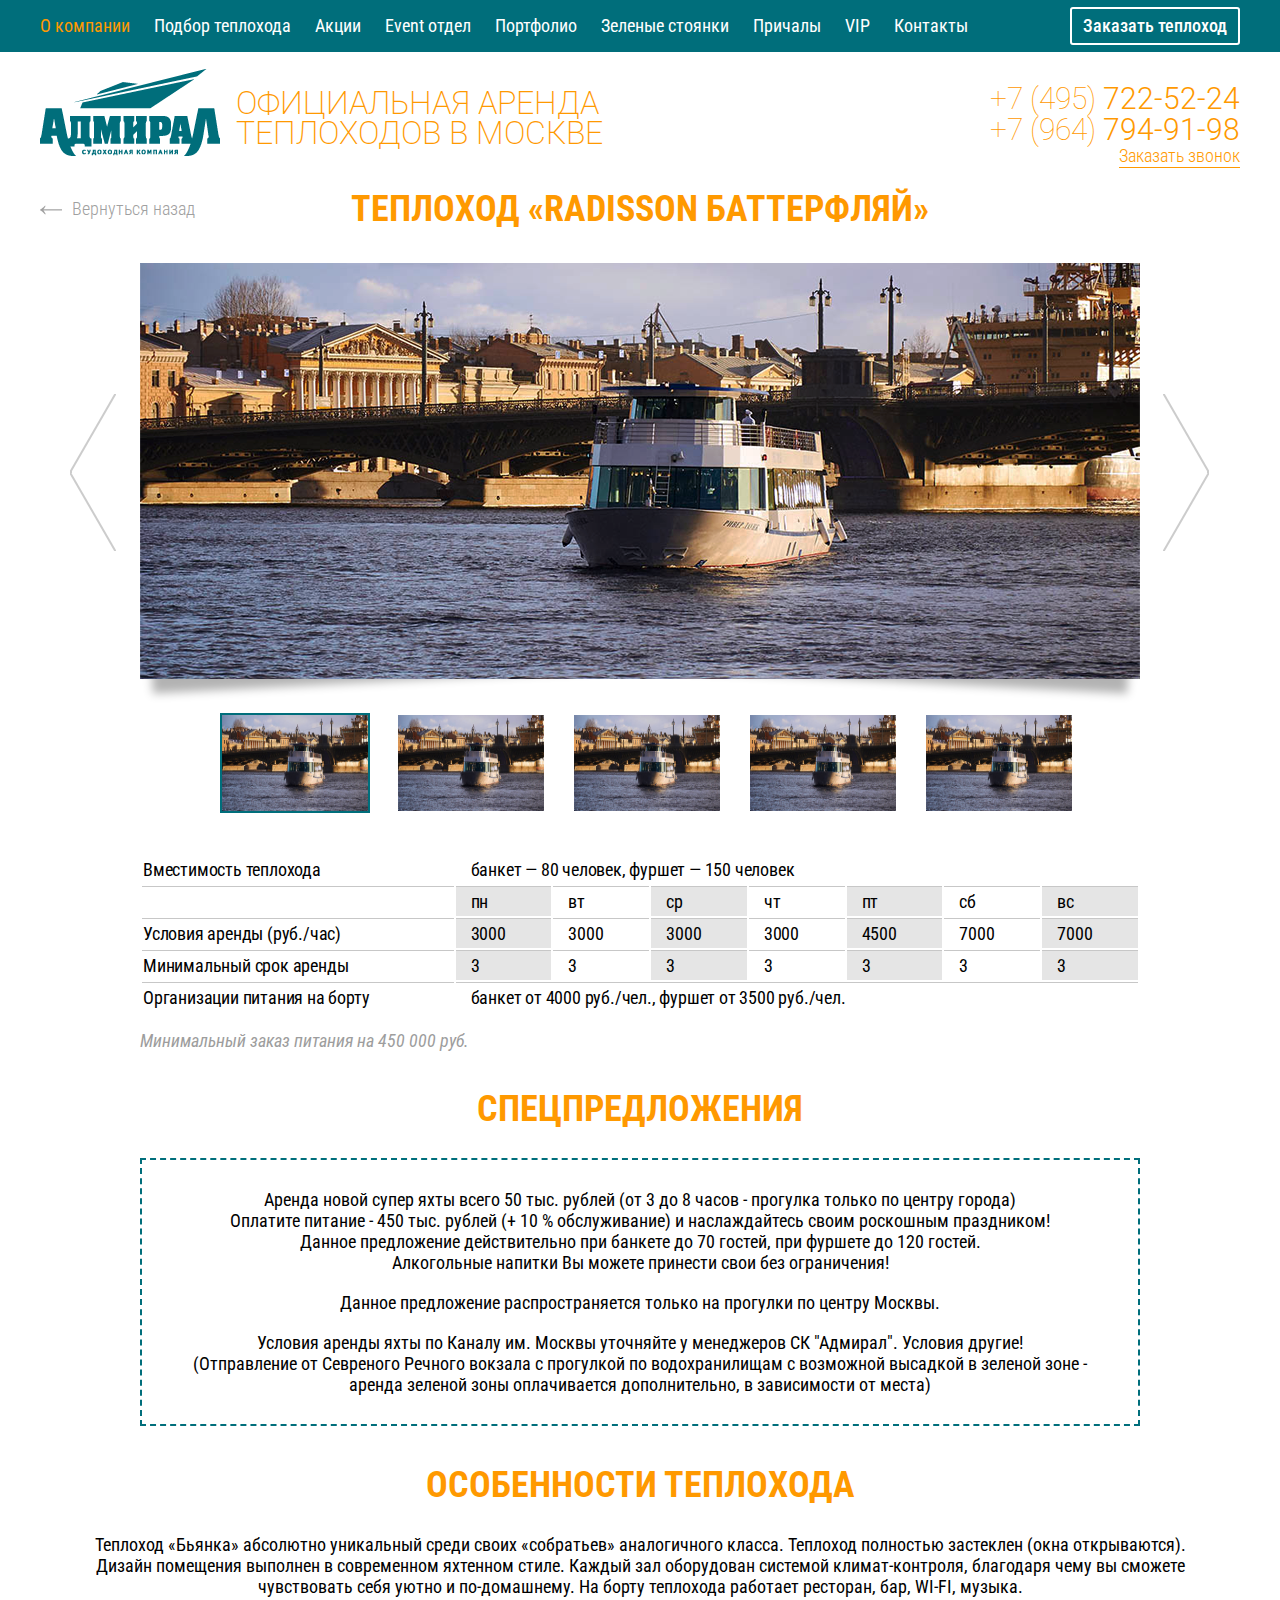
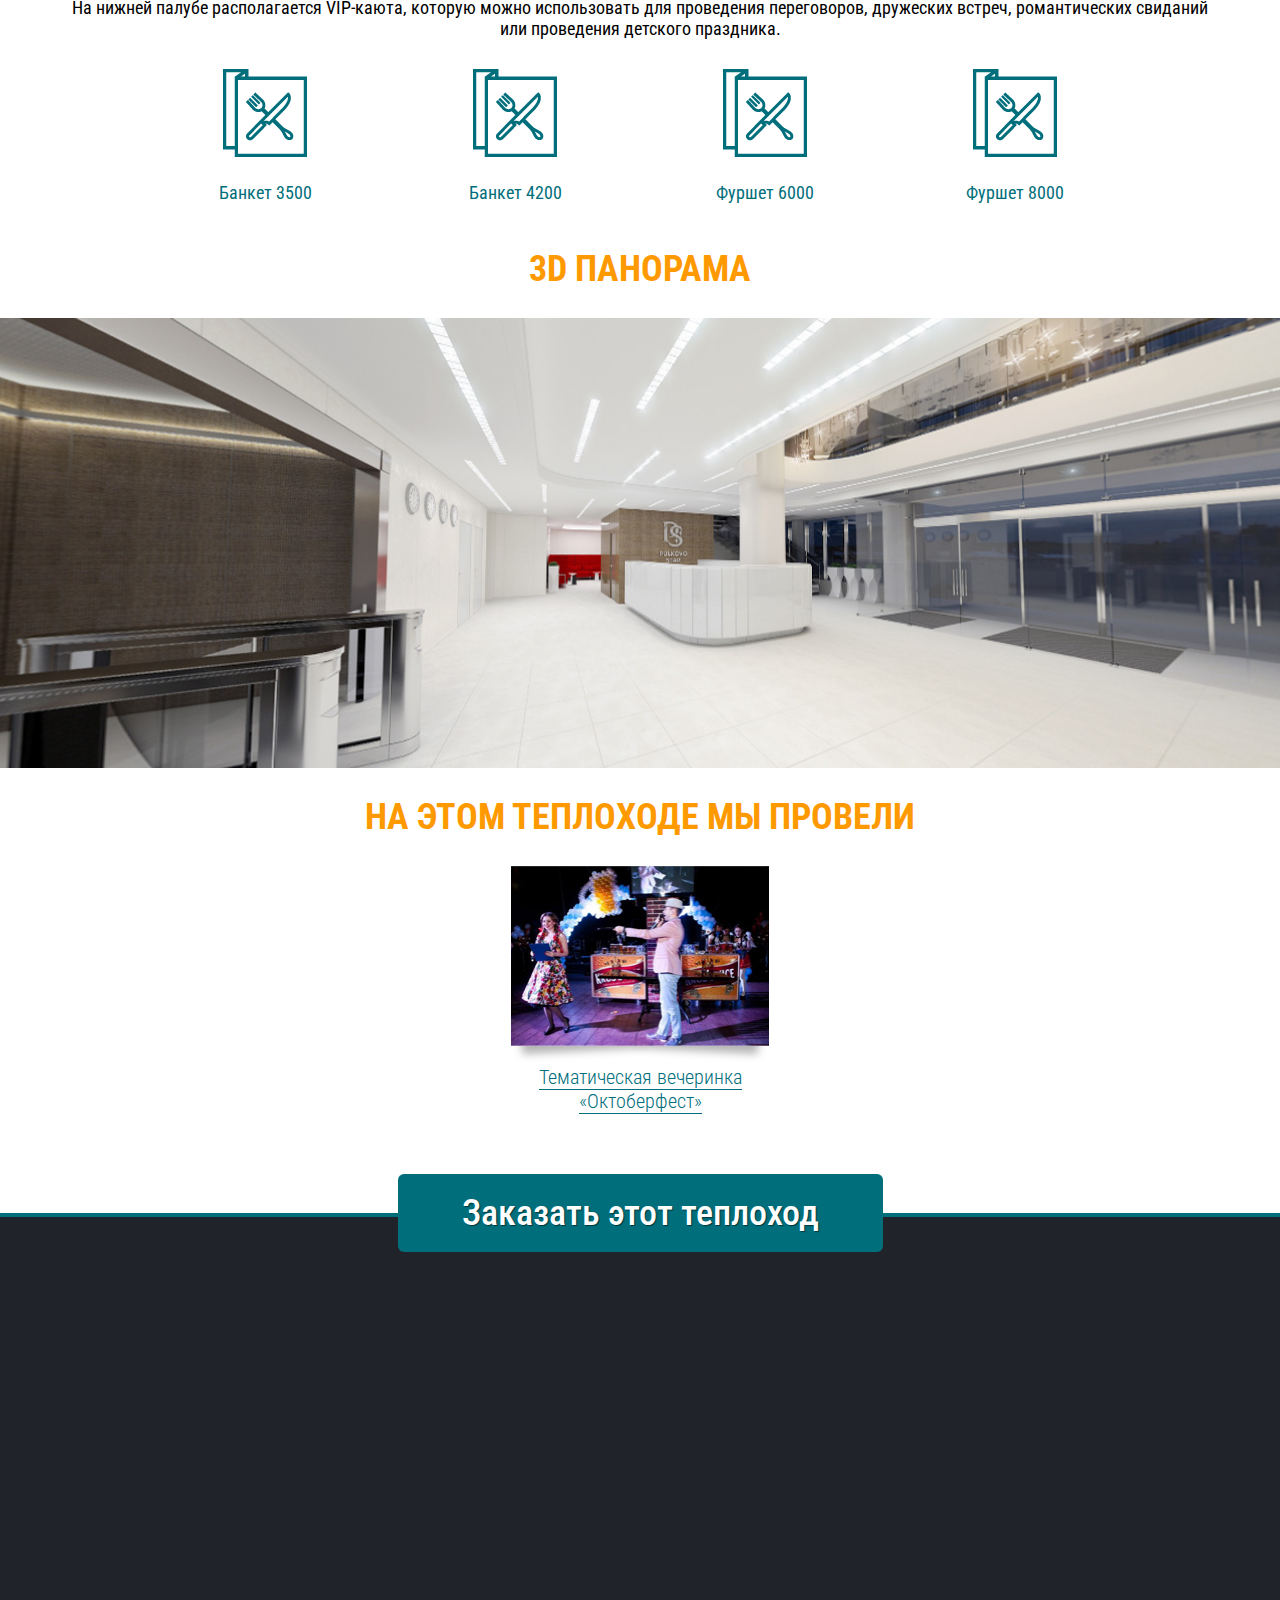
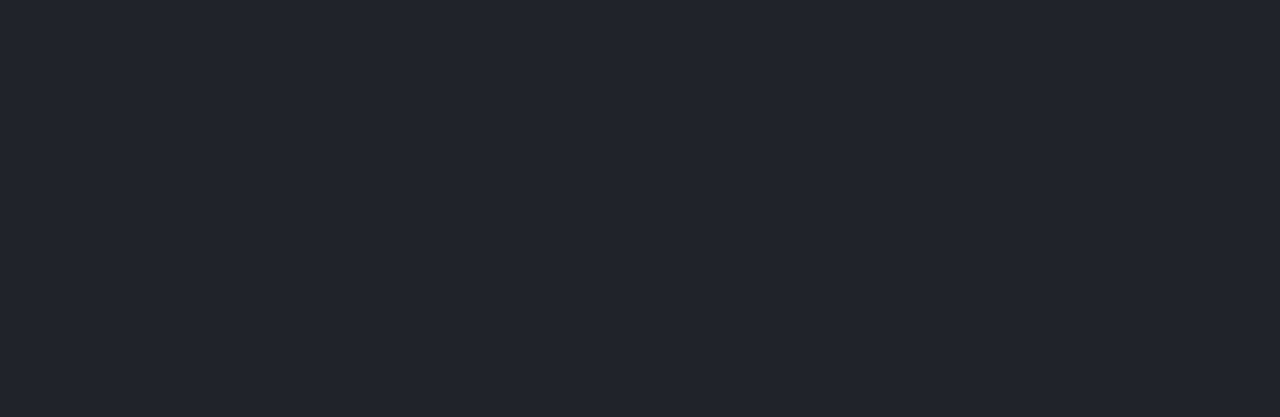
==== commit 572aaa04: "fix validation" ====
--- a/card.html
+++ b/card.html
@@ -69,7 +69,7 @@
         <div class="contacts">
           <p class="contacts__number contacts__number--orange"><span>+7 (495)</span> 722-52-24</p>
           <p class="contacts__number contacts__number--orange"><span>+7 (964)</span> 794-91-98</p>
-          <a href="#" class="call-link call-link--orange">Заказать звонок</a>
+          <a href="#" class="call-link call-link--orange js-get-modal" data-modal="modal-callback">Заказать звонок</a>
         </div>
       </div>
     </section>
@@ -81,7 +81,7 @@
           <a href="#" class="go-back">Вернуться назад</a>
           ТЕПЛОХОД «RADISSON БАТТЕРФЛЯЙ»
         </h2>
-        <section class="card__slider">
+        <div class="card__slider">
           <div id="sync1" class="owl-carousel">
             <div class="item"><img src="img/slider-item-1.png" alt=""></div>
             <div class="item"><img src="img/slider-item-1.png" alt=""></div>
@@ -98,14 +98,16 @@
             <div class="item"><img src="img/slider-item-1.png" alt=""></div>
             <div class="item"><img src="img/slider-item-1.png" alt=""></div>
           </div>
-        </section>
+        </div>
 
         <!-- Табличка с описанием -->
         <div class="description-table">
-          <table class="product-item__table" cellpadding="0" cellspacing="0">
+          <table class="product-item__table">
             <thead>
-              <td>Вместимость теплохода</td>
-              <td colspan="7">банкет — 80 человек, фуршет — 150 человек</td>
+              <tr>
+                <td>Вместимость теплохода</td>
+                <td colspan="7">банкет — 80 человек, фуршет — 150 человек</td>
+              </tr>
             </thead>
             <tr>
               <td></td>
@@ -138,8 +140,10 @@
               <td>3</td>
             </tr>
             <tfoot>
-              <td>Организации питания на борту</td>
-              <td colspan="7">банкет от 4000 руб./чел., фуршет от 3500 руб./чел. </td>
+              <tr>
+                <td>Организации питания на борту</td>
+                <td colspan="7">банкет от 4000 руб./чел., фуршет от 3500 руб./чел. </td>
+              </tr>
             </tfoot>
           </table>
 
@@ -230,14 +234,14 @@
       <div class="bcg"
         data-center="background-position: 50% 0px;"
         data-bottom-top="background-position: 50% 100px;"
-        data-top-bottom="background-position: 50% -100px;"
+        data-top-bottom="background-position: 50% 0px;"
         data-anchor-target="#slide-4"
       >
         <div class="curtainContainer">
             <div class="copy"
                 data-bottom-top="opacity: 0"
-                data--100-bottom="opacity: 0"
-                data--280-bottom="opacity: 1;"
+                data--100-bottom="opacity: 1;"
+                data-100-top="opacity: 1;"
                 data-anchor-target="#slide-4 .copy"
             >
               <div class="container">
@@ -258,7 +262,7 @@
     </footer>
 
     <!-- Подвал сайта -->
-    <!-- <footer class="page-footer animate-parallax">
+    <footer class="page-footer page-footer--mobile animate-parallax">
       <div class="container">
         <h4 class="page-footer__title big-title">Официальная аренда теплоходов<br/> в Москве</h4>
         <div class="contacts">
@@ -271,7 +275,9 @@
           <a href="#" class="social__button social__button--vk">Вконтакте</a>
         </div>
       </div>
-    </footer> -->
+    </footer>
+
+    <!-- Модальные окна -->
 
     <!-- Модальное окно - Заказать теплоход -->
     <div class="modal-overlay"></div>
@@ -325,6 +331,30 @@
       </div>
     </div>
 
+    <!-- Модальное окно - Заказать обратный звонок -->
+    <div class="modal-overlay"></div>
+    <div class="modal modal-callback">
+      <div class="modal__wrapper">
+        <div class="modal__container">
+          <a href="#" class="modal__close js-close-modal">Закрыть окно</a>
+          <h2 class="section-title modal__title">Заказать обратный звонок</h2>
+
+          <form action="#" method="post">
+            <label for="call-name">Представьтесь, пожалуйста</label>
+            <input type="text" class="custom-input" id="call-name" required>
+
+            <label for="call-telephone">Ваше номер телефона</label>
+            <input type="text" class="custom-input" id="call-telephone" required>
+
+            <p class="field-required">Оба поля обязательны для заполнения, спасибо</p>
+
+            <button type="submit" class="custom-button">Позвоните мне</button>
+          </form>
+
+        </div>
+      </div>
+    </div>
+    
     <script src="js/libraries.js"></script>
     <script src="js/owl.carousel.min.js"></script>
     <script src="js/jquery.autocomplete-dist.js"></script>
--- a/css/style-dist.css
+++ b/css/style-dist.css
@@ -1 +1 @@
-.col-1{width:8.33333333%;float:left}.col-2{width:16.66666667%;float:left}.col-3{width:25%;float:left}.col-4{width:33.33333333%;float:left}.col-5{width:41.66666667%;float:left}.col-6{width:50%;float:left}.col-7{width:58.33333333%;float:left}.col-8{width:66.66666667%;float:left}.col-9{width:75%;float:left}.col-10{width:83.33333333%;float:left}.col-11{width:91.66666667%;float:left}.col-12{width:100%;float:left}.container{max-width:1220px;padding:0 10px;margin:0 auto}.row:after{content:"";clear:both;display:table}.row--inline{font-size:0}.pull-left{float:left}.pull-right{float:right}body{font-weight:300;font-family:Roboto Condensed,sans-serif}a{color:#fff;font-size:18px;line-height:30px;text-decoration:none}p{font-size:16px;line-height:18px;font-weight:400}.text--mt0{margin-top:0}.main-title{color:#fff;font-size:32px;font-weight:200;line-height:30px;text-transform:uppercase;font-family:Roboto,sans-serif}.big-title{color:#fff;font-size:48px;font-weight:200;line-height:45px;text-transform:uppercase;font-family:Roboto,sans-serif}.section-title{color:#f90;font-size:36px;line-height:38px;font-weight:700;text-align:center;text-transform:uppercase;position:relative}.letter-link{color:#0e8d96;font-size:18px;line-height:20px;transition:.2s linear all}.letter-link span{border-bottom:1px solid #0e8d96}.letter-link:hover{color:#12b9c5}.letter-link:active{color:#0a6167}.letter-link:before{content:"";width:28px;height:34px;margin-right:12px;display:inline-block;vertical-align:middle;background:url(../img/letter-icon.png) no-repeat}.letter-link--bottom{position:absolute;bottom:20px}.go-back{color:#a0a0a0;text-align:left;font-size:18px;font-weight:300;line-height:38px;text-transform:none;transition:.2s linear all;position:absolute;left:0}.go-back:before{content:"";width:22px;height:10px;margin-right:10px;display:inline-block;vertical-align:middle;background:url(../img/back-arrow.png) no-repeat}.go-back:hover{opacity:.7}.owl-carousel .owl-wrapper:after{content:".";display:block;clear:both;visibility:hidden;line-height:0;height:0}.owl-carousel{display:none;position:relative;width:100%;-ms-touch-action:pan-y}.owl-carousel .owl-wrapper{display:none;position:relative;-webkit-transform:translate3d(0,0,0)}.owl-carousel .owl-wrapper-outer{overflow:hidden;position:relative;width:100%}.owl-carousel .owl-wrapper-outer.autoHeight{transition:height 500ms ease-in-out}.owl-carousel .owl-item{float:left}.owl-controls .owl-page,.owl-controls .owl-buttons div{cursor:pointer}.owl-controls{-webkit-user-select:none;-moz-user-select:none;-ms-user-select:none;user-select:none;-webkit-tap-highlight-color:transparent}.owl-carousel .owl-wrapper,.owl-carousel .owl-item{-webkit-backface-visibility:hidden;-moz-backface-visibility:hidden;-ms-backface-visibility:hidden;-webkit-transform:translate3d(0,0,0);-moz-transform:translate3d(0,0,0);-ms-transform:translate3d(0,0,0)}.owl-prev,.owl-next{font-size:0;width:42px;height:42px;position:absolute;top:45%;background:url(../img/slider-arrows.png) no-repeat}.owl-prev{left:-50px}.owl-prev:hover{background-position:0 -59px}.owl-next{right:-50px;background-position:-72px 0}.owl-next:hover{background-position:-72px -59px}#sync1 .item{width:1000px;margin:30px auto}#sync2{width:880px;margin:0 auto}#sync2 .item{width:150px;height:100px;margin:0 20px;cursor:pointer;border:2px solid transparent}#sync2 .item img{width:100%;height:100%}#sync2 .item:hover{background-color:#f90}#sync2 .synced .item{background-color:#006e7b}#sync1 .owl-prev,#sync1 .owl-next{font-size:0;width:47px;height:160px;position:absolute;top:50%;-webkit-transform:translateY(-50%);-ms-transform:translateY(-50%);transform:translateY(-50%);background:url(../img/card-slider-arrows2.png) no-repeat}#sync1 .owl-prev{left:-70px;background-position:0 1px}#sync1 .owl-prev:hover{background-position:0 -162px}#sync1 .owl-next{right:-70px;background-position:-67px 1px}#sync1 .owl-next:hover{background-position:-67px -162px}#sync1 .item{position:relative}#sync1 .item:before,#sync1 .item:after{z-index:-1;position:absolute;content:"";bottom:17px;left:10px;width:48%;top:80%;box-shadow:0 15px 10px rgba(0,0,0,.3);-webkit-transform:rotate(-3deg);-ms-transform:rotate(-3deg);transform:rotate(-3deg)}#sync1 .item:after{-webkit-transform:rotate(3deg);-ms-transform:rotate(3deg);transform:rotate(3deg);right:10px;left:auto}.btn-order{padding:2px 0;min-width:170px;font-weight:500;border-radius:3px;text-align:center;display:inline-block;vertical-align:top;border:2px solid #fff;transition:.1s linear all}.btn-order:hover{color:#f90;background-color:#fff}.btn-order:active{color:#e68a00}.call-link{font-weight:300;line-height:22px;vertical-align:top;display:inline-block;border-bottom:1px solid #fff;transition:.2s linear all}.call-link:hover{color:#006e7b;border-color:#006e7b}.call-link--orange{color:#f90;border-color:#f90}.btn{color:#fff;width:485px;margin:0 auto;display:block;font-weight:500;padding:21px 10px;font-size:36px;line-height:36px;text-align:center;border-radius:6px;text-shadow:1px 1px 1px rgba(0,0,0,.5);background-color:#006e7b;transition:.2s linear all}.btn--big{width:635px}.btn--bottom{z-index:2;position:absolute;left:0;right:0;bottom:-39px;margin:auto}.btn--top{z-index:2;position:absolute;left:0;right:0;bottom:-39px;margin:auto}.btn:hover{background-color:#008e9f}.btn:active{background-color:#004e57}.search-link{font-size:36px;font-weight:700;line-height:38px;color:#f90;display:inline-block;vertical-align:top;text-transform:uppercase;border-bottom:2px dashed #f90;font-family:Roboto Condensed,sans-serif;transition:.2s linear all}.search-link:hover{color:#006e7b;border-color:#006e7b}.search-link:active{color:#004048;border-color:#004048}.sorting{margin:20px 0;font-size:24px;line-height:30px;text-align:center}.sorting__link{padding:0 5px;font-size:24px;line-height:26px;color:#006e7b;transition:.1s linear all;border-radius:3px;border-bottom:1px dashed #006e7b}.sorting__link:hover{color:#f90;border-bottom-color:#f90}.sorting .active{color:#fff;background-color:#f90;border-bottom-color:transparent}.btn-more{color:#fff;font-size:18px;min-width:104px;padding:6px 10px;text-align:center;border-radius:3px;transition:.2s linear all;background-color:#006e7b;text-shadow:1px 1px 0 rgba(0,0,0,.5)}.btn-more:hover{background-color:#008e9f}.btn-more:active{background-color:#004e57}form *{font-family:Roboto Condensed,sans-serif}input,select,textarea,button{border:0;outline:none}select{width:100%;box-shadow:none;background:#fff;border-radius:0!important}textarea{resize:vertical}label{font-weight:400;cursor:pointer;font-size:18px;line-height:21px;margin:13px 0 4px;display:inline-block;vertical-align:middle}button{cursor:pointer}.form-wrapper{width:908px;margin:0 auto;text-align:left;padding:0 20px 20px;border:2px solid #d5d5d5}.custom-input{width:100%;height:42px;padding:10px;font-size:16px;border-radius:1px;transition:.1s linear all;border:1px solid #c6c6c6}.custom-input:focus{border-color:#f90}textarea.custom-input{height:120px}.custom-button{width:100%;color:#fff;display:block;font-size:36px;line-height:38px;padding:20px 10px;border-radius:7px;margin-top:14px;text-shadow:2px 2px 0 rgba(0,0,0,.4);background-color:#c6c6c6;transition:.2s linear all}.custom-button:hover{background-color:#d8d8d8}.custom-button:active{background-color:#b4b4b4}.custom-date{width:100%;background:url(../img/icon-date.png) no-repeat;background-position:93% 50%}.custom-date::-webkit-inner-spin-button{display:none}.custom-date::-webkit-calendar-picker-indicator{color:transparent;width:22px;height:22px;font-size:0}.custom-date::-webkit-calendar-picker-indicator:hover{background-color:transparent}.custom-date:focus{background-image:url(../img/icon-date--active.png)}.custom-select{width:100%;height:42px;overflow:hidden;transition:.2s linear all;border-radius:1px;border:1px solid #c6c6c6;background:#fff url(../img/select-icon.png) no-repeat 93% 50%}.custom-select:focus{border-color:#f90}.custom-select select{width:100%;height:42px;padding:10px;font-size:16px;background:transparent;-webkit-appearance:none}.custom-check{display:none}.custom-check+label{margin:0;color:#006e7b;cursor:pointer;font-size:18px}.custom-check+label::before{content:"";width:18px;height:18px;margin-right:5px;display:inline-block;vertical-align:middle;background-image:url(../img/check-sprite.png);background-repeat:no-repeat;background-position:0 -1px}.custom-check+label:hover{color:#f90}.custom-check:hover+label::before{background-position:0 -25px}.custom-check:checked+label{color:#f90}.custom-check:checked+label::before{background-position:0 -48px}.custom-type-button{display:none}.custom-type-button+label{margin:0;font-size:18px;color:#006e7b;position:relative;text-align:center}.custom-type-button+label span{display:block;margin-top:10px}.custom-type-button:checked+label{color:#f90}.custom-search{height:60px;font-size:18px;margin-top:10px;border-radius:4px;padding:0 20px 0 55px;background:url(../img/icon-loupe.png) no-repeat;background-position:1% 50%}.custom-search:focus{background-image:url(../img/icon-loupe--active.png)}.search-wrapper{width:940px;margin:10px auto 0}.search-example{margin:3px 0;color:#949494;font-size:18px;line-height:20px;text-align:left}.search-example a{color:#006e7b;transition:.2s linear all}.search-example a:hover{color:#009cae}.form-search{min-width:1200px;padding:20px 0 65px;text-align:center;position:relative;border-bottom:4px solid #006e7b}.form-search .search-link{margin-bottom:16px}.form-search .row{margin-bottom:10px}.form-search .col-3{width:21%;margin-right:72px}.form-search .col-3:last-child{width:18%;margin-right:0}.form-search__wrapper{text-align:left;padding:0 14px;border:1px solid #c5c5c5;transition:.2s linear all;display:none}.form-search__wrapper.active{display:inherit}.form-search__item{margin:10px 0;font-size:24px;line-height:30px}.form-search__item span{display:block;font-size:18px;line-height:21px}.form-search__list li{display:block;margin:10px 0}.row--input-search{margin:15px 0 30px!important}.row--input-search label{width:295px;float:left}.row--input-search .custom-search{width:845px;float:right;margin-top:6px}.form-typeboat{border:0;text-align:center}.form-typeboat__column{width:14.2%;text-align:center;display:inline-block;vertical-align:top}.field-required{color:#9c9c9c;font-size:18px;font-weight:300;line-height:21px;font-style:italic;text-align:center}.autocomplete-suggestions{overflow:auto;cursor:pointer;color:#006e7b;border:1px solid #c6c6c6;background:rgba(255,255,255,.95)}.autocomplete-suggestion{width:100%;padding:7px;font-size:18px;font-weight:400;line-height:40px;white-space:nowrap;overflow:hidden}.autocomplete-selected{color:#fff;background:#006e7b}.autocomplete-suggestions strong{font-weight:400;color:#f90}.autocomplete-group strong{display:block;border-bottom:1px solid #c6c6c6}.page-header{padding:7px 0;min-width:1200px;background:#006e7b}.page-header--fixed{width:100%;position:fixed;top:0;left:0;z-index:9}.page-header__btn{float:right;text-align:right}.header-margin{margin-top:52px}.main-nav{padding:4px 0}.main-nav__link{font-weight:400;margin-right:20px;display:inline-block;vertical-align:top;position:relative;text-decoration:none;transition:.2s linear all}.main-nav__link:last-child{margin-right:0}.main-nav__link:hover>a,.main-nav__link.active>a{color:#f90}.main-nav__link:active>a{color:#cc7a00}.main-nav__link:hover .main-nav__submenu{display:block}.main-nav__submenu{bottom:0;width:100%;padding:0 5px;position:absolute;border-radius:2px;-webkit-transform:translateY(100%);-ms-transform:translateY(100%);transform:translateY(100%);background:rgba(255,255,255,.9);display:none}.main-nav__submenu-link{list-style:none}.main-nav__submenu-link a{display:block;color:#006e7b}.main-nav__submenu-link:hover>a,.main-nav__submenu-link.active>a{color:#f90}.main-nav__submenu-link:active>a{color:#cc7a00}.sub-header{padding:17px 0;min-width:1200px}.page-footer{min-width:1200px;overflow:hidden;text-align:center;border-top:4px solid #006e7b}.page-footer__title{text-align:center;margin-bottom:100px}.page-footer .contacts{width:100%;float:none;margin-bottom:30px;text-align:center}.page-footer .contacts__number{font-size:36px}.social{width:340px;margin:0 auto}.social__button{width:65px;height:65px;font-size:0;margin:0 8px;display:inline-block;vertical-align:top;transition:.2s linear all;background:url(../img/social-sprite.png) no-repeat}.social__button--inst{background-position:0 0}.social__button--inst:hover{background-position:0 -83px}.social__button--lj{background-position:-84px 0}.social__button--lj:hover{background-position:-84px -83px}.social__button--fb{background-position:-168px 0}.social__button--fb:hover{background-position:-168px -83px}.social__button--vk{background-position:-252px 0}.social__button--vk:hover{background-position:-252px -83px}.product-item{margin:23px 0 22px}.product-item__img,.product-item__desc{float:left}.product-item__desc{width:800px}.product-item__img{width:320px;margin-right:23px}.product-item__img img{width:100%}.product-item__title{font-size:24px;line-height:25px;color:#006e7b;transition:.2s linear all;margin-bottom:2px;display:inline-block;vertical-align:top}.product-item__title span{border-bottom:1px solid #006e7b}.product-item__title--vip{position:relative}.product-item__title--vip:after{content:"";width:44px;height:23px;margin-left:10px;display:inline-block;vertical-align:middle;background-image:url(../img/vip-icon.png);background-repeat:no-repeat}.product-item__title:hover{color:#009cae}.product-item__title:active{color:#005762}.product-item__table{width:100%;height:159px;display:block;text-align:left;font-size:18px;font-weight:400;margin-bottom:5px;letter-spacing:-.2px}.product-item__table td{min-width:60px}.product-item__table tbody td{border-top:1px solid #c7c7c7}.product-item__table tbody td:nth-child(2n){background-color:#e5e5e5}.product-item__table tfoot td{border-top:1px solid #c7c7c7}.product-item__table td:not(:first-child){padding:4px 20px 4px 15px}.results{min-width:1200px;padding:40px 0 55px;position:relative}.img-shadow{position:relative}.img-shadow:before,.img-shadow:after{z-index:-1;position:absolute;content:"";bottom:15px;left:10px;width:47%;top:80%;box-shadow:0 12px 9px rgba(0,0,0,.3);-webkit-transform:rotate(-3deg);-ms-transform:rotate(-3deg);transform:rotate(-3deg)}.img-shadow:after{-webkit-transform:rotate(3deg);-ms-transform:rotate(3deg);transform:rotate(3deg);right:10px;left:auto}.portfolio{position:relative}.portfolio .row{padding-bottom:80px}.portfolio .section-title{margin:5px 0}.portfolio__item{width:257px;margin:20px;min-height:300px;text-align:center;display:inline-block;vertical-align:top}.portfolio__item__head{width:100%;padding:10px;display:block;min-height:40px;font-size:18px;line-height:20px;text-align:left;font-style:italic;padding-left:47px;position:relative;background-color:#f90}.portfolio__item__head:before{content:"";width:24px;height:19px;display:block;position:absolute;top:50%;left:13px;-webkit-transform:translateY(-50%);-ms-transform:translateY(-50%);transform:translateY(-50%);background:url(../img/icon-boat.png) no-repeat}.portfolio__item__wrapper{width:257px;display:block;position:relative;margin-bottom:15px}.portfolio__item__wrapper img{width:100%;display:block;transition:.2s linear all}.portfolio__item .img-shadow:before,.portfolio__item .img-shadow:after{width:46%;bottom:8px}.portfolio__item__link{font-size:18px;font-weight:400;line-height:21px;color:#006e7b;transition:.1s linear all;border-bottom:1px solid #006e7b}.portfolio__item__link:hover{border-bottom-color:transparent}.gallery__item{overflow:hidden;display:inline-block;vertical-align:top;border:2px solid #000;border:2px solid #fff}.gallery__item img{position:relative;width:101%;top:50%;-webkit-transform:translateY(-50%);-ms-transform:translateY(-50%);transform:translateY(-50%)}.gallery [class*=col-]{float:none}.gallery .img-1{height:400px}.gallery .img-2{height:385px}.gallery .img-3{height:224px}.gallery .img-4{height:190px}.gallery .img-2.col-4 img{-webkit-transform:translateY(-50%) scale(1.5);-ms-transform:translateY(-50%) scale(1.5);transform:translateY(-50%) scale(1.5)}.contact-info{padding-bottom:10px}.contact-info .section-title{margin-top:10px}.contact-info__item{padding:0 20px;text-align:center}.contact-info__item p,.contact-info__item span{font-size:18px;line-height:21px;font-weight:400}.contact-info__item span{display:block}.contact-info__image{min-height:115px}.contact-info__head{font-size:24px;line-height:26px;font-weight:600;color:#006e7b;margin:15px 0 5px}.contact-info__link{font-weight:400;line-height:18px;color:#006e7b;transition:.1s linear all;border-bottom:1px solid #006e7b}.contact-info__link:hover{border-bottom-color:transparent}.map-block{height:620px;position:relative}.map-block .map{width:100%;height:620px}@-webkit-keyframes animate-modal{0%{-webkit-transform:translateY(-1000px);transform:translateY(-1000px)}100%{-webkit-transform:translateY(0);transform:translateY(0)}}@keyframes animate-modal{0%{-webkit-transform:translateY(-1000px);transform:translateY(-1000px)}100%{-webkit-transform:translateY(0);transform:translateY(0)}}@-webkit-keyframes animate-overlay{0%{-webkit-transform:translateY(-1000px);transform:translateY(-1000px)}100%{-webkit-transform:translateX(0);transform:translateX(0)}}@keyframes animate-overlay{0%{-webkit-transform:translateY(-1000px);transform:translateY(-1000px)}100%{-webkit-transform:translateX(0);transform:translateX(0)}}body,html{height:100%}.modal-overlay{position:fixed;top:0;left:0;right:0;bottom:0;background:rgba(0,110,123,.8);z-index:10;display:none}.modal-overlay--open{display:block;-webkit-animation:animate-overlay .1s;animation:animate-overlay .1s}.modal{position:fixed;top:0;left:0;width:100%;height:100%;z-index:20;vertical-align:middle;display:none}.modal--open{display:table;-webkit-animation:animate-modal .6s;animation:animate-modal .6s}.modal__wrapper{width:100%;height:100%;display:table-cell;vertical-align:middle}.modal__container{width:948px;padding:15px 20px;background:#fff;position:relative;margin:0 auto}.modal__close{position:absolute;top:32px;right:23px;width:11px;height:11px;font-size:0;display:block;background:url(../img/icon-cros.png) no-repeat}.modal__close:hover{background-position:-16px 0}.modal__title{margin:5px 0;text-align:left;display:inline-block;vertical-align:middle}.modal-order__row .col:not(:last-child){padding-right:22px}.modal-order label span{color:#9c9c9c;font-weight:300;font-style:italic}.modal-callback .modal__container{width:455px}.modal-callback .modal__title{font-size:28px}*,*:after,*:before{box-sizing:border-box}body,html{margin:0;padding:0;height:auto!important}ul,h1{margin:0;padding:0}a{border:none;outline:none}.promo{padding:17px 0;min-height:550px;min-width:1200px;border-bottom:4px solid #006e7b;background:#adb4b8 url(../img/bg-promo.jpg) no-repeat;background-position:70% 50%;background-size:cover;position:relative}.logo{float:left;width:600px}.logo__image,.logo .main-title{display:inline-block;vertical-align:middle}.logo__image{width:180px;margin-right:12px}.logo__image img{width:180px}.logo .main-title{width:380px}.logo .main-title--orange{color:#f90}.contacts{width:260px;float:right;padding-top:14px;text-align:right}.contacts__number{margin:0;color:#fff;font-size:30px;font-weight:300;line-height:31px;font-family:Roboto,sans-serif}.contacts__number span{font-weight:100}.contacts__number--orange{color:#f90}.services{padding:40px 0 20px;text-align:center;min-width:1200px}.services .section-title{margin-bottom:46px}.services__text{font-size:18px;line-height:21px}.services__text--big{font-size:24px;line-height:26px;margin-top:50px}.services__text--grey{color:#949494;padding:0 40px}.services__block{width:835px;margin:0 auto 35px}.services__item{padding:0 10px;position:relative}.services__item:before{content:"";width:35px;height:35px;display:block;position:absolute;right:-20px;top:45px;background:url(../img/plus-icon.png) no-repeat}.services__item:last-child:before{display:none}.services__item__img{height:92px}.services__item__img img{max-width:130px}.services__item__head{color:#006e7b;font-size:24px;font-weight:400;line-height:30px;margin-bottom:18px}.photo{min-height:600px;min-width:1200px}.photo .container{position:relative;min-height:600px}.photo__title{text-align:right;position:absolute}.photo__title--bottom{bottom:15px;right:0}.photo__title--top{top:30px;right:0}.photo--bg2{background:#89a3bc url(../img/bg-2.jpg) no-repeat;background-position:top center;background-size:cover}.photo--bg3{background:#023274 url(../img/bg-3.jpg) no-repeat;background-position:top center;background-size:cover}.photo--bg4{background:#7fa2ca url(../img/bg-4.jpg) no-repeat;background-position:top center;background-size:cover}.photo--bg5{min-height:450px;background:#d9d6cf url(../img/bg-5.jpg) no-repeat;background-position:top center;background-size:cover}.working{min-width:1200px;padding:0 0 25px;text-align:center}.working__text{font-size:18px;line-height:21px}.working__text--wrapper{width:70%;margin:35px auto 70px}.working__text--grey{color:#949494}.process{text-align:center;margin-bottom:30px}.process .col-3{width:20%;padding:0 20px}.process__item{position:relative}.process__item__img{height:110px;position:relative}.process__item__img img{position:absolute;top:50%;left:50%;-webkit-transform:translate(-50%,-50%);-ms-transform:translate(-50%,-50%);transform:translate(-50%,-50%)}.process__item p{font-size:20px;line-height:22px}.process__item:before{content:"";width:41px;height:41px;display:block;position:absolute;right:-18px;top:54px;background:url(../img/arrow-icon.png) no-repeat}.process__item:last-child:before{display:none}.advantage{min-width:1200px;padding-bottom:15px}.advantage .section-title{margin:40px 0 35px;text-align:center}.advantage__text{font-size:18px;line-height:21px;text-align:center}.advantage__text--grey{color:#949494}.advantage__wrapper{font-size:0;width:1080px;margin:0 auto}.advantage__item{width:50%;font-size:0;padding:0 40px 0 45px;position:relative;margin-bottom:40px;display:inline-block;vertical-align:top}.advantage__item__img,.advantage__item__text{display:inline-block;vertical-align:middle}.advantage__item__img{margin:0;width:20%;margin-right:4%;text-align:center}.advantage__item__text{width:76%}.advantage__item__title,.advantage__item p{margin:3px 0;font-size:18px;line-height:21px}.advantage__item__title{color:#006e7b;font-weight:700}.advantage__item p{font-weight:400}.advantage__item:before{content:"";width:44px;height:44px;display:block;position:absolute;left:-10px;top:50%;-webkit-transform:translateY(-50%);-ms-transform:translateY(-50%);transform:translateY(-50%);background:url(../img/check-icon.png) no-repeat}.reviews{min-width:1200px;text-align:center;padding:0 0 12px}.reviews .owl-carousel{width:1080px;margin:0 auto}.reviews .owl-item{width:360px!important}.reviews__wrapper{min-height:363px;position:relative;padding:30px 16px 55px;border:2px solid #d5d5d5}.reviews__wrapper p{margin:10px 0;font-size:14px;line-height:16px;font-style:italic;font-weight:500}.reviews__wrapper:before{content:"";width:45px;height:23px;display:block;background:url(../img/review-icon.png) no-repeat;position:absolute;bottom:-23px;left:7px}.reviews__item{width:350px;text-align:left;position:relative;display:inline-block;vertical-align:top}.reviews__item__img{margin:0;width:auto;height:55px}.reviews__item__img--big img{position:relative;top:-15px}.author{margin-top:30px}.author__avatar,.author__about{display:inline-block;vertical-align:middle}.author__avatar{margin:0 6px 0 10px;width:50px;height:50px;text-align:center}.author__avatar img{width:100%;height:auto;border-radius:100%}.author__avatar--empty img{width:40px;border-radius:0}.author__about{width:260px}.author__about p{margin:0}.author__about__name{font-size:18px;line-height:21px;font-weight:700;color:#006e7b}.author__about__prof{font-size:14px;line-height:16px;font-weight:400}.application-form{min-width:1200px;text-align:center;padding:0 0 90px;position:relative}.application-form label span{color:#9c9c9c;font-weight:300;font-style:italic}.application-form .section-title{margin-bottom:20px}.application-form .col:not(:last-child){padding-right:22px}.options{min-width:1200px;text-align:center}.options__text{width:75%;font-size:24px;line-height:27px;margin:20px auto}.options__item{width:20%;margin:10px 0;padding:0 30px;display:inline-block;vertical-align:top}.options__item__img{min-height:97px;position:relative;display:inline-block;vertical-align:top}.options__item__img img{max-width:110px;position:absolute;left:50%;top:50%;-webkit-transform:translate(-50%,-50%);-ms-transform:translate(-50%,-50%);transform:translate(-50%,-50%)}.options__item p{font-size:20px;line-height:23px}.selection{min-width:1200px}.selection .section-title{margin-bottom:0}.selection__text{font-size:18px;line-height:20px;margin-bottom:0}.selection .row--inline{margin-bottom:15px}.card{min-width:1200px}.card .section-title{margin:5px 0}.card__slider{width:1000px;margin:0 auto 30px;text-align:center}.card .description-table{width:1000px;margin:40px auto}.card .description-table .product-item__table{display:table}.card .description-table__text{color:#9d9d9d;font-size:18px;font-style:italic}.specials{min-width:1200px;text-align:center;margin-bottom:40px}.specials .container{width:1020px}.specials__wrapper{padding:10px 20px;border:2px dashed #006e7b}.specials__wrapper p{font-size:18px;line-height:21px;margin:19px 0}.particulars{min-width:1200px;text-align:center}.particulars__text{padding:0 30px;font-size:18px;line-height:21px}.food-service{width:1000px;margin:30px auto}.food-service__item{transition:.2s linear all;display:inline-block;vertical-align:top}.food-service__item img{width:84px}.food-service__item p{color:#006e7b;font-size:18px}.food-service__item:hover{opacity:.7}.measures{min-width:1200px;position:relative;text-align:center;padding-bottom:80px}.measures .section-title{margin-bottom:0}.measures__item{width:258px;margin:20px 10px;display:inline-block;vertical-align:top}.measures__item__wrapper{width:258px;margin:10px 0;display:inline-block;vertical-align:top}.measures__item__wrapper img{width:100%}.measures__item .img-shadow:before,.measures__item .img-shadow:after{width:46%;bottom:16px}.measures__item__link{font-size:20px;line-height:24px;color:#006e7b;transition:.1s linear all;border-bottom:1px solid #006e7b}.measures__item__link:hover{border-bottom-color:transparent}.info-meet{text-align:center}.info-meet .section-title{margin:5px 0;padding:0 15%}.info-meet__boat,.info-meet__date{color:#fff;padding:9px;margin:10px 5px;min-width:130px;font-style:italic;display:inline-block;vertical-align:top;padding-left:35px}.info-meet__boat{background-color:#f90;background-image:url(../img/icon-boat.png);background-repeat:no-repeat;background-position:12px 50%;padding-left:42px}.info-meet__date{background-color:#006e7b;background-image:url(../img/icon-calendar.png);background-repeat:no-repeat;background-position:10% 45%}.info-meet p{font-size:18px;line-height:21px}.video-meet .section-title{margin-bottom:12px}.video-meet__wrapper{width:766px;margin:0 auto;min-height:430px}.review-block{position:relative;padding-bottom:70px}.review-block .section-title{margin-bottom:10px}.review-block .reviews__wrapper>p{font-size:16px;line-height:19px;margin-bottom:14px}.review-block .reviews__item{width:1000px;margin:0 auto;text-align:center}.review-block .reviews__wrapper{min-height:150px;padding:15px 40px}.review-block .letter-link,.review-block .reviews__wrapper:before{left:50%;-webkit-transform:translateX(-50%);-ms-transform:translateX(-50%);transform:translateX(-50%)}.review-block .author{padding-left:50px}.review-block .author__about{text-align:left}.review-block .author__about__prof{width:250px}.animate-1{background-size:110%;-webkit-animation:20s linear infinite panorama;animation:20s linear infinite panorama}.animate-2{background-size:110%;-webkit-animation:15s ease infinite panorama;animation:15s ease infinite panorama}.animate-parallax{overflow:hidden;background-attachment:fixed;background-size:cover}@-webkit-keyframes panorama{0%{background-position:0 30%}50%{background-position:100% 30%}100%{background-position:0 30%}}@keyframes panorama{0%{background-position:0 30%}50%{background-position:100% 30%}100%{background-position:0 30%}}.animate-block{opacity:0;transition:.6s all linear}.animate-block.active{opacity:1}.animate-block:nth-child(1){transition-delay:.1s}.animate-block:nth-child(2){transition-delay:.35s}.animate-block:nth-child(3){transition-delay:.55s}.animate-block:nth-child(4){transition-delay:.75s}.animate-block:nth-child(5){transition-delay:.95s}.animate-icon:hover{transition:.3s linear all;-webkit-animation:1s linear infinite icon-animate;animation:1s linear infinite icon-animate}@-webkit-keyframes icon-animate{0%{-webkit-transform:rotate(0deg);transform:rotate(0deg)}25%{-webkit-transform:rotate(-7deg);transform:rotate(-7deg)}50%{-webkit-transform:rotate(0deg);transform:rotate(0deg)}75%{-webkit-transform:rotate(7deg);transform:rotate(7deg)}100%{-webkit-transform:rotate(0deg);transform:rotate(0deg)}}.curtainContainer{width:100%;height:100%;min-height:600px;position:relative}.homeSlide{width:100%;min-width:1200px}#slide-1 .bcg{background-image:url(../img/bg-2.jpg);background-repeat:no-repeat;background-attachment:fixed;background-size:cover;min-height:600px}#slide-2 .bcg{background-image:url(../img/bg-3.jpg);background-repeat:no-repeat;background-attachment:fixed;background-size:cover;min-height:600px}#slide-3 .bcg{background-image:url(../img/bg-4.jpg);background-repeat:no-repeat;background-attachment:fixed;background-size:cover;min-height:600px}#slide-4 .bcg{background-color:#20232a;background-image:url(../img/footer-bg.jpg);background-repeat:no-repeat;background-attachment:fixed;background-size:cover;min-height:800px}#slide-5 .bcg{background-image:url(../img/bg-2.jpg);background-repeat:no-repeat;background-attachment:fixed;background-size:cover;min-height:600px}#slide-1 .copy,#slide-2 .copy,#slide-3 .copy,#slide-4 .copy,#slide-5 .copy{position:absolute;bottom:40px;right:0;width:100%;text-align:right}#slide-4 .copy{top:20%;bottom:auto;text-align:center}+.col-1{width:8.33333333%;float:left}.col-2{width:16.66666667%;float:left}.col-3{width:25%;float:left}.col-4{width:33.33333333%;float:left}.col-5{width:41.66666667%;float:left}.col-6{width:50%;float:left}.col-7{width:58.33333333%;float:left}.col-8{width:66.66666667%;float:left}.col-9{width:75%;float:left}.col-10{width:83.33333333%;float:left}.col-11{width:91.66666667%;float:left}.col-12{width:100%;float:left}.container{max-width:1220px;padding:0 10px;margin:0 auto}.row:after{content:"";clear:both;display:table}.row--inline{font-size:0}.pull-left{float:left}.pull-right{float:right}body{font-weight:300;font-family:Roboto Condensed,sans-serif}a{color:#fff;font-size:18px;line-height:30px;text-decoration:none}p{font-size:16px;line-height:18px;font-weight:400}.text--mt0{margin-top:0}.main-title{color:#fff;font-size:32px;font-weight:200;line-height:30px;text-transform:uppercase;font-family:Roboto,sans-serif}.big-title{color:#fff;font-size:48px;font-weight:200;line-height:45px;text-transform:uppercase;font-family:Roboto,sans-serif}.section-title{color:#f90;font-size:36px;line-height:38px;font-weight:700;text-align:center;text-transform:uppercase;position:relative}.letter-link{color:#0e8d96;font-size:18px;line-height:20px;transition:.2s linear all}.letter-link span{border-bottom:1px solid #0e8d96}.letter-link:hover{color:#12b9c5}.letter-link:active{color:#0a6167}.letter-link:before{content:"";width:28px;height:34px;margin-right:12px;display:inline-block;vertical-align:middle;background:url(../img/letter-icon.png) no-repeat}.letter-link--bottom{position:absolute;bottom:20px}.go-back{color:#a0a0a0;text-align:left;font-size:18px;font-weight:300;line-height:38px;text-transform:none;transition:.2s linear all;position:absolute;left:0}.go-back:before{content:"";width:22px;height:10px;margin-right:10px;display:inline-block;vertical-align:middle;background:url(../img/back-arrow.png) no-repeat}.go-back:hover{opacity:.7}.owl-carousel .owl-wrapper:after{content:".";display:block;clear:both;visibility:hidden;line-height:0;height:0}.owl-carousel{display:none;position:relative;width:100%;-ms-touch-action:pan-y}.owl-carousel .owl-wrapper{display:none;position:relative;-webkit-transform:translate3d(0,0,0)}.owl-carousel .owl-wrapper-outer{overflow:hidden;position:relative;width:100%}.owl-carousel .owl-wrapper-outer.autoHeight{transition:height 500ms ease-in-out}.owl-carousel .owl-item{float:left}.owl-controls .owl-page,.owl-controls .owl-buttons div{cursor:pointer}.owl-controls{-webkit-user-select:none;-moz-user-select:none;-ms-user-select:none;user-select:none;-webkit-tap-highlight-color:transparent}.owl-carousel .owl-wrapper,.owl-carousel .owl-item{-webkit-backface-visibility:hidden;-moz-backface-visibility:hidden;-ms-backface-visibility:hidden;-webkit-transform:translate3d(0,0,0);-moz-transform:translate3d(0,0,0);-ms-transform:translate3d(0,0,0)}.owl-prev,.owl-next{font-size:0;width:42px;height:42px;position:absolute;top:45%;background:url(../img/slider-arrows.png) no-repeat}.owl-prev{left:-50px}.owl-prev:hover{background-position:0 -59px}.owl-next{right:-50px;background-position:-72px 0}.owl-next:hover{background-position:-72px -59px}#sync1 .item{width:1000px;margin:30px auto}#sync2{width:880px;margin:0 auto}#sync2 .item{width:150px;height:100px;margin:0 20px;cursor:pointer;border:2px solid transparent}#sync2 .item img{width:100%;height:100%}#sync2 .item:hover{background-color:#f90}#sync2 .synced .item{background-color:#006e7b}#sync1 .owl-prev,#sync1 .owl-next{font-size:0;width:47px;height:160px;position:absolute;top:50%;-webkit-transform:translateY(-50%);-ms-transform:translateY(-50%);transform:translateY(-50%);background:url(../img/card-slider-arrows2.png) no-repeat}#sync1 .owl-prev{left:-70px;background-position:0 1px}#sync1 .owl-prev:hover{background-position:0 -162px}#sync1 .owl-next{right:-70px;background-position:-67px 1px}#sync1 .owl-next:hover{background-position:-67px -162px}#sync1 .item{position:relative}#sync1 .item:before,#sync1 .item:after{z-index:-1;position:absolute;content:"";bottom:17px;left:10px;width:48%;top:80%;box-shadow:0 15px 10px rgba(0,0,0,.3);-webkit-transform:rotate(-3deg);-ms-transform:rotate(-3deg);transform:rotate(-3deg)}#sync1 .item:after{-webkit-transform:rotate(3deg);-ms-transform:rotate(3deg);transform:rotate(3deg);right:10px;left:auto}.btn-order{padding:2px 0;min-width:170px;font-weight:500;border-radius:3px;text-align:center;display:inline-block;vertical-align:top;border:2px solid #fff;transition:.1s linear all}.btn-order:hover{color:#f90;background-color:#fff}.btn-order:active{color:#e68a00}.call-link{font-weight:300;line-height:22px;vertical-align:top;display:inline-block;border-bottom:1px solid #fff;transition:.2s linear all}.call-link:hover{color:#006e7b;border-color:#006e7b}.call-link--orange{color:#f90;border-color:#f90}.btn{color:#fff;width:485px;margin:0 auto;display:block;font-weight:500;padding:21px 10px;font-size:36px;line-height:36px;text-align:center;border-radius:6px;text-shadow:1px 1px 1px rgba(0,0,0,.5);background-color:#006e7b;transition:.2s linear all}.btn--big{width:635px}.btn--bottom{z-index:2;position:absolute;left:0;right:0;bottom:-39px;margin:auto}.btn--top{z-index:2;position:absolute;left:0;right:0;bottom:-39px;margin:auto}.btn:hover{background-color:#008e9f}.btn:active{background-color:#004e57}.search-link{font-size:36px;font-weight:700;line-height:38px;color:#f90;display:inline-block;vertical-align:top;text-transform:uppercase;border-bottom:2px dashed #f90;font-family:Roboto Condensed,sans-serif;transition:.2s linear all}.search-link:hover{color:#006e7b;border-color:#006e7b}.search-link:active{color:#004048;border-color:#004048}.sorting{margin:20px 0;font-size:24px;line-height:30px;text-align:center}.sorting__link{padding:0 5px;font-size:24px;line-height:26px;color:#006e7b;transition:.1s linear all;border-radius:3px;border-bottom:1px dashed #006e7b}.sorting__link:hover{color:#f90;border-bottom-color:#f90}.sorting .active{color:#fff;background-color:#f90;border-bottom-color:transparent}.btn-more{color:#fff;font-size:18px;min-width:104px;padding:6px 10px;text-align:center;border-radius:3px;transition:.2s linear all;background-color:#006e7b;text-shadow:1px 1px 0 rgba(0,0,0,.5)}.btn-more:hover{background-color:#008e9f}.btn-more:active{background-color:#004e57}form *{font-family:Roboto Condensed,sans-serif}input,select,textarea,button{border:0;outline:none}select{width:100%;box-shadow:none;background:#fff;border-radius:0!important}textarea{resize:vertical}label{font-weight:400;cursor:pointer;font-size:18px;line-height:21px;margin:13px 0 4px;display:inline-block;vertical-align:middle}button{cursor:pointer}.form-wrapper{width:908px;margin:0 auto;text-align:left;padding:0 20px 20px;border:2px solid #d5d5d5}.custom-input{width:100%;height:42px;padding:10px;font-size:16px;border-radius:1px;transition:.1s linear all;border:1px solid #c6c6c6}.custom-input:focus{border-color:#f90}textarea.custom-input{height:120px}.custom-button{width:100%;color:#fff;display:block;font-size:36px;line-height:38px;padding:20px 10px;border-radius:7px;margin-top:14px;text-shadow:2px 2px 0 rgba(0,0,0,.4);background-color:#c6c6c6;transition:.2s linear all}.custom-button:hover{background-color:#d8d8d8}.custom-button:active{background-color:#b4b4b4}.custom-date{width:100%;background:url(../img/icon-date.png) no-repeat;background-position:93% 50%}.custom-date::-webkit-inner-spin-button{display:none}.custom-date::-webkit-calendar-picker-indicator{color:transparent;width:22px;height:22px;font-size:0}.custom-date::-webkit-calendar-picker-indicator:hover{background-color:transparent}.custom-date:focus{background-image:url(../img/icon-date--active.png)}.custom-select{width:100%;height:42px;overflow:hidden;transition:.2s linear all;border-radius:1px;border:1px solid #c6c6c6;background:#fff url(../img/select-icon.png) no-repeat 93% 50%}.custom-select:focus{border-color:#f90}.custom-select select{width:100%;height:42px;padding:10px;font-size:16px;background:transparent;-webkit-appearance:none}.custom-check{display:none}.custom-check+label{margin:0;color:#006e7b;cursor:pointer;font-size:18px}.custom-check+label::before{content:"";width:18px;height:18px;margin-right:5px;display:inline-block;vertical-align:middle;background-image:url(../img/check-sprite.png);background-repeat:no-repeat;background-position:0 -1px}.custom-check+label:hover{color:#f90}.custom-check:hover+label::before{background-position:0 -25px}.custom-check:checked+label{color:#f90}.custom-check:checked+label::before{background-position:0 -48px}.custom-type-button{display:none}.custom-type-button+label{margin:0;font-size:18px;color:#006e7b;position:relative;text-align:center}.custom-type-button+label span{display:block;margin-top:10px}.custom-type-button:checked+label{color:#f90}.custom-search{height:60px;font-size:18px;margin-top:10px;border-radius:4px;padding:0 20px 0 55px;background:url(../img/icon-loupe.png) no-repeat;background-position:1% 50%}.custom-search:focus{background-image:url(../img/icon-loupe--active.png)}.search-wrapper{width:940px;margin:10px auto 0}.search-example{margin:3px 0;color:#949494;font-size:18px;line-height:20px;text-align:left}.search-example a{color:#006e7b;transition:.2s linear all}.search-example a:hover{color:#009cae}.form-search{min-width:1200px;padding:20px 0 65px;text-align:center;position:relative;border-bottom:4px solid #006e7b}.form-search .search-link{margin-bottom:16px}.form-search .row{margin-bottom:10px}.form-search .col-3{width:21%;margin-right:72px}.form-search .col-3:last-child{width:18%;margin-right:0}.form-search__wrapper{text-align:left;padding:0 14px;border:1px solid #c5c5c5;transition:.2s linear all;display:none}.form-search__wrapper.active{display:inherit}.form-search__item{margin:10px 0;font-size:24px;line-height:30px}.form-search__item span{display:block;font-size:18px;line-height:21px}.form-search__list li{display:block;margin:10px 0}.row--input-search{margin:15px 0 30px!important}.row--input-search label{width:295px;float:left}.row--input-search .custom-search{width:845px;float:right;margin-top:6px}.form-typeboat{border:0;text-align:center}.form-typeboat__column{width:14.2%;text-align:center;display:inline-block;vertical-align:top}.field-required{color:#9c9c9c;font-size:18px;font-weight:300;line-height:21px;font-style:italic;text-align:center}.autocomplete-suggestions{overflow:auto;cursor:pointer;color:#006e7b;border:1px solid #c6c6c6;background:rgba(255,255,255,.95)}.autocomplete-suggestion{width:100%;padding:7px;font-size:18px;font-weight:400;line-height:40px;white-space:nowrap;overflow:hidden}.autocomplete-selected{color:#fff;background:#006e7b}.autocomplete-suggestions strong{font-weight:400;color:#f90}.autocomplete-group strong{display:block;border-bottom:1px solid #c6c6c6}.page-header{padding:7px 0;min-width:1200px;background:#006e7b}.page-header--fixed{width:100%;position:fixed;top:0;left:0;z-index:9}.page-header__btn{float:right;text-align:right}.header-margin{margin-top:52px}.main-nav{padding:4px 0}.main-nav__link{font-weight:400;margin-right:20px;display:inline-block;vertical-align:top;position:relative;text-decoration:none;transition:.2s linear all}.main-nav__link:last-child{margin-right:0}.main-nav__link:hover>a,.main-nav__link.active>a{color:#f90}.main-nav__link:active>a{color:#cc7a00}.main-nav__link:hover .main-nav__submenu{display:block}.main-nav__submenu{bottom:0;width:100%;padding:0 5px;position:absolute;border-radius:2px;-webkit-transform:translateY(100%);-ms-transform:translateY(100%);transform:translateY(100%);background:rgba(255,255,255,.9);display:none}.main-nav__submenu-link{list-style:none}.main-nav__submenu-link a{display:block;color:#006e7b}.main-nav__submenu-link:hover>a,.main-nav__submenu-link.active>a{color:#f90}.main-nav__submenu-link:active>a{color:#cc7a00}.sub-header{padding:17px 0;min-width:1200px}.page-footer{min-width:1200px;overflow:hidden;text-align:center;border-top:4px solid #006e7b}.page-footer--mobile{min-height:780px;padding-top:160px;background:#725653 url(../img/footer-bg.jpg) no-repeat;background-position:top center;background-size:cover}.page-footer__title{text-align:center;margin-bottom:100px}.page-footer .contacts{width:100%;float:none;margin-bottom:30px;text-align:center}.page-footer .contacts__number{font-size:36px}.social{width:340px;margin:0 auto}.social__button{width:65px;height:65px;font-size:0;margin:0 8px;display:inline-block;vertical-align:top;transition:.2s linear all;background:url(../img/social-sprite.png) no-repeat}.social__button--inst{background-position:0 0}.social__button--inst:hover{background-position:0 -83px}.social__button--lj{background-position:-84px 0}.social__button--lj:hover{background-position:-84px -83px}.social__button--fb{background-position:-168px 0}.social__button--fb:hover{background-position:-168px -83px}.social__button--vk{background-position:-252px 0}.social__button--vk:hover{background-position:-252px -83px}.product-item{margin:23px 0 22px}.product-item__img,.product-item__desc{float:left}.product-item__desc{width:800px}.product-item__img{width:320px;margin-right:23px}.product-item__img img{width:100%}.product-item__title{font-size:24px;line-height:25px;color:#006e7b;transition:.2s linear all;margin-bottom:2px;display:inline-block;vertical-align:top}.product-item__title span{border-bottom:1px solid #006e7b}.product-item__title--vip{position:relative}.product-item__title--vip:after{content:"";width:44px;height:23px;margin-left:10px;display:inline-block;vertical-align:middle;background-image:url(../img/vip-icon.png);background-repeat:no-repeat}.product-item__title:hover{color:#009cae}.product-item__title:active{color:#005762}.product-item__table{width:100%;height:159px;display:block;text-align:left;font-size:18px;font-weight:400;margin-bottom:5px;letter-spacing:-.2px}.product-item__table td{min-width:60px}.product-item__table tbody td{border-top:1px solid #c7c7c7}.product-item__table tbody td:nth-child(2n){background-color:#e5e5e5}.product-item__table tfoot td{border-top:1px solid #c7c7c7}.product-item__table td:not(:first-child){padding:4px 20px 4px 15px}.results{min-width:1200px;padding:40px 0 55px;position:relative}.img-shadow{position:relative}.img-shadow:before,.img-shadow:after{z-index:-1;position:absolute;content:"";bottom:15px;left:10px;width:47%;top:80%;box-shadow:0 12px 9px rgba(0,0,0,.3);-webkit-transform:rotate(-3deg);-ms-transform:rotate(-3deg);transform:rotate(-3deg)}.img-shadow:after{-webkit-transform:rotate(3deg);-ms-transform:rotate(3deg);transform:rotate(3deg);right:10px;left:auto}.portfolio{position:relative}.portfolio .row{padding-bottom:80px}.portfolio .section-title{margin:5px 0}.portfolio__item{width:257px;margin:20px;min-height:300px;text-align:center;display:inline-block;vertical-align:top}.portfolio__item__head{width:100%;padding:10px;display:block;min-height:40px;font-size:18px;line-height:20px;text-align:left;font-style:italic;padding-left:47px;position:relative;background-color:#f90}.portfolio__item__head:before{content:"";width:24px;height:19px;display:block;position:absolute;top:50%;left:13px;-webkit-transform:translateY(-50%);-ms-transform:translateY(-50%);transform:translateY(-50%);background:url(../img/icon-boat.png) no-repeat}.portfolio__item__wrapper{width:257px;display:block;position:relative;margin-bottom:15px}.portfolio__item__wrapper img{width:100%;display:block;transition:.2s linear all}.portfolio__item .img-shadow:before,.portfolio__item .img-shadow:after{width:46%;bottom:8px}.portfolio__item__link{font-size:18px;font-weight:400;line-height:21px;color:#006e7b;transition:.1s linear all;border-bottom:1px solid #006e7b}.portfolio__item__link:hover{border-bottom-color:transparent}.gallery__item{overflow:hidden;display:inline-block;vertical-align:top;border:2px solid #000;border:2px solid #fff}.gallery__item img{position:relative;width:101%;top:50%;-webkit-transform:translateY(-50%);-ms-transform:translateY(-50%);transform:translateY(-50%)}.gallery [class*=col-]{float:none}.gallery .img-1{height:400px}.gallery .img-2{height:385px}.gallery .img-3{height:224px}.gallery .img-4{height:190px}.gallery .img-2.col-4 img{-webkit-transform:translateY(-50%) scale(1.5);-ms-transform:translateY(-50%) scale(1.5);transform:translateY(-50%) scale(1.5)}.contact-info{padding-bottom:10px}.contact-info .section-title{margin-top:10px}.contact-info__item{padding:0 20px;text-align:center}.contact-info__item p,.contact-info__item span{font-size:18px;line-height:21px;font-weight:400}.contact-info__item span{display:block}.contact-info__image{min-height:115px}.contact-info__head{font-size:24px;line-height:26px;font-weight:600;color:#006e7b;margin:15px 0 5px}.contact-info__link{font-weight:400;line-height:18px;color:#006e7b;transition:.1s linear all;border-bottom:1px solid #006e7b}.contact-info__link:hover{border-bottom-color:transparent}.map-block{height:620px;position:relative}.map-block .map{width:100%;height:620px}@-webkit-keyframes animate-modal{0%{-webkit-transform:translateY(-1000px);transform:translateY(-1000px)}100%{-webkit-transform:translateY(0);transform:translateY(0)}}@keyframes animate-modal{0%{-webkit-transform:translateY(-1000px);transform:translateY(-1000px)}100%{-webkit-transform:translateY(0);transform:translateY(0)}}@-webkit-keyframes animate-overlay{0%{-webkit-transform:translateY(-1000px);transform:translateY(-1000px)}100%{-webkit-transform:translateX(0);transform:translateX(0)}}@keyframes animate-overlay{0%{-webkit-transform:translateY(-1000px);transform:translateY(-1000px)}100%{-webkit-transform:translateX(0);transform:translateX(0)}}body,html{height:100%}.modal-overlay{position:fixed;top:0;left:0;right:0;bottom:0;background:rgba(0,110,123,.8);z-index:10;display:none}.modal-overlay--open{display:block;-webkit-animation:animate-overlay .1s;animation:animate-overlay .1s}.modal{position:fixed;top:0;left:0;width:100%;height:100%;z-index:20;vertical-align:middle;display:none}.modal--open{display:table;-webkit-animation:animate-modal .6s;animation:animate-modal .6s}.modal__wrapper{width:100%;height:100%;display:table-cell;vertical-align:middle}.modal__container{width:948px;padding:15px 20px;background:#fff;position:relative;margin:0 auto}.modal__close{position:absolute;top:32px;right:23px;width:11px;height:11px;font-size:0;display:block;background:url(../img/icon-cros.png) no-repeat}.modal__close:hover{background-position:-16px 0}.modal__title{margin:5px 0;text-align:left;display:inline-block;vertical-align:middle}.modal-order__row .col:not(:last-child){padding-right:22px}.modal-order label span{color:#9c9c9c;font-weight:300;font-style:italic}.modal-callback .modal__container{width:455px}.modal-callback .modal__title{font-size:28px}*,*:after,*:before{box-sizing:border-box}body,html{margin:0;padding:0;height:auto!important}ul,h1{margin:0;padding:0}a{border:none;outline:none}.promo{padding:17px 0;min-height:550px;min-width:1200px;border-bottom:4px solid #006e7b;background:#adb4b8 url(../img/bg-promo.jpg) no-repeat;background-position:70% 50%;background-size:cover;position:relative}.logo{float:left;width:600px}.logo__image,.logo .main-title{display:inline-block;vertical-align:middle}.logo__image{width:180px;margin-right:12px}.logo__image img{width:180px}.logo .main-title{width:380px}.logo .main-title--orange{color:#f90}.contacts{width:260px;float:right;padding-top:14px;text-align:right}.contacts__number{margin:0;color:#fff;font-size:30px;font-weight:300;line-height:31px;font-family:Roboto,sans-serif}.contacts__number span{font-weight:100}.contacts__number--orange{color:#f90}.services{padding:40px 0 20px;text-align:center;min-width:1200px}.services .section-title{margin-bottom:46px}.services__text{font-size:18px;line-height:21px}.services__text--big{font-size:24px;line-height:26px;margin-top:50px}.services__text--grey{color:#949494;padding:0 40px}.services__block{width:835px;margin:0 auto 35px}.services__item{padding:0 10px;position:relative}.services__item:before{content:"";width:35px;height:35px;display:block;position:absolute;right:-20px;top:45px;background:url(../img/plus-icon.png) no-repeat}.services__item:last-child:before{display:none}.services__item__img{height:92px}.services__item__img img{max-width:130px}.services__item__head{color:#006e7b;font-size:24px;font-weight:400;line-height:30px;margin-bottom:18px}.photo{min-height:600px;min-width:1200px}.photo .container{position:relative;min-height:600px}.photo__title{text-align:right;position:absolute}.photo__title--bottom{bottom:15px;right:0}.photo__title--top{top:30px;right:0}.photo--bg2{background:#89a3bc url(../img/bg-2.jpg) no-repeat;background-position:top center;background-size:cover}.photo--bg3{background:#023274 url(../img/bg-3.jpg) no-repeat;background-position:top center;background-size:cover}.photo--bg4{background:#7fa2ca url(../img/bg-4.jpg) no-repeat;background-position:top center;background-size:cover}.photo--bg5{min-height:450px;background:#d9d6cf url(../img/bg-5.jpg) no-repeat;background-position:top center;background-size:cover}.working{min-width:1200px;padding:0 0 25px;text-align:center}.working__text{font-size:18px;line-height:21px}.working__text--wrapper{width:70%;margin:35px auto 70px}.working__text--grey{color:#949494}.process{text-align:center;margin-bottom:30px}.process .col-3{width:20%;padding:0 20px}.process__item{position:relative}.process__item__img{height:110px;position:relative}.process__item__img img{position:absolute;top:50%;left:50%;-webkit-transform:translate(-50%,-50%);-ms-transform:translate(-50%,-50%);transform:translate(-50%,-50%)}.process__item p{font-size:20px;line-height:22px}.process__item:before{content:"";width:41px;height:41px;display:block;position:absolute;right:-18px;top:54px;background:url(../img/arrow-icon.png) no-repeat}.process__item:last-child:before{display:none}.advantage{min-width:1200px;padding-bottom:15px}.advantage .section-title{margin:40px 0 35px;text-align:center}.advantage__text{font-size:18px;line-height:21px;text-align:center}.advantage__text--grey{color:#949494}.advantage__wrapper{font-size:0;width:1080px;margin:0 auto}.advantage__item{width:50%;font-size:0;padding:0 40px 0 45px;position:relative;margin-bottom:40px;display:inline-block;vertical-align:top}.advantage__item__img,.advantage__item__text{display:inline-block;vertical-align:middle}.advantage__item__img{margin:0;width:20%;margin-right:4%;text-align:center}.advantage__item__text{width:76%}.advantage__item__title,.advantage__item p{margin:3px 0;font-size:18px;line-height:21px}.advantage__item__title{color:#006e7b;font-weight:700}.advantage__item p{font-weight:400}.advantage__item:before{content:"";width:44px;height:44px;display:block;position:absolute;left:-10px;top:50%;-webkit-transform:translateY(-50%);-ms-transform:translateY(-50%);transform:translateY(-50%);background:url(../img/check-icon.png) no-repeat}.reviews{min-width:1200px;text-align:center;padding:0 0 12px}.reviews .owl-carousel{width:1080px;margin:0 auto}.reviews .owl-item{width:360px!important}.reviews__wrapper{min-height:363px;position:relative;padding:30px 16px 55px;border:2px solid #d5d5d5}.reviews__wrapper p{margin:10px 0;font-size:14px;line-height:16px;font-style:italic;font-weight:500}.reviews__wrapper:before{content:"";width:45px;height:23px;display:block;background:url(../img/review-icon.png) no-repeat;position:absolute;bottom:-23px;left:7px}.reviews__item{width:350px;text-align:left;position:relative;display:inline-block;vertical-align:top}.reviews__item__img{margin:0;width:auto;height:55px}.reviews__item__img--big img{position:relative;top:-15px}.author{margin-top:30px}.author__avatar,.author__about{display:inline-block;vertical-align:middle}.author__avatar{margin:0 6px 0 10px;width:50px;height:50px;text-align:center}.author__avatar img{width:100%;height:auto;border-radius:100%}.author__avatar--empty img{width:40px;border-radius:0}.author__about{width:260px}.author__about p{margin:0}.author__about__name{font-size:18px;line-height:21px;font-weight:700;color:#006e7b}.author__about__prof{font-size:14px;line-height:16px;font-weight:400}.application-form{min-width:1200px;text-align:center;padding:0 0 90px;position:relative}.application-form label span{color:#9c9c9c;font-weight:300;font-style:italic}.application-form .section-title{margin-bottom:20px}.application-form .col:not(:last-child){padding-right:22px}.options{min-width:1200px;text-align:center}.options__text{width:75%;font-size:24px;line-height:27px;margin:20px auto}.options__item{width:20%;margin:10px 0;padding:0 30px;display:inline-block;vertical-align:top}.options__item__img{min-height:97px;position:relative;display:inline-block;vertical-align:top}.options__item__img img{max-width:110px;position:absolute;left:50%;top:50%;-webkit-transform:translate(-50%,-50%);-ms-transform:translate(-50%,-50%);transform:translate(-50%,-50%)}.options__item p{font-size:20px;line-height:23px}.selection{min-width:1200px}.selection .section-title{margin-bottom:0}.selection__text{font-size:18px;line-height:20px;margin-bottom:0}.selection .row--inline{margin-bottom:15px}.card{min-width:1200px}.card .section-title{margin:5px 0}.card__slider{width:1000px;margin:0 auto 30px;text-align:center}.card .description-table{width:1000px;margin:40px auto}.card .description-table .product-item__table{display:table}.card .description-table__text{color:#9d9d9d;font-size:18px;font-style:italic}.specials{min-width:1200px;text-align:center;margin-bottom:40px}.specials .container{width:1020px}.specials__wrapper{padding:10px 20px;border:2px dashed #006e7b}.specials__wrapper p{font-size:18px;line-height:21px;margin:19px 0}.particulars{min-width:1200px;text-align:center}.particulars__text{padding:0 30px;font-size:18px;line-height:21px}.food-service{width:1000px;margin:30px auto}.food-service__item{transition:.2s linear all;display:inline-block;vertical-align:top}.food-service__item img{width:84px}.food-service__item p{color:#006e7b;font-size:18px}.food-service__item:hover{opacity:.7}.measures{min-width:1200px;position:relative;text-align:center;padding-bottom:80px}.measures .section-title{margin-bottom:0}.measures__item{width:258px;margin:20px 10px;display:inline-block;vertical-align:top}.measures__item__wrapper{width:258px;margin:10px 0;display:inline-block;vertical-align:top}.measures__item__wrapper img{width:100%}.measures__item .img-shadow:before,.measures__item .img-shadow:after{width:46%;bottom:16px}.measures__item__link{font-size:20px;line-height:24px;color:#006e7b;transition:.1s linear all;border-bottom:1px solid #006e7b}.measures__item__link:hover{border-bottom-color:transparent}.info-meet{text-align:center}.info-meet .section-title{margin:5px 0;padding:0 15%}.info-meet__boat,.info-meet__date{color:#fff;padding:9px;margin:10px 5px;min-width:130px;font-style:italic;display:inline-block;vertical-align:top;padding-left:35px}.info-meet__boat{background-color:#f90;background-image:url(../img/icon-boat.png);background-repeat:no-repeat;background-position:12px 50%;padding-left:42px}.info-meet__date{background-color:#006e7b;background-image:url(../img/icon-calendar.png);background-repeat:no-repeat;background-position:10% 45%}.info-meet p{font-size:18px;line-height:21px}.video-meet .section-title{margin-bottom:12px}.video-meet__wrapper{width:766px;margin:0 auto;min-height:430px}.review-block{position:relative;padding-bottom:70px}.review-block .section-title{margin-bottom:10px}.review-block .reviews__wrapper>p{font-size:16px;line-height:19px;margin-bottom:14px}.review-block .reviews__item{width:1000px;margin:0 auto;text-align:center}.review-block .reviews__wrapper{min-height:150px;padding:15px 40px}.review-block .letter-link,.review-block .reviews__wrapper:before{left:50%;-webkit-transform:translateX(-50%);-ms-transform:translateX(-50%);transform:translateX(-50%)}.review-block .author{padding-left:50px}.review-block .author__about{text-align:left}.review-block .author__about__prof{width:250px}.animate-1{background-size:110%;-webkit-animation:20s linear infinite panorama;animation:20s linear infinite panorama}.animate-2{background-size:110%;-webkit-animation:15s ease infinite panorama;animation:15s ease infinite panorama}.animate-parallax{overflow:hidden;background-attachment:fixed;background-size:cover}@-webkit-keyframes panorama{0%{background-position:0 30%}50%{background-position:100% 30%}100%{background-position:0 30%}}@keyframes panorama{0%{background-position:0 30%}50%{background-position:100% 30%}100%{background-position:0 30%}}.animate-block{opacity:0;transition:.6s all linear}.animate-block.active{opacity:1}.animate-block:nth-child(1){transition-delay:.1s}.animate-block:nth-child(2){transition-delay:.35s}.animate-block:nth-child(3){transition-delay:.55s}.animate-block:nth-child(4){transition-delay:.75s}.animate-block:nth-child(5){transition-delay:.95s}.animate-icon:hover{transition:.3s linear all;-webkit-animation:1s linear infinite icon-animate;animation:1s linear infinite icon-animate}@-webkit-keyframes icon-animate{0%{-webkit-transform:rotate(0deg);transform:rotate(0deg)}25%{-webkit-transform:rotate(-7deg);transform:rotate(-7deg)}50%{-webkit-transform:rotate(0deg);transform:rotate(0deg)}75%{-webkit-transform:rotate(7deg);transform:rotate(7deg)}100%{-webkit-transform:rotate(0deg);transform:rotate(0deg)}}.curtainContainer{width:100%;height:100%;min-height:600px;position:relative}.homeSlide{width:100%;min-width:1200px}.photo--mobile,.page-footer--mobile{display:none}#slide-1 .bcg{background-image:url(../img/bg-2.jpg);background-repeat:no-repeat;background-attachment:fixed;background-size:cover;min-height:600px}#slide-2 .bcg{background-image:url(../img/bg-3.jpg);background-repeat:no-repeat;background-attachment:fixed;background-size:cover;min-height:600px}#slide-3 .bcg{background-image:url(../img/bg-4.jpg);background-repeat:no-repeat;background-attachment:fixed;background-size:cover;min-height:600px}#slide-4 .bcg{background-color:#20232a;background-image:url(../img/footer-bg.jpg);background-repeat:no-repeat;background-attachment:fixed;background-size:cover;min-height:800px}#slide-5 .bcg{background-image:url(../img/bg-2.jpg);background-repeat:no-repeat;background-attachment:fixed;background-size:cover;min-height:600px}#slide-1 .copy,#slide-2 .copy,#slide-3 .copy,#slide-4 .copy,#slide-5 .copy{position:absolute;bottom:40px;right:0;width:100%;text-align:right}#slide-4 .copy{top:20%;bottom:auto;text-align:center}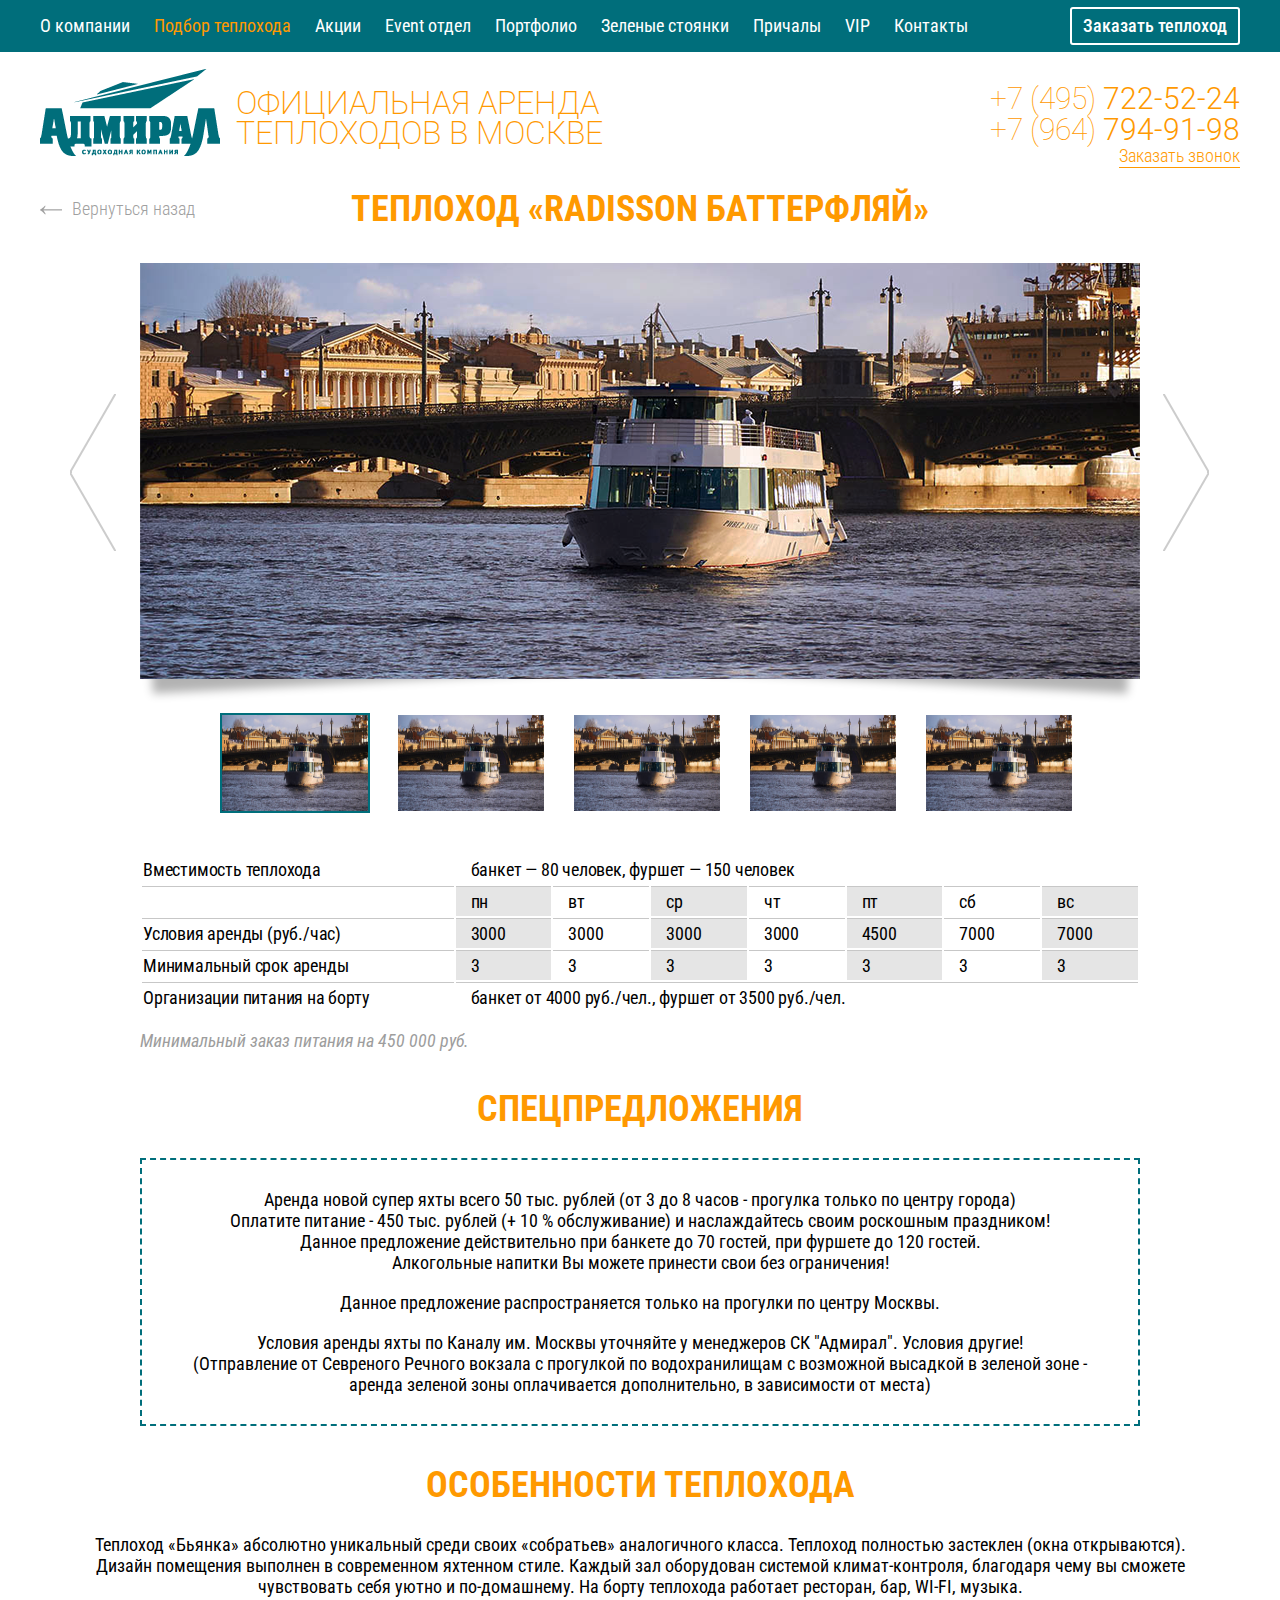
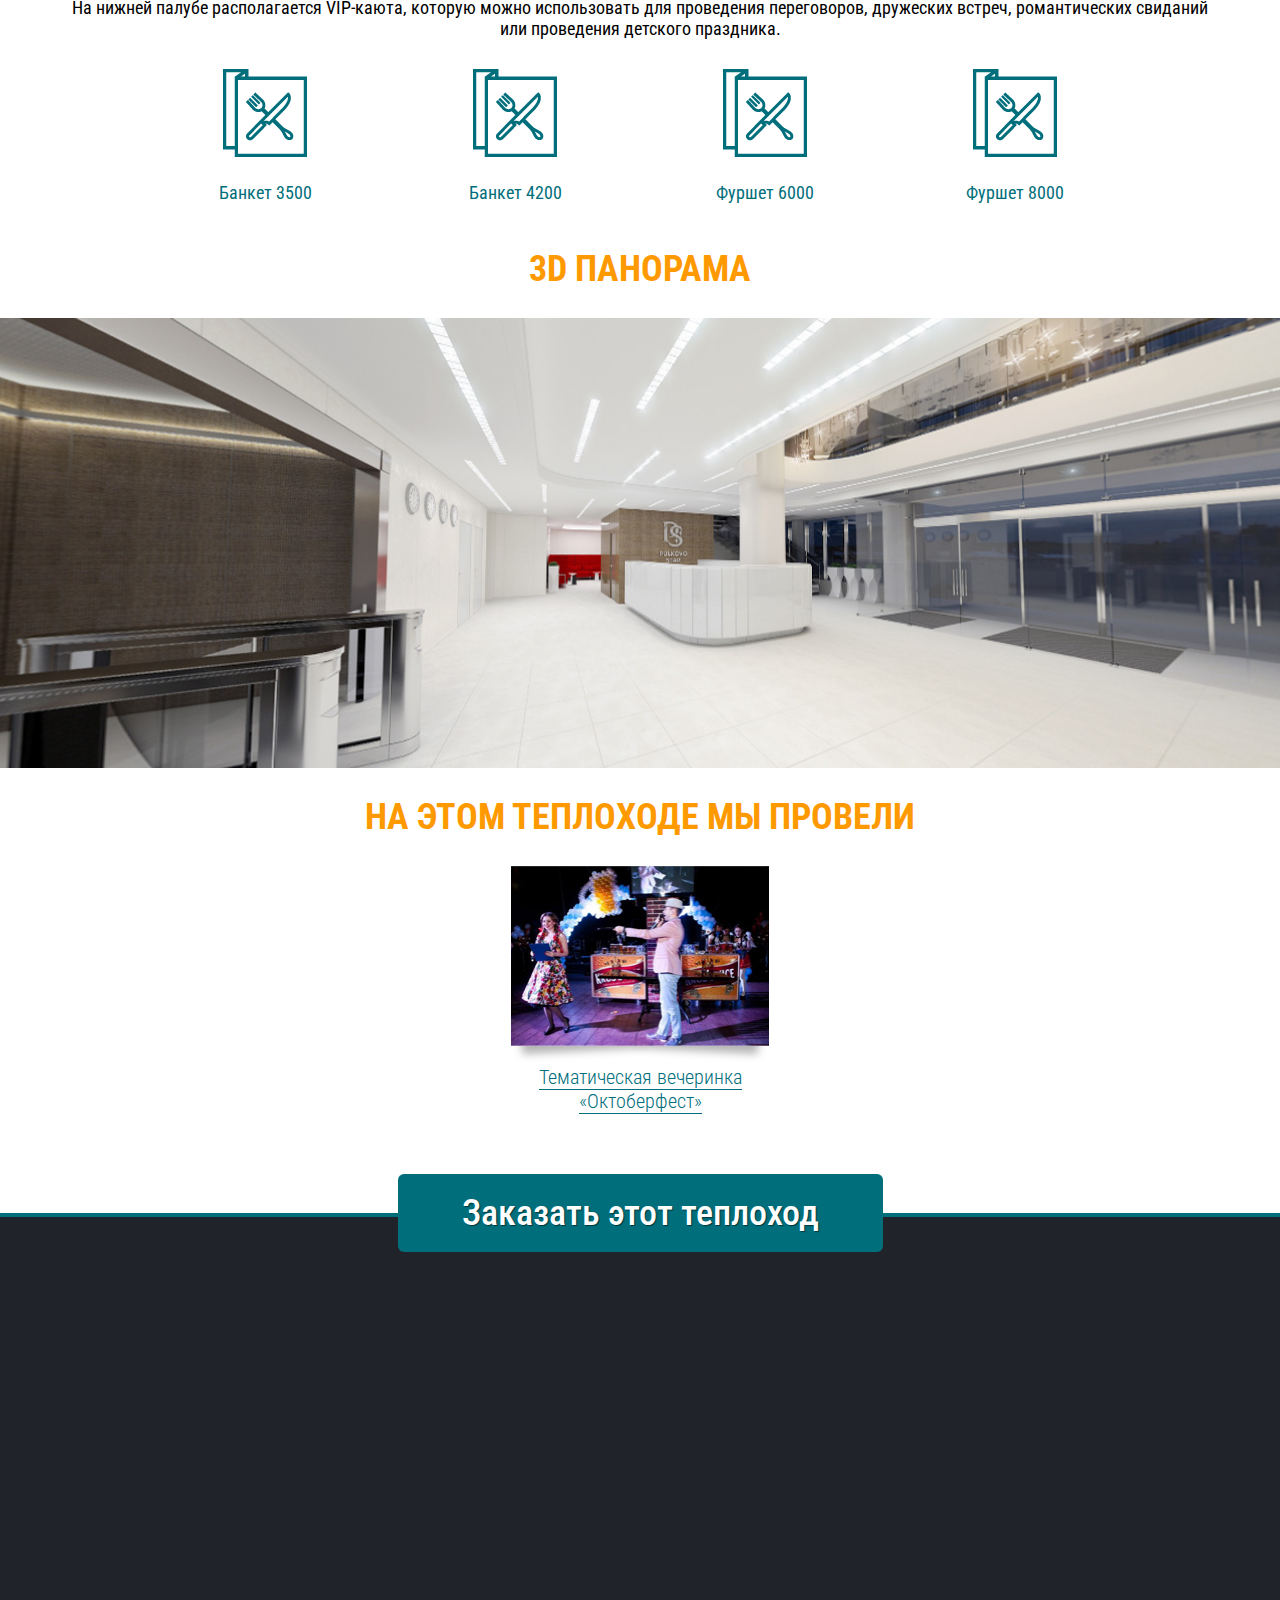
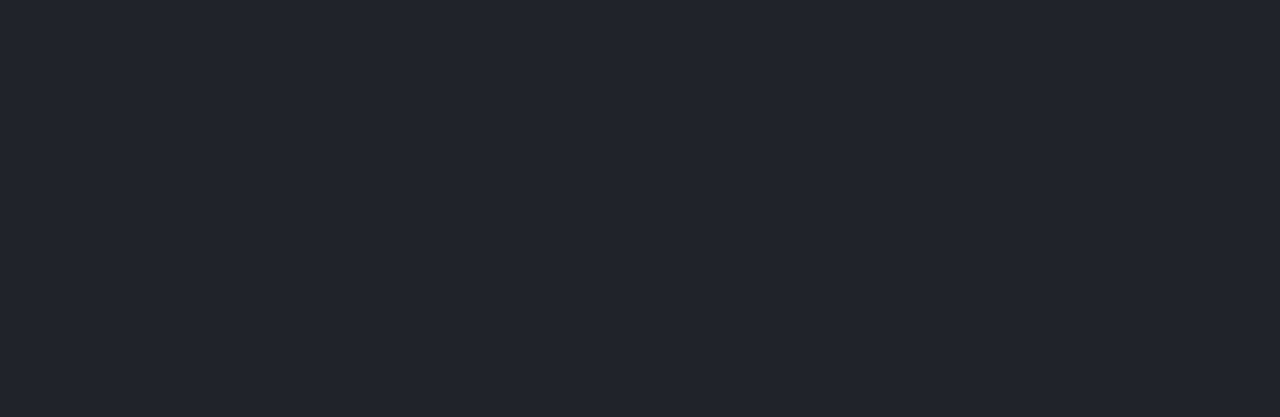
==== commit d81a087a: "fix menu-link" ====
--- a/card.html
+++ b/card.html
@@ -1,7 +1,7 @@
 <!DOCTYPE html>
 <html>
   <head>
-    <title>Адмирал - результаты</title>
+    <title>Адмирал - карточка</title>
     <meta http-equiv="Content-Type" content="text/html; charset=UTF-8">
     <meta name="robots" content="index, follow">
     <meta name="description" content="Описание страницы">
@@ -21,10 +21,10 @@
       <div class="container row">
         <nav class="main-nav col-10">
           <ul>
+            <li class="main-nav__link">
+              <a href="index.html">О компании</a>
+            </li>
             <li class="main-nav__link active">
-              <a href="index.html">О компании</a>
-            </li>
-            <li class="main-nav__link">
               <a href="search.html">Подбор теплохода</a>
             </li>
             <li class="main-nav__link">
@@ -60,7 +60,7 @@
     <section class="sub-header header-margin">
       <div class="container row">
         <div class="logo">
-          <a href="#" class="logo__image">
+          <a href="index.html" class="logo__image">
             <img src="img/logo--green.png" height="88" width="180" alt="Адмирал" />
           </a>
           <h1 class="main-title main-title--orange">Официальная аренда теплоходов в москве</h1>
